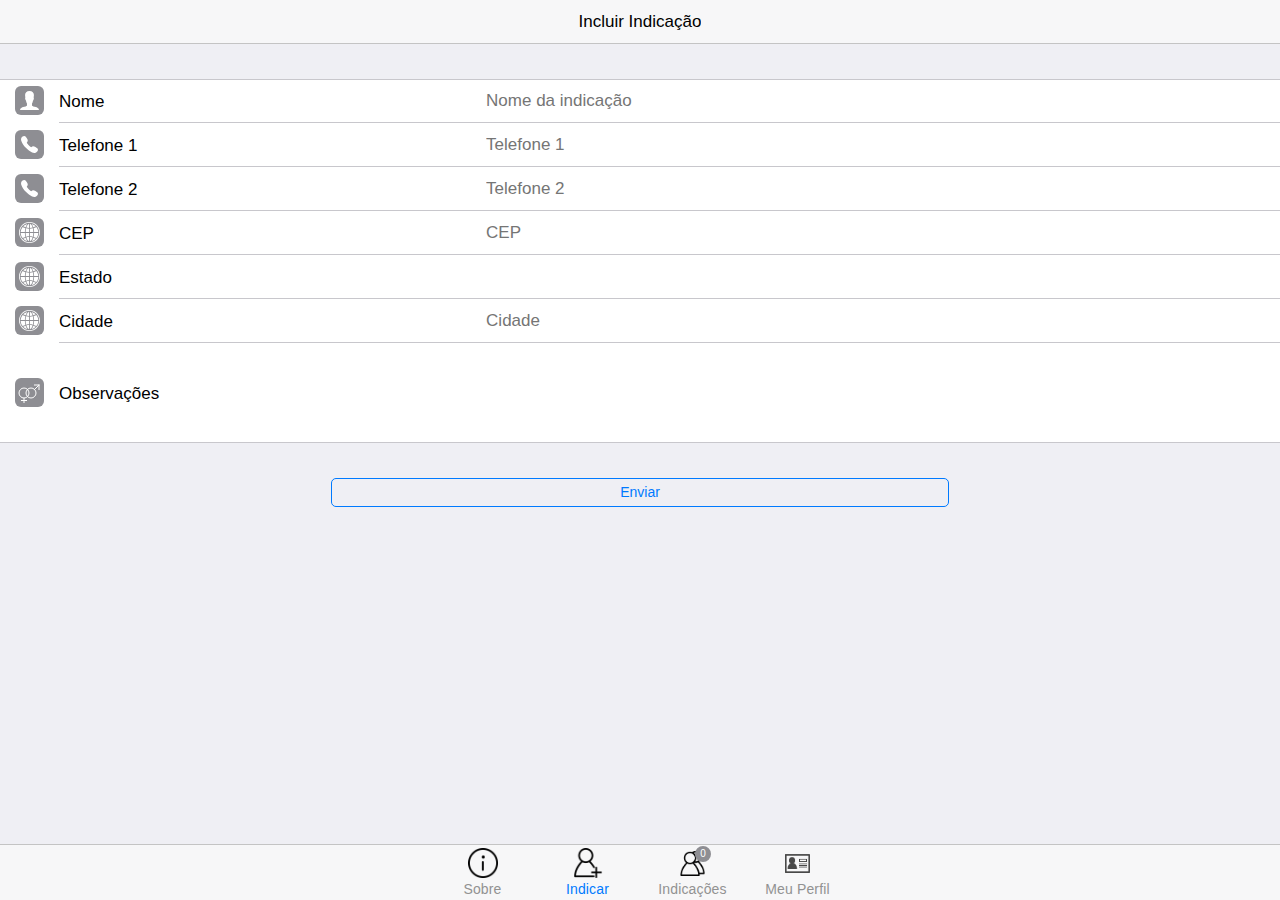
==== www/app.html @ 4bad6f2d "www" ====
<!DOCTYPE html>
<html>
  <head>
    <meta charset="utf-8">
    <meta name="viewport" content="width=device-width, initial-scale=1, maximum-scale=1, minimum-scale=1, user-scalable=no, minimal-ui">
    <meta name="apple-mobile-web-app-capable" content="yes">
    <meta name="apple-mobile-web-app-status-bar-style" content="black">
    <title>App</title>
    <!-- Path to Framework7 Library CSS-->
    <link rel="stylesheet" href="css/framework7.ios.min.css">
    <!-- Path to your custom app styles-->
    <link rel="stylesheet" href="css/my-app.css">
  </head>
  <body>
    <!-- Status bar overlay for fullscreen mode-->
    <div class="statusbar-overlay"></div>
    <!-- Panels overlay-->
    <div class="panel-overlay"></div>
    <!-- Views, and they are tabs-->
    <!-- We need to set "toolbar-through" class on it to keep space for our tab bar-->
    <div class="views tabs toolbar-through">
      <!-- Your first view, it is also a .tab and should have "active" class to make it visible by default-->
      <div id="view-1" class="view view-main tab active">
        <div class="pages navbar-fixed">
          <div data-page="index-1" class="page">
            <div class="navbar">
              <div class="navbar-inner">
                <div class="center">Incluir Indicação</div>
              </div>
            </div>
            <div class="page-content">
              <div class="list-block">
			  <form id="form_indicacao" name="form_indicacao" >
                <ul>
					  <li>
						<div class="item-content">
						  <div class="item-media"><i class="icon icon-form-name"></i></div>
						  <div class="item-inner"> 
							<div class="item-title label">Nome</div>
							<div class="item-input">
							<input type="hidden" name="ind_cliente" id="ind_cliente" >
							  <input type="text" name="ind_nome" id="ind_nome" placeholder="Nome da indicação">
							</div>
						  </div>
						</div>
					  </li>
					  <li>
						<div class="item-content">
						  <div class="item-media"><i class="icon icon-form-tel"></i></div>
						  <div class="item-inner"> 
							<div class="item-title label">Telefone 1</div>
							<div class="item-input">
							  <input type="text" class="fone_nro" name="ind_telefone1" id="ind_telefone1" placeholder="Telefone 1">
							</div>
						  </div>
						</div>
					  </li>				  
					  <li>
						<div class="item-content">
						  <div class="item-media"><i class="icon icon-form-tel"></i></div>
						  <div class="item-inner"> 
							<div class="item-title label">Telefone 2</div>
							<div class="item-input">
							  <input type="text" class="fone_nro" name="ind_telefone2" id="ind_telefone2" placeholder="Telefone 2">
							</div>
						  </div>
						</div>
					  </li>
					  <li>
						<div class="item-content">
						  <div class="item-media"><i class="icon icon-form-url"></i></div>
						  <div class="item-inner"> 
							<div class="item-title label">CEP</div>
							<div class="item-input">
							  <input type="text" id="ind_cep" class="cep" name="ind_cep" id="ind_cep" placeholder="CEP">
							</div>
						  </div>
						</div>
					  </li>
					  <li>
						<div class="item-content">
						  <div class="item-media"><i class="icon icon-form-url"></i></div>
						  <div class="item-inner"> 
							<div class="item-title label">Estado</div>
							<div class="item-input">
							  <select name="ind_estado" id="ind_estado">
                        <option value="0"></option>
                            <option value="AC" >AC</option>
							<option value="AL" >AL</option>
							<option value="AM" >AM</option>
							<option value="AP" >AP</option>
							<option value="BA" >BA</option>
							<option value="CE" >CE</option>
							<option value="DF" >DF</option>
							<option value="ES" >ES</option>
							<option value="GO" >GO</option>
							<option value="MA" >MA</option>
							<option value="MG" >MG</option>
							<option value="MS" >MS</option>
							<option value="MT" >MT</option>
							<option value="PA" >PA</option>
							<option value="PB" >PB</option>
							<option value="PE" >PE</option>
							<option value="PI" >PI</option>
							<option value="PR" >PR</option>
							<option value="RJ" >RJ</option>
							<option value="RN" >RN</option>
							<option value="RO" >RO</option>
							<option value="RR" >RR</option>
							<option value="RS" >RS</option>
							<option value="SC" >SC</option>
							<option value="SE" >SE</option>
							<option value="SP" >SP</option>
							<option value="TO" >TO</option>  
                     </select>

							</div>
						  </div>
						</div>
					  </li>					  
					  <li>
						<div class="item-content">
						  <div class="item-media"><i class="icon icon-form-url"></i></div>
						  <div class="item-inner"> 
							<div class="item-title label">Cidade</div>
							<div class="item-input">
							  <input type="text" id="ind_cidade" name="ind_cidade" placeholder="Cidade">
							</div>
						  </div>
						</div>
					  </li>

					  <li>
						<div class="item-content">
						  <div class="item-media"><i class="icon icon-form-gender"></i></div>
						  <div class="item-inner"> 
							<div class="item-title label">Observações</div>
							<div class="item-input">
							  <textarea name="ind_obs"></textarea>
							</div>
						  </div>
						</div>
					  </li>							  
					</ul>
              </div>
              <div class="content-block">
			  <div class="row">
					<div class="col-25"></div>
					<div class="col-50"><a href="#" id="btn_indicar" class="button">Enviar</a></div>
					<div class="col-25"></div>
              </div>
              </div>
			  </form>
            </div>
          </div>
        </div>
      </div>
      <!-- Second view (for second wrap)-->
      <div id="view-2" class="view tab">
        <!-- We can make with view with navigation, let's add Top Navbar-->
        <div class="navbar">
          <div class="navbar-inner">
            <div class="center sliding">Minhas Indicações</div>
          </div>
        </div>
        <div class="pages navbar-through">
          <div data-page="index-2" class="page">
            <div class="page-content">
              <div class="content-block">
                <p>Abaixo estão listadas todas as suas indicações</p>
              </div>
			  
              <div class="content-block-title" id="div_faturada">Faturadas</div>
              <div class="content-block">		  
              <div class="list-block">
                <ul id="lista_faturada">
				  
                </ul>
              </div>
			  </div>
			  
              <div class="content-block-title" id="div_aguardando">Aguardando Instalação</div>
              <div class="content-block">		  
              <div class="list-block">
                <ul id="lista_aguardando">
				  
                </ul>
              </div>
			  </div>

              <div class="content-block-title" id="div_pendente">Pendente</div>
              <div class="content-block">		  
              <div class="list-block">
                <ul id="lista_pendente">
					  
                </ul>
              </div>
			  </div>

             <div class="content-block-title" id="div_cancelada">Cenceladas</div>
              <div class="content-block">		  
              <div class="list-block">
                <ul id="lista_cancelada">
					  
                </ul>
              </div>
			  </div>
			  
            </div>
          </div>
        </div>
      </div>
      <div id="view-3" class="view tab">
        <div class="pages">
          <div data-page="index-3" class="page">
            <div class="page-content">
              <div class="content-block-title">Informações do App</div>
              <div class="content-block">
                <p>Bem vindo ao <b>AGECOB</b></p>
				<p>Com o <b>AGECOB APP</b> você nos envia indicações de pessoas que podem assinar os planos da VIVO | GVT. Para cada venda fechada a partir da sua indicação você ganha R$ 10,00!</p>
                <p>Para Indicar seus amigos e ainda faturar, clique nas opções abaixo.</p>
                <p>Na Aba "Indicar" você indica seus amigos. Preencha os dados deles e nós entraremos em contato para oferecer os nosso planos. Se a venda for fechada você recebe R$10,00!</p>
				<p>Na Aba "Indicações" você acompanha as suas indicações, separadas em 4 grupos:<br><ul><li><b>FATURADAS</b> - Indicações que converteram em vendas e você faturou</li><li><b>AGUARDANDO INSTALAÇÃO</b> - Vendas solicitadas que estão aguardando a instalação do produto para finalizar o pedido</li><li><b>PENDENTE</b> - Vendas solicitadas que estão aguardando a instalação do produto para finalizar o pedido</li><li><b>CANCELADAS</b> - Vendas canceladas, ou por decisão do cliente ou por indisponibilidade do produto.</li></ul></p>
				<p>Na Aba "Meu Perfil" você edita os seus dados. Não esqueça de indicar o número da sua conta para poder receber por cada indicação!</p>
              </div>
            </div>
          </div>
        </div>
      </div>
      <div id="view-4" class="view tab">
        <div class="pages navbar-fixed">
          <div data-page="index-4" class="page">
            <div class="navbar">
              <div class="navbar-inner">
                <div class="center">Meu Perfil</div>
              </div>
            </div>
            <div class="page-content">
              <div class="list-block">
			  <form id="form_cadastro">
                <ul>
                  <li>
                    <div class="item-content">
                      <div class="item-media"><i class="icon icon-form-name"></i></div>
                      <div class="item-inner"> 
                        <div class="item-title label">Nome</div>
                        <div class="item-input">
                          <input type="text" id="cli_nome" name="cli_nome" placeholder="Seu Nome">
                        </div>
                      </div>
                    </div>
                  </li>
                  <li>
                    <div class="item-content">
                      <div class="item-media"><i class="icon icon-form-email"></i></div>
                      <div class="item-inner"> 
                        <div class="item-title label">CPF</div>
                        <div class="item-input">
                          <input type="text" id="cli_cpf" name="cli_cpf" placeholder="CPF">
                        </div>
                      </div>
                    </div>
                  </li>				  
                  <li>
                    <div class="item-content">
                      <div class="item-media"><i class="icon icon-form-email"></i></div>
                      <div class="item-inner"> 
                        <div class="item-title label">E-mail</div>
                        <div class="item-input">
                          <input type="email" id="cli_email" name="cli_email" placeholder="E-mail">
                        </div>
                      </div>
                    </div>
                  </li>
                  <li>
                    <div class="item-content">
                      <div class="item-media"><i class="icon icon-form-tel"></i></div>
                      <div class="item-inner"> 
                        <div class="item-title label">Telefone</div>
                        <div class="item-input">
                          <input type="text" class="fone_nro" id="cli_telefone" name="cli_telefone" placeholder="Telefone">
                        </div>
                      </div>
                    </div>
                  </li>
                  <li>
                    <div class="item-content">
                      <div class="item-media"><i class="icon icon-form-toggle"></i></div>
                      <div class="item-inner"> 
                        <div class="item-title label">É Whatsapp?</div>
                        <div class="item-input">
                          <label class="label-switch">
                            <input type="checkbox" id="cli_fone_whats" value="true" name="cli_fone_whats">
                            <div class="checkbox"></div>
                          </label>
                        </div>
                      </div>
                    </div>
                  </li>
                  <li>
                    <div class="item-content">
                      <div class="item-media"><i class="icon icon-form-password"></i></div>
                      <div class="item-inner"> 
                        <div class="item-title label">Senha</div>
                        <div class="item-input">
                          <input type="password" id="cli_senha" name="cli_senha" placeholder="Senha">
                        </div>
                      </div>
                    </div>
                  </li>
                  <li>
                    <div class="item-content">
                      <div class="item-media"><i class="icon icon-form-password"></i></div>
                      <div class="item-inner"> 
                        <div class="item-title label">Repetir Senha</div>
                        <div class="item-input">
                          <input type="password" id="cli_senha2" name="cli_senha2" placeholder="Repetir Senha">
                        </div>
                      </div>
                    </div>
                  </li>				  
                  <li>
                    <div class="item-content">
                      <div class="item-media"><i class="icon icon-form-url"></i></div>
                      <div class="item-inner"> 
                        <div class="item-title label">CEP</div>
                        <div class="item-input">
                          <input type="text" id="cli_cep" name="cli_cep" class="cep" placeholder="CEP">
                        </div>
                      </div>
                    </div>
                  </li>
                  <li>
                    <div class="item-content">
                      <div class="item-media"><i class="icon icon-form-gender"></i></div>
                      <div class="item-inner"> 
                        <div class="item-title label">Estado</div>
                        <div class="item-input">
						<select name="cli_estado" id="cli_estado">
							<option value="0"></option>
                            <option value="AC" >AC</option>
							<option value="AL" >AL</option>
							<option value="AM" >AM</option>
							<option value="AP" >AP</option>
							<option value="BA" >BA</option>
							<option value="CE" >CE</option>
							<option value="DF" >DF</option>
							<option value="ES" >ES</option>
							<option value="GO" >GO</option>
							<option value="MA" >MA</option>
							<option value="MG" >MG</option>
							<option value="MS" >MS</option>
							<option value="MT" >MT</option>
							<option value="PA" >PA</option>
							<option value="PB" >PB</option>
							<option value="PE" >PE</option>
							<option value="PI" >PI</option>
							<option value="PR" >PR</option>
							<option value="RJ" >RJ</option>
							<option value="RN" >RN</option>
							<option value="RO" >RO</option>
							<option value="RR" >RR</option>
							<option value="RS" >RS</option>
							<option value="SC" >SC</option>
							<option value="SE" >SE</option>
							<option value="SP" >SP</option>
							<option value="TO" >TO</option>  
                        </select>
                        </div>
                      </div>
                    </div>
                  </li>
                  <li>
                    <div class="item-content">
                      <div class="item-media"><i class="icon icon-form-url"></i></div>
                      <div class="item-inner"> 
                        <div class="item-title label">Cidade</div>
                        <div class="item-input">
                          <input type="text" placeholder="Cidade" id="cli_cidade" name="cli_cidade" >
                        </div>
                      </div>
                    </div>
                  </li>
                  <li>
                    <div class="item-content">
                      <div class="item-media"><i class="icon icon-form-url"></i></div>
                      <div class="item-inner"> 
                        <div class="item-title label">Banco</div>
                        <div class="item-input">
                          <input type="text" placeholder="Banco" id="cli_banco" name="cli_banco">
                        </div>
                      </div>
                    </div>
                  </li>   
                  <li>
                    <div class="item-content">
                      <div class="item-media"><i class="icon icon-form-url"></i></div>
                      <div class="item-inner"> 
                        <div class="item-title label">Agência</div>
                        <div class="item-input">
                          <input type="text" placeholder="Agência" id="cli_agencia" name="cli_agencia">
                        </div>
                      </div>
                    </div>
                  </li> 
                  <li>
                    <div class="item-content">
                      <div class="item-media"><i class="icon icon-form-url"></i></div>
                      <div class="item-inner"> 
                        <div class="item-title label">Conta</div>
                        <div class="item-input">
                          <input type="text" placeholder="Conta" id="cli_conta" name="cli_conta">
                        </div>
                      </div>
                    </div>
                  </li> 				  
                </ul>
				</form>
				<br>
				
				<div class="row">
					<div class="col-25"></div>
					<div class="col-50"><a href="#" data-panel="right" id="btn_atualizar" class="button">Salvar</a></div>
					<div class="col-25"></div>
				</div>
			  
              </div>

            </div>
          </div>
        </div>
      </div>
      <!-- Bottom Tabbar-->
      <div class="toolbar tabbar tabbar-labels">
        <div class="toolbar-inner">
		<a href="#view-3" class="tab-link"><i class="icon tabbar-demo-icon-3"></i><span class="tabbar-label">Sobre</span></a>
		<a href="#view-1" class="tab-link active"> <i class="icon tabbar-demo-icon-1"></i><span class="tabbar-label">Indicar</span></a>
		<a href="#view-2" class="tab-link" id="tab_indicacoes"> <i class="icon tabbar-demo-icon-2"><span class="badge bg-red" id="ind_quant">0</span></i><span class="tabbar-label">Indicações</span></a>
		<a href="#view-4" class="tab-link"> <i class="icon tabbar-demo-icon-4"></i><span class="tabbar-label">Meu Perfil</span></a>
		</div>
      </div>
    <!-- Path to Framework7 Library JS-->
    <script type="text/javascript" src="js/framework7.min.js"></script>
    <!-- Path to your app js-->
	<script type="text/javascript" src="js/jquery.min.js"></script>
	<script type="text/javascript" src="js/toastr.min.js"></script>
	<script type="text/javascript" src="js/jquery.inputmask.bundle.min.js"></script>
    <script type="text/javascript" src="js/my-app.js"></script>
  </body>
</html>
---- www/css/framework7.ios.min.css ----
/**
 * Framework7 1.4.2
 * Full Featured Mobile HTML Framework For Building iOS & Android Apps
 * 
 * http://www.idangero.us/framework7
 * 
 * Copyright 2016, Vladimir Kharlampidi
 * The iDangero.us
 * http://www.idangero.us/
 * 
 * Licensed under MIT
 * 
 * Released on: February 27, 2016
 */
body,html{position:relative;height:100%;width:100%;overflow-x:hidden}body{font-family:-apple-system,SF UI Text,Helvetica Neue,Helvetica,Arial,sans-serif;margin:0;padding:0;color:#000;font-size:14px;line-height:1.4;width:100%;-webkit-text-size-adjust:100%;background:#fff;overflow:hidden}@media all and (width:1024px) and (height:691px) and (orientation:landscape){body,html{height:671px}}@media all and (width:1024px) and (height:692px) and (orientation:landscape){body,html{height:672px}}*{-webkit-tap-highlight-color:transparent;-webkit-touch-callout:none}a,input,select,textarea{outline:0}a{text-decoration:none;color:#007aff}p{margin:1em 0}.row{display:-webkit-box;display:-ms-flexbox;display:-webkit-flex;display:flex;-webkit-box-pack:justify;-ms-flex-pack:justify;-webkit-justify-content:space-between;justify-content:space-between;-webkit-box-lines:multiple;-moz-box-lines:multiple;-webkit-flex-wrap:wrap;-ms-flex-wrap:wrap;flex-wrap:wrap;-webkit-box-align:start;-ms-flex-align:start;-webkit-align-items:flex-start;align-items:flex-start}.row>[class*=col-]{box-sizing:border-box}.row .col-auto{width:100%}.row .col-100{width:100%;width:-webkit-calc((100% - 15px*0)/ 1);width:calc((100% - 15px*0)/ 1)}.row.no-gutter .col-100{width:100%}.row .col-95{width:95%;width:-webkit-calc((100% - 15px*.05263157894736836)/ 1.0526315789473684);width:calc((100% - 15px*.05263157894736836)/ 1.0526315789473684)}.row.no-gutter .col-95{width:95%}.row .col-90{width:90%;width:-webkit-calc((100% - 15px*.11111111111111116)/ 1.1111111111111112);width:calc((100% - 15px*.11111111111111116)/ 1.1111111111111112)}.row.no-gutter .col-90{width:90%}.row .col-85{width:85%;width:-webkit-calc((100% - 15px*.17647058823529416)/ 1.1764705882352942);width:calc((100% - 15px*.17647058823529416)/ 1.1764705882352942)}.row.no-gutter .col-85{width:85%}.row .col-80{width:80%;width:-webkit-calc((100% - 15px*.25)/ 1.25);width:calc((100% - 15px*.25)/ 1.25)}.row.no-gutter .col-80{width:80%}.row .col-75{width:75%;width:-webkit-calc((100% - 15px*.33333333333333326)/ 1.3333333333333333);width:calc((100% - 15px*.33333333333333326)/ 1.3333333333333333)}.row.no-gutter .col-75{width:75%}.row .col-70{width:70%;width:-webkit-calc((100% - 15px*.4285714285714286)/ 1.4285714285714286);width:calc((100% - 15px*.4285714285714286)/ 1.4285714285714286)}.row.no-gutter .col-70{width:70%}.row .col-66{width:66.66666666666666%;width:-webkit-calc((100% - 15px*.5000000000000002)/ 1.5000000000000002);width:calc((100% - 15px*.5000000000000002)/ 1.5000000000000002)}.row.no-gutter .col-66{width:66.66666666666666%}.row .col-65{width:65%;width:-webkit-calc((100% - 15px*.5384615384615385)/ 1.5384615384615385);width:calc((100% - 15px*.5384615384615385)/ 1.5384615384615385)}.row.no-gutter .col-65{width:65%}.row .col-60{width:60%;width:-webkit-calc((100% - 15px*.6666666666666667)/ 1.6666666666666667);width:calc((100% - 15px*.6666666666666667)/ 1.6666666666666667)}.row.no-gutter .col-60{width:60%}.row .col-55{width:55%;width:-webkit-calc((100% - 15px*.8181818181818181)/ 1.8181818181818181);width:calc((100% - 15px*.8181818181818181)/ 1.8181818181818181)}.row.no-gutter .col-55{width:55%}.row .col-50{width:50%;width:-webkit-calc((100% - 15px*1)/ 2);width:calc((100% - 15px*1)/ 2)}.row.no-gutter .col-50{width:50%}.row .col-45{width:45%;width:-webkit-calc((100% - 15px*1.2222222222222223)/ 2.2222222222222223);width:calc((100% - 15px*1.2222222222222223)/ 2.2222222222222223)}.row.no-gutter .col-45{width:45%}.row .col-40{width:40%;width:-webkit-calc((100% - 15px*1.5)/ 2.5);width:calc((100% - 15px*1.5)/ 2.5)}.row.no-gutter .col-40{width:40%}.row .col-35{width:35%;width:-webkit-calc((100% - 15px*1.8571428571428572)/ 2.857142857142857);width:calc((100% - 15px*1.8571428571428572)/ 2.857142857142857)}.row.no-gutter .col-35{width:35%}.row .col-33{width:33.333333333333336%;width:-webkit-calc((100% - 15px*2)/ 3);width:calc((100% - 15px*2)/ 3)}.row.no-gutter .col-33{width:33.333333333333336%}.row .col-30{width:30%;width:-webkit-calc((100% - 15px*2.3333333333333335)/ 3.3333333333333335);width:calc((100% - 15px*2.3333333333333335)/ 3.3333333333333335)}.row.no-gutter .col-30{width:30%}.row .col-25{width:25%;width:-webkit-calc((100% - 15px*3)/ 4);width:calc((100% - 15px*3)/ 4)}.row.no-gutter .col-25{width:25%}.row .col-20{width:20%;width:-webkit-calc((100% - 15px*4)/ 5);width:calc((100% - 15px*4)/ 5)}.row.no-gutter .col-20{width:20%}.row .col-15{width:15%;width:-webkit-calc((100% - 15px*5.666666666666667)/ 6.666666666666667);width:calc((100% - 15px*5.666666666666667)/ 6.666666666666667)}.row.no-gutter .col-15{width:15%}.row .col-10{width:10%;width:-webkit-calc((100% - 15px*9)/ 10);width:calc((100% - 15px*9)/ 10)}.row.no-gutter .col-10{width:10%}.row .col-5{width:5%;width:-webkit-calc((100% - 15px*19)/ 20);width:calc((100% - 15px*19)/ 20)}.row.no-gutter .col-5{width:5%}.row .col-auto:nth-last-child(1),.row .col-auto:nth-last-child(1)~.col-auto{width:100%;width:-webkit-calc((100% - 15px*0)/ 1);width:calc((100% - 15px*0)/ 1)}.row.no-gutter .col-auto:nth-last-child(1),.row.no-gutter .col-auto:nth-last-child(1)~.col-auto{width:100%}.row .col-auto:nth-last-child(2),.row .col-auto:nth-last-child(2)~.col-auto{width:50%;width:-webkit-calc((100% - 15px*1)/ 2);width:calc((100% - 15px*1)/ 2)}.row.no-gutter .col-auto:nth-last-child(2),.row.no-gutter .col-auto:nth-last-child(2)~.col-auto{width:50%}.row .col-auto:nth-last-child(3),.row .col-auto:nth-last-child(3)~.col-auto{width:33.33333333%;width:-webkit-calc((100% - 15px*2)/ 3);width:calc((100% - 15px*2)/ 3)}.row.no-gutter .col-auto:nth-last-child(3),.row.no-gutter .col-auto:nth-last-child(3)~.col-auto{width:33.33333333%}.row .col-auto:nth-last-child(4),.row .col-auto:nth-last-child(4)~.col-auto{width:25%;width:-webkit-calc((100% - 15px*3)/ 4);width:calc((100% - 15px*3)/ 4)}.row.no-gutter .col-auto:nth-last-child(4),.row.no-gutter .col-auto:nth-last-child(4)~.col-auto{width:25%}.row .col-auto:nth-last-child(5),.row .col-auto:nth-last-child(5)~.col-auto{width:20%;width:-webkit-calc((100% - 15px*4)/ 5);width:calc((100% - 15px*4)/ 5)}.row.no-gutter .col-auto:nth-last-child(5),.row.no-gutter .col-auto:nth-last-child(5)~.col-auto{width:20%}.row .col-auto:nth-last-child(6),.row .col-auto:nth-last-child(6)~.col-auto{width:16.66666667%;width:-webkit-calc((100% - 15px*5)/ 6);width:calc((100% - 15px*5)/ 6)}.row.no-gutter .col-auto:nth-last-child(6),.row.no-gutter .col-auto:nth-last-child(6)~.col-auto{width:16.66666667%}.row .col-auto:nth-last-child(7),.row .col-auto:nth-last-child(7)~.col-auto{width:14.28571429%;width:-webkit-calc((100% - 15px*6)/ 7);width:calc((100% - 15px*6)/ 7)}.row.no-gutter .col-auto:nth-last-child(7),.row.no-gutter .col-auto:nth-last-child(7)~.col-auto{width:14.28571429%}.row .col-auto:nth-last-child(8),.row .col-auto:nth-last-child(8)~.col-auto{width:12.5%;width:-webkit-calc((100% - 15px*7)/ 8);width:calc((100% - 15px*7)/ 8)}.row.no-gutter .col-auto:nth-last-child(8),.row.no-gutter .col-auto:nth-last-child(8)~.col-auto{width:12.5%}.row .col-auto:nth-last-child(9),.row .col-auto:nth-last-child(9)~.col-auto{width:11.11111111%;width:-webkit-calc((100% - 15px*8)/ 9);width:calc((100% - 15px*8)/ 9)}.row.no-gutter .col-auto:nth-last-child(9),.row.no-gutter .col-auto:nth-last-child(9)~.col-auto{width:11.11111111%}.row .col-auto:nth-last-child(10),.row .col-auto:nth-last-child(10)~.col-auto{width:10%;width:-webkit-calc((100% - 15px*9)/ 10);width:calc((100% - 15px*9)/ 10)}.row.no-gutter .col-auto:nth-last-child(10),.row.no-gutter .col-auto:nth-last-child(10)~.col-auto{width:10%}.row .col-auto:nth-last-child(11),.row .col-auto:nth-last-child(11)~.col-auto{width:9.09090909%;width:-webkit-calc((100% - 15px*10)/ 11);width:calc((100% - 15px*10)/ 11)}.row.no-gutter .col-auto:nth-last-child(11),.row.no-gutter .col-auto:nth-last-child(11)~.col-auto{width:9.09090909%}.row .col-auto:nth-last-child(12),.row .col-auto:nth-last-child(12)~.col-auto{width:8.33333333%;width:-webkit-calc((100% - 15px*11)/ 12);width:calc((100% - 15px*11)/ 12)}.row.no-gutter .col-auto:nth-last-child(12),.row.no-gutter .col-auto:nth-last-child(12)~.col-auto{width:8.33333333%}.row .col-auto:nth-last-child(13),.row .col-auto:nth-last-child(13)~.col-auto{width:7.69230769%;width:-webkit-calc((100% - 15px*12)/ 13);width:calc((100% - 15px*12)/ 13)}.row.no-gutter .col-auto:nth-last-child(13),.row.no-gutter .col-auto:nth-last-child(13)~.col-auto{width:7.69230769%}.row .col-auto:nth-last-child(14),.row .col-auto:nth-last-child(14)~.col-auto{width:7.14285714%;width:-webkit-calc((100% - 15px*13)/ 14);width:calc((100% - 15px*13)/ 14)}.row.no-gutter .col-auto:nth-last-child(14),.row.no-gutter .col-auto:nth-last-child(14)~.col-auto{width:7.14285714%}.row .col-auto:nth-last-child(15),.row .col-auto:nth-last-child(15)~.col-auto{width:6.66666667%;width:-webkit-calc((100% - 15px*14)/ 15);width:calc((100% - 15px*14)/ 15)}.row.no-gutter .col-auto:nth-last-child(15),.row.no-gutter .col-auto:nth-last-child(15)~.col-auto{width:6.66666667%}.row .col-auto:nth-last-child(16),.row .col-auto:nth-last-child(16)~.col-auto{width:6.25%;width:-webkit-calc((100% - 15px*15)/ 16);width:calc((100% - 15px*15)/ 16)}.row.no-gutter .col-auto:nth-last-child(16),.row.no-gutter .col-auto:nth-last-child(16)~.col-auto{width:6.25%}.row .col-auto:nth-last-child(17),.row .col-auto:nth-last-child(17)~.col-auto{width:5.88235294%;width:-webkit-calc((100% - 15px*16)/ 17);width:calc((100% - 15px*16)/ 17)}.row.no-gutter .col-auto:nth-last-child(17),.row.no-gutter .col-auto:nth-last-child(17)~.col-auto{width:5.88235294%}.row .col-auto:nth-last-child(18),.row .col-auto:nth-last-child(18)~.col-auto{width:5.55555556%;width:-webkit-calc((100% - 15px*17)/ 18);width:calc((100% - 15px*17)/ 18)}.row.no-gutter .col-auto:nth-last-child(18),.row.no-gutter .col-auto:nth-last-child(18)~.col-auto{width:5.55555556%}.row .col-auto:nth-last-child(19),.row .col-auto:nth-last-child(19)~.col-auto{width:5.26315789%;width:-webkit-calc((100% - 15px*18)/ 19);width:calc((100% - 15px*18)/ 19)}.row.no-gutter .col-auto:nth-last-child(19),.row.no-gutter .col-auto:nth-last-child(19)~.col-auto{width:5.26315789%}.row .col-auto:nth-last-child(20),.row .col-auto:nth-last-child(20)~.col-auto{width:5%;width:-webkit-calc((100% - 15px*19)/ 20);width:calc((100% - 15px*19)/ 20)}.row.no-gutter .col-auto:nth-last-child(20),.row.no-gutter .col-auto:nth-last-child(20)~.col-auto{width:5%}.row .col-auto:nth-last-child(21),.row .col-auto:nth-last-child(21)~.col-auto{width:4.76190476%;width:-webkit-calc((100% - 15px*20)/ 21);width:calc((100% - 15px*20)/ 21)}.row.no-gutter .col-auto:nth-last-child(21),.row.no-gutter .col-auto:nth-last-child(21)~.col-auto{width:4.76190476%}@media all and (min-width:768px){.row .tablet-100{width:100%;width:-webkit-calc((100% - 15px*0)/ 1);width:calc((100% - 15px*0)/ 1)}.row.no-gutter .tablet-100{width:100%}.row .tablet-95{width:95%;width:-webkit-calc((100% - 15px*.05263157894736836)/ 1.0526315789473684);width:calc((100% - 15px*.05263157894736836)/ 1.0526315789473684)}.row.no-gutter .tablet-95{width:95%}.row .tablet-90{width:90%;width:-webkit-calc((100% - 15px*.11111111111111116)/ 1.1111111111111112);width:calc((100% - 15px*.11111111111111116)/ 1.1111111111111112)}.row.no-gutter .tablet-90{width:90%}.row .tablet-85{width:85%;width:-webkit-calc((100% - 15px*.17647058823529416)/ 1.1764705882352942);width:calc((100% - 15px*.17647058823529416)/ 1.1764705882352942)}.row.no-gutter .tablet-85{width:85%}.row .tablet-80{width:80%;width:-webkit-calc((100% - 15px*.25)/ 1.25);width:calc((100% - 15px*.25)/ 1.25)}.row.no-gutter .tablet-80{width:80%}.row .tablet-75{width:75%;width:-webkit-calc((100% - 15px*.33333333333333326)/ 1.3333333333333333);width:calc((100% - 15px*.33333333333333326)/ 1.3333333333333333)}.row.no-gutter .tablet-75{width:75%}.row .tablet-70{width:70%;width:-webkit-calc((100% - 15px*.4285714285714286)/ 1.4285714285714286);width:calc((100% - 15px*.4285714285714286)/ 1.4285714285714286)}.row.no-gutter .tablet-70{width:70%}.row .tablet-66{width:66.66666666666666%;width:-webkit-calc((100% - 15px*.5000000000000002)/ 1.5000000000000002);width:calc((100% - 15px*.5000000000000002)/ 1.5000000000000002)}.row.no-gutter .tablet-66{width:66.66666666666666%}.row .tablet-65{width:65%;width:-webkit-calc((100% - 15px*.5384615384615385)/ 1.5384615384615385);width:calc((100% - 15px*.5384615384615385)/ 1.5384615384615385)}.row.no-gutter .tablet-65{width:65%}.row .tablet-60{width:60%;width:-webkit-calc((100% - 15px*.6666666666666667)/ 1.6666666666666667);width:calc((100% - 15px*.6666666666666667)/ 1.6666666666666667)}.row.no-gutter .tablet-60{width:60%}.row .tablet-55{width:55%;width:-webkit-calc((100% - 15px*.8181818181818181)/ 1.8181818181818181);width:calc((100% - 15px*.8181818181818181)/ 1.8181818181818181)}.row.no-gutter .tablet-55{width:55%}.row .tablet-50{width:50%;width:-webkit-calc((100% - 15px*1)/ 2);width:calc((100% - 15px*1)/ 2)}.row.no-gutter .tablet-50{width:50%}.row .tablet-45{width:45%;width:-webkit-calc((100% - 15px*1.2222222222222223)/ 2.2222222222222223);width:calc((100% - 15px*1.2222222222222223)/ 2.2222222222222223)}.row.no-gutter .tablet-45{width:45%}.row .tablet-40{width:40%;width:-webkit-calc((100% - 15px*1.5)/ 2.5);width:calc((100% - 15px*1.5)/ 2.5)}.row.no-gutter .tablet-40{width:40%}.row .tablet-35{width:35%;width:-webkit-calc((100% - 15px*1.8571428571428572)/ 2.857142857142857);width:calc((100% - 15px*1.8571428571428572)/ 2.857142857142857)}.row.no-gutter .tablet-35{width:35%}.row .tablet-33{width:33.333333333333336%;width:-webkit-calc((100% - 15px*2)/ 3);width:calc((100% - 15px*2)/ 3)}.row.no-gutter .tablet-33{width:33.333333333333336%}.row .tablet-30{width:30%;width:-webkit-calc((100% - 15px*2.3333333333333335)/ 3.3333333333333335);width:calc((100% - 15px*2.3333333333333335)/ 3.3333333333333335)}.row.no-gutter .tablet-30{width:30%}.row .tablet-25{width:25%;width:-webkit-calc((100% - 15px*3)/ 4);width:calc((100% - 15px*3)/ 4)}.row.no-gutter .tablet-25{width:25%}.row .tablet-20{width:20%;width:-webkit-calc((100% - 15px*4)/ 5);width:calc((100% - 15px*4)/ 5)}.row.no-gutter .tablet-20{width:20%}.row .tablet-15{width:15%;width:-webkit-calc((100% - 15px*5.666666666666667)/ 6.666666666666667);width:calc((100% - 15px*5.666666666666667)/ 6.666666666666667)}.row.no-gutter .tablet-15{width:15%}.row .tablet-10{width:10%;width:-webkit-calc((100% - 15px*9)/ 10);width:calc((100% - 15px*9)/ 10)}.row.no-gutter .tablet-10{width:10%}.row .tablet-5{width:5%;width:-webkit-calc((100% - 15px*19)/ 20);width:calc((100% - 15px*19)/ 20)}.row.no-gutter .tablet-5{width:5%}.row .tablet-auto:nth-last-child(1),.row .tablet-auto:nth-last-child(1)~.col-auto{width:100%;width:-webkit-calc((100% - 15px*0)/ 1);width:calc((100% - 15px*0)/ 1)}.row.no-gutter .tablet-auto:nth-last-child(1),.row.no-gutter .tablet-auto:nth-last-child(1)~.tablet-auto{width:100%}.row .tablet-auto:nth-last-child(2),.row .tablet-auto:nth-last-child(2)~.col-auto{width:50%;width:-webkit-calc((100% - 15px*1)/ 2);width:calc((100% - 15px*1)/ 2)}.row.no-gutter .tablet-auto:nth-last-child(2),.row.no-gutter .tablet-auto:nth-last-child(2)~.tablet-auto{width:50%}.row .tablet-auto:nth-last-child(3),.row .tablet-auto:nth-last-child(3)~.col-auto{width:33.33333333%;width:-webkit-calc((100% - 15px*2)/ 3);width:calc((100% - 15px*2)/ 3)}.row.no-gutter .tablet-auto:nth-last-child(3),.row.no-gutter .tablet-auto:nth-last-child(3)~.tablet-auto{width:33.33333333%}.row .tablet-auto:nth-last-child(4),.row .tablet-auto:nth-last-child(4)~.col-auto{width:25%;width:-webkit-calc((100% - 15px*3)/ 4);width:calc((100% - 15px*3)/ 4)}.row.no-gutter .tablet-auto:nth-last-child(4),.row.no-gutter .tablet-auto:nth-last-child(4)~.tablet-auto{width:25%}.row .tablet-auto:nth-last-child(5),.row .tablet-auto:nth-last-child(5)~.col-auto{width:20%;width:-webkit-calc((100% - 15px*4)/ 5);width:calc((100% - 15px*4)/ 5)}.row.no-gutter .tablet-auto:nth-last-child(5),.row.no-gutter .tablet-auto:nth-last-child(5)~.tablet-auto{width:20%}.row .tablet-auto:nth-last-child(6),.row .tablet-auto:nth-last-child(6)~.col-auto{width:16.66666667%;width:-webkit-calc((100% - 15px*5)/ 6);width:calc((100% - 15px*5)/ 6)}.row.no-gutter .tablet-auto:nth-last-child(6),.row.no-gutter .tablet-auto:nth-last-child(6)~.tablet-auto{width:16.66666667%}.row .tablet-auto:nth-last-child(7),.row .tablet-auto:nth-last-child(7)~.col-auto{width:14.28571429%;width:-webkit-calc((100% - 15px*6)/ 7);width:calc((100% - 15px*6)/ 7)}.row.no-gutter .tablet-auto:nth-last-child(7),.row.no-gutter .tablet-auto:nth-last-child(7)~.tablet-auto{width:14.28571429%}.row .tablet-auto:nth-last-child(8),.row .tablet-auto:nth-last-child(8)~.col-auto{width:12.5%;width:-webkit-calc((100% - 15px*7)/ 8);width:calc((100% - 15px*7)/ 8)}.row.no-gutter .tablet-auto:nth-last-child(8),.row.no-gutter .tablet-auto:nth-last-child(8)~.tablet-auto{width:12.5%}.row .tablet-auto:nth-last-child(9),.row .tablet-auto:nth-last-child(9)~.col-auto{width:11.11111111%;width:-webkit-calc((100% - 15px*8)/ 9);width:calc((100% - 15px*8)/ 9)}.row.no-gutter .tablet-auto:nth-last-child(9),.row.no-gutter .tablet-auto:nth-last-child(9)~.tablet-auto{width:11.11111111%}.row .tablet-auto:nth-last-child(10),.row .tablet-auto:nth-last-child(10)~.col-auto{width:10%;width:-webkit-calc((100% - 15px*9)/ 10);width:calc((100% - 15px*9)/ 10)}.row.no-gutter .tablet-auto:nth-last-child(10),.row.no-gutter .tablet-auto:nth-last-child(10)~.tablet-auto{width:10%}.row .tablet-auto:nth-last-child(11),.row .tablet-auto:nth-last-child(11)~.col-auto{width:9.09090909%;width:-webkit-calc((100% - 15px*10)/ 11);width:calc((100% - 15px*10)/ 11)}.row.no-gutter .tablet-auto:nth-last-child(11),.row.no-gutter .tablet-auto:nth-last-child(11)~.tablet-auto{width:9.09090909%}.row .tablet-auto:nth-last-child(12),.row .tablet-auto:nth-last-child(12)~.col-auto{width:8.33333333%;width:-webkit-calc((100% - 15px*11)/ 12);width:calc((100% - 15px*11)/ 12)}.row.no-gutter .tablet-auto:nth-last-child(12),.row.no-gutter .tablet-auto:nth-last-child(12)~.tablet-auto{width:8.33333333%}.row .tablet-auto:nth-last-child(13),.row .tablet-auto:nth-last-child(13)~.col-auto{width:7.69230769%;width:-webkit-calc((100% - 15px*12)/ 13);width:calc((100% - 15px*12)/ 13)}.row.no-gutter .tablet-auto:nth-last-child(13),.row.no-gutter .tablet-auto:nth-last-child(13)~.tablet-auto{width:7.69230769%}.row .tablet-auto:nth-last-child(14),.row .tablet-auto:nth-last-child(14)~.col-auto{width:7.14285714%;width:-webkit-calc((100% - 15px*13)/ 14);width:calc((100% - 15px*13)/ 14)}.row.no-gutter .tablet-auto:nth-last-child(14),.row.no-gutter .tablet-auto:nth-last-child(14)~.tablet-auto{width:7.14285714%}.row .tablet-auto:nth-last-child(15),.row .tablet-auto:nth-last-child(15)~.col-auto{width:6.66666667%;width:-webkit-calc((100% - 15px*14)/ 15);width:calc((100% - 15px*14)/ 15)}.row.no-gutter .tablet-auto:nth-last-child(15),.row.no-gutter .tablet-auto:nth-last-child(15)~.tablet-auto{width:6.66666667%}.row .tablet-auto:nth-last-child(16),.row .tablet-auto:nth-last-child(16)~.col-auto{width:6.25%;width:-webkit-calc((100% - 15px*15)/ 16);width:calc((100% - 15px*15)/ 16)}.row.no-gutter .tablet-auto:nth-last-child(16),.row.no-gutter .tablet-auto:nth-last-child(16)~.tablet-auto{width:6.25%}.row .tablet-auto:nth-last-child(17),.row .tablet-auto:nth-last-child(17)~.col-auto{width:5.88235294%;width:-webkit-calc((100% - 15px*16)/ 17);width:calc((100% - 15px*16)/ 17)}.row.no-gutter .tablet-auto:nth-last-child(17),.row.no-gutter .tablet-auto:nth-last-child(17)~.tablet-auto{width:5.88235294%}.row .tablet-auto:nth-last-child(18),.row .tablet-auto:nth-last-child(18)~.col-auto{width:5.55555556%;width:-webkit-calc((100% - 15px*17)/ 18);width:calc((100% - 15px*17)/ 18)}.row.no-gutter .tablet-auto:nth-last-child(18),.row.no-gutter .tablet-auto:nth-last-child(18)~.tablet-auto{width:5.55555556%}.row .tablet-auto:nth-last-child(19),.row .tablet-auto:nth-last-child(19)~.col-auto{width:5.26315789%;width:-webkit-calc((100% - 15px*18)/ 19);width:calc((100% - 15px*18)/ 19)}.row.no-gutter .tablet-auto:nth-last-child(19),.row.no-gutter .tablet-auto:nth-last-child(19)~.tablet-auto{width:5.26315789%}.row .tablet-auto:nth-last-child(20),.row .tablet-auto:nth-last-child(20)~.col-auto{width:5%;width:-webkit-calc((100% - 15px*19)/ 20);width:calc((100% - 15px*19)/ 20)}.row.no-gutter .tablet-auto:nth-last-child(20),.row.no-gutter .tablet-auto:nth-last-child(20)~.tablet-auto{width:5%}.row .tablet-auto:nth-last-child(21),.row .tablet-auto:nth-last-child(21)~.col-auto{width:4.76190476%;width:-webkit-calc((100% - 15px*20)/ 21);width:calc((100% - 15px*20)/ 21)}.row.no-gutter .tablet-auto:nth-last-child(21),.row.no-gutter .tablet-auto:nth-last-child(21)~.tablet-auto{width:4.76190476%}}.view,.views{position:relative;width:100%;height:100%;z-index:5000}.views{overflow:auto;-webkit-overflow-scrolling:touch}.view{overflow:hidden;box-sizing:border-box}.pages{position:relative;width:100%;height:100%;overflow:hidden;background:#000}.page{box-sizing:border-box;position:absolute;left:0;top:0;width:100%;height:100%;background:#efeff4;-webkit-transform:translate3d(0,0,0);transform:translate3d(0,0,0)}.page.cached{display:none}.page-on-left{opacity:.9;-webkit-transform:translate3d(-20%,0,0);transform:translate3d(-20%,0,0)}.page-on-center .swipeback-page-shadow{opacity:1}.page-on-right{-webkit-transform:translate3d(100%,0,0);transform:translate3d(100%,0,0)}.page-on-right .swipeback-page-shadow{opacity:0}.page-content{overflow:auto;-webkit-overflow-scrolling:touch;box-sizing:border-box;height:100%;position:relative;z-index:1}.swipeback-page-shadow{position:absolute;right:100%;top:0;width:16px;height:100%;background:-webkit-linear-gradient(left,rgba(0,0,0,0) 0,rgba(0,0,0,0) 10%,rgba(0,0,0,.01) 50%,rgba(0,0,0,.2) 100%);background:linear-gradient(to right,rgba(0,0,0,0) 0,rgba(0,0,0,0) 10%,rgba(0,0,0,.01) 50%,rgba(0,0,0,.2) 100%);z-index:-1;content:''}html.android .swipeback-page-shadow{display:none;-webkit-animation:none;animation:none}.page-transitioning,.page-transitioning .swipeback-page-shadow{-webkit-transition-duration:.4s;transition-duration:.4s}.page-from-center-to-right:before,.page-from-right-to-center:before{position:absolute;right:100%;top:0;width:16px;height:100%;background:-webkit-linear-gradient(left,rgba(0,0,0,0) 0,rgba(0,0,0,0) 10%,rgba(0,0,0,.01) 50%,rgba(0,0,0,.2) 100%);background:linear-gradient(to right,rgba(0,0,0,0) 0,rgba(0,0,0,0) 10%,rgba(0,0,0,.01) 50%,rgba(0,0,0,.2) 100%);z-index:-1;content:''}html.android .page-from-center-to-right:before,html.android .page-from-right-to-center:before{display:none;-webkit-animation:none;animation:none}.page-from-right-to-center{-webkit-animation:pageFromRightToCenter .4s forwards;animation:pageFromRightToCenter .4s forwards}.page-from-right-to-center:before{-webkit-animation:pageFromRightToCenterShadow .4s forwards;animation:pageFromRightToCenterShadow .4s forwards}.page-from-center-to-right{-webkit-animation:pageFromCenterToRight .4s forwards;animation:pageFromCenterToRight .4s forwards}.page-from-center-to-right:before{-webkit-animation:pageFromCenterToRightShadow .4s forwards;animation:pageFromCenterToRightShadow .4s forwards}@-webkit-keyframes pageFromRightToCenter{from{-webkit-transform:translate3d(100%,0,0)}to{-webkit-transform:translate3d(0,0,0)}}@keyframes pageFromRightToCenter{from{transform:translate3d(100%,0,0)}to{transform:translate3d(0,0,0)}}@-webkit-keyframes pageFromRightToCenterShadow{from{opacity:0}to{opacity:1}}@keyframes pageFromRightToCenterShadow{from{opacity:0}to{opacity:1}}@-webkit-keyframes pageFromCenterToRight{from{-webkit-transform:translate3d(0,0,0)}to{-webkit-transform:translate3d(100%,0,0)}}@keyframes pageFromCenterToRight{from{transform:translate3d(0,0,0)}to{transform:translate3d(100%,0,0)}}@-webkit-keyframes pageFromCenterToRightShadow{from{opacity:1}to{opacity:0}}@keyframes pageFromCenterToRightShadow{from{opacity:1}to{opacity:0}}.page-from-center-to-left{-webkit-animation:pageFromCenterToLeft .4s forwards;animation:pageFromCenterToLeft .4s forwards}.page-from-left-to-center{-webkit-animation:pageFromLeftToCenter .4s forwards;animation:pageFromLeftToCenter .4s forwards}@-webkit-keyframes pageFromCenterToLeft{from{opacity:1;-webkit-transform:translate3d(0,0,0)}to{opacity:.9;-webkit-transform:translate3d(-20%,0,0)}}@keyframes pageFromCenterToLeft{from{transform:translate3d(0,0,0)}to{opacity:.9;transform:translate3d(-20%,0,0)}}@-webkit-keyframes pageFromLeftToCenter{from{opacity:.9;-webkit-transform:translate3d(-20%,0,0)}to{opacity:1;-webkit-transform:translate3d(0,0,0)}}@keyframes pageFromLeftToCenter{from{transform:translate3d(-20%,0,0)}to{opacity:1;transform:translate3d(0,0,0)}}.navbar-inner,.toolbar-inner{position:absolute;left:0;top:0;width:100%;height:100%;padding:0 8px;box-sizing:border-box;display:-webkit-box;display:-ms-flexbox;display:-webkit-flex;display:flex;-webkit-box-pack:justify;-ms-flex-pack:justify;-webkit-justify-content:space-between;justify-content:space-between;-webkit-box-align:center;-ms-flex-align:center;-webkit-align-items:center;align-items:center}.navbar-inner.cached{display:none}.navbar,.toolbar{height:44px;width:100%;box-sizing:border-box;font-size:17px;position:relative;margin:0;z-index:500;-webkit-backface-visibility:hidden;backface-visibility:hidden}.navbar b,.toolbar b{font-weight:500}html.ios-gt-8 .navbar b,html.ios-gt-8 .toolbar b{font-weight:600}.navbar,.subnavbar,.toolbar{background:#f7f7f8}.navbar a.link,.subnavbar a.link,.toolbar a.link{line-height:44px;height:44px;text-decoration:none;position:relative;display:-webkit-box;display:-ms-flexbox;display:-webkit-flex;display:flex;-webkit-box-pack:start;-ms-flex-pack:start;-webkit-justify-content:flex-start;justify-content:flex-start;-webkit-box-align:center;-ms-flex-align:center;-webkit-align-items:center;align-items:center;-webkit-transition-duration:.3s;transition-duration:.3s;-webkit-transform:translateZ(0);transform:translateZ(0)}.navbar a.link.active-state,.subnavbar a.link.active-state,.toolbar a.link.active-state,html:not(.watch-active-state) .navbar a.link:active,html:not(.watch-active-state) .subnavbar a.link:active,html:not(.watch-active-state) .toolbar a.link:active{opacity:.3;-webkit-transition-duration:0s;transition-duration:0s}.navbar a.link i+i,.navbar a.link i+span,.navbar a.link span+i,.navbar a.link span+span,.subnavbar a.link i+i,.subnavbar a.link i+span,.subnavbar a.link span+i,.subnavbar a.link span+span,.toolbar a.link i+i,.toolbar a.link i+span,.toolbar a.link span+i,.toolbar a.link span+span{margin-left:7px}.navbar a.icon-only,.subnavbar a.icon-only,.toolbar a.icon-only{min-width:44px;display:-webkit-box;display:-ms-flexbox;display:-webkit-flex;display:flex;-webkit-box-pack:center;-ms-flex-pack:center;-webkit-justify-content:center;justify-content:center;-webkit-box-align:center;-ms-flex-align:center;-webkit-align-items:center;align-items:center;margin:0}.navbar i.icon,.subnavbar i.icon,.toolbar i.icon{display:block}.navbar{left:0;top:0}.navbar:after{content:'';position:absolute;left:0;bottom:0;right:auto;top:auto;height:1px;width:100%;background-color:#c4c4c4;display:block;z-index:15;-webkit-transform-origin:50% 100%;transform-origin:50% 100%}html.pixel-ratio-2 .navbar:after{-webkit-transform:scaleY(.5);transform:scaleY(.5)}html.pixel-ratio-3 .navbar:after{-webkit-transform:scaleY(.33);transform:scaleY(.33)}.navbar:after{backface-visibility:hidden}.navbar.no-border:after{display:none}.navbar .center{font-size:17px;font-weight:500;text-align:center;margin:0;position:relative;overflow:hidden;text-overflow:ellipsis;white-space:nowrap;line-height:44px;-webkit-flex-shrink:10;-ms-flex:0 10 auto;flex-shrink:10;display:-webkit-box;display:-ms-flexbox;display:-webkit-flex;display:flex;-webkit-box-align:center;-ms-flex-align:center;-webkit-align-items:center;align-items:center}html.ios-gt-8 .navbar .center{font-weight:600}.navbar .left,.navbar .right{-webkit-flex-shrink:0;-ms-flex:0 0 auto;flex-shrink:0;display:-webkit-box;display:-ms-flexbox;display:-webkit-flex;display:flex;-webkit-box-pack:start;-ms-flex-pack:start;-webkit-justify-content:flex-start;justify-content:flex-start;-webkit-box-align:center;-ms-flex-align:center;-webkit-align-items:center;align-items:center;-webkit-transform:translate3d(0,0,0);transform:translate3d(0,0,0)}.navbar .left a+a,.navbar .right a+a{margin-left:15px}.navbar .left{margin-right:10px}.navbar .right{margin-left:10px}.navbar .right:first-child{position:absolute;right:8px;height:100%}.popup .navbar{-webkit-transform:translate3d(0,0,0);transform:translate3d(0,0,0)}.subnavbar{height:44px;width:100%;position:absolute;left:0;top:100%;margin-top:-1px;z-index:20;box-sizing:border-box;padding:0 8px;display:-webkit-box;display:-ms-flexbox;display:-webkit-flex;display:flex;-webkit-box-pack:justify;-ms-flex-pack:justify;-webkit-justify-content:space-between;justify-content:space-between;-webkit-box-align:center;-ms-flex-align:center;-webkit-align-items:center;align-items:center}.subnavbar:after{content:'';position:absolute;left:0;bottom:0;right:auto;top:auto;height:1px;width:100%;background-color:#c4c4c4;display:block;z-index:15;-webkit-transform-origin:50% 100%;transform-origin:50% 100%}html.pixel-ratio-2 .subnavbar:after{-webkit-transform:scaleY(.5);transform:scaleY(.5)}html.pixel-ratio-3 .subnavbar:after{-webkit-transform:scaleY(.33);transform:scaleY(.33)}.subnavbar.no-border:after{display:none}.navbar.no-border .subnavbar{margin-top:0}.navbar-on-left .subnavbar,.navbar-on-right .subnavbar{pointer-events:none}.navbar .subnavbar,.page .subnavbar{position:absolute}.page>.subnavbar{top:0;margin-top:0}.subnavbar>.buttons-row{width:100%}.subnavbar .searchbar,.subnavbar.searchbar{position:absolute}.subnavbar .searchbar,.subnavbar.searchbar{position:absolute}.subnavbar .searchbar{left:0;top:0}.toolbar{left:0;bottom:0}.toolbar:before{content:'';position:absolute;left:0;top:0;bottom:auto;right:auto;height:1px;width:100%;background-color:#c4c4c4;display:block;z-index:15;-webkit-transform-origin:50% 0;transform-origin:50% 0}html.pixel-ratio-2 .toolbar:before{-webkit-transform:scaleY(.5);transform:scaleY(.5)}html.pixel-ratio-3 .toolbar:before{-webkit-transform:scaleY(.33);transform:scaleY(.33)}.toolbar.no-border:before{display:none}.toolbar a{-webkit-flex-shrink:1;-ms-flex:0 1 auto;flex-shrink:1;position:relative;white-space:nowrap;text-overflow:ellipsis;overflow:hidden}.tabbar{color:#929292;z-index:5001}.tabbar a{color:#929292}.tabbar a.active{color:#007aff}.tabbar a.link{line-height:1.4}.tabbar a.link,.tabbar a.tab-link{height:100%;width:100%;box-sizing:border-box;display:-webkit-box;display:-ms-flexbox;display:-webkit-flex;display:flex;-webkit-box-pack:center;-ms-flex-pack:center;-webkit-justify-content:center;justify-content:center;-webkit-box-align:center;-ms-flex-align:center;-webkit-align-items:center;align-items:center;overflow:visible;-webkit-box-flex:1;-ms-flex:1;-webkit-box-orient:vertical;-moz-box-orient:vertical;-ms-flex-direction:column;-webkit-flex-direction:column;flex-direction:column}.tabbar i.icon{height:30px}.tabbar-labels{height:50px}.tabbar-labels a.link,.tabbar-labels a.tab-link{padding-top:4px;padding-bottom:4px;height:100%;-webkit-box-pack:justify;-ms-flex-pack:justify;-webkit-justify-content:space-between;justify-content:space-between}.tabbar-labels a.link i+span,.tabbar-labels a.tab-link i+span{margin:0}.tabbar-labels span.tabbar-label{line-height:1;display:block;margin:0;letter-spacing:.01em;font-size:10px;position:relative;text-overflow:ellipsis;white-space:nowrap}@media all and (min-width:768px){.tabbar .toolbar-inner{-webkit-box-pack:center;-ms-flex-pack:center;-webkit-justify-content:center;justify-content:center}.tabbar a.link,.tabbar a.tab-link{width:auto;min-width:105px}.tabbar-labels{height:56px}.tabbar-labels span.tabbar-label{font-size:14px}}.navbar-from-right-to-center .center,.navbar-from-right-to-center .fading,.navbar-from-right-to-center .left,.navbar-from-right-to-center .right,.navbar-from-right-to-center .subnavbar{-webkit-animation:navbarElementFadeIn .4s forwards;animation:navbarElementFadeIn .4s forwards}.navbar-from-right-to-center .sliding{opacity:1}.navbar-from-center-to-right .center,.navbar-from-center-to-right .fading,.navbar-from-center-to-right .left,.navbar-from-center-to-right .right,.navbar-from-center-to-right .subnavbar{-webkit-animation:navbarElementFadeOut .4s forwards;animation:navbarElementFadeOut .4s forwards}.navbar-from-center-to-right .sliding{opacity:0}.navbar-from-center-to-right .subnavbar.sliding{opacity:1}@-webkit-keyframes navbarElementFadeIn{from{opacity:0}to{opacity:1}}@keyframes navbarElementFadeIn{from{opacity:0}to{opacity:1}}.navbar-from-center-to-left .center,.navbar-from-center-to-left .fading,.navbar-from-center-to-left .left,.navbar-from-center-to-left .right,.navbar-from-center-to-left .subnavbar{-webkit-animation:navbarElementFadeOut .4s forwards;animation:navbarElementFadeOut .4s forwards}.navbar-from-center-to-left .sliding{opacity:0}.navbar-from-center-to-left .subnavbar.sliding{opacity:1}.navbar-from-left-to-center .center,.navbar-from-left-to-center .fading,.navbar-from-left-to-center .left,.navbar-from-left-to-center .right,.navbar-from-left-to-center .subnavbar{-webkit-animation:navbarElementFadeIn .4s forwards;animation:navbarElementFadeIn .4s forwards}.navbar-from-left-to-center .sliding{opacity:1}.navbar-on-left .center,.navbar-on-left .fading,.navbar-on-left .left,.navbar-on-left .right,.navbar-on-left .subnavbar{opacity:0}.navbar-on-left .sliding{opacity:0}.navbar-on-left .subnavbar.sliding{opacity:1;-webkit-transform:translate3d(-100%,0,0);transform:translate3d(-100%,0,0)}.navbar-on-right .center,.navbar-on-right .fading,.navbar-on-right .left,.navbar-on-right .right,.navbar-on-right .subnavbar{opacity:0}.navbar-on-right .sliding{opacity:0}.navbar-on-right .subnavbar.sliding{-webkit-transform:translate3d(100%,0,0);transform:translate3d(100%,0,0)}@-webkit-keyframes navbarElementFadeOut{from{opacity:1}to{opacity:0}}@keyframes navbarElementFadeOut{from{opacity:1}to{opacity:0}}.navbar-from-center-to-left .left.sliding .back.link .icon,.navbar-from-center-to-right .left.sliding .back.link .icon,.navbar-from-left-to-center .left.sliding .back.link .icon,.navbar-from-right-to-center .left.sliding .back.link .icon{-webkit-transition-duration:.4s;transition-duration:.4s}.navbar-from-center-to-left .sliding,.navbar-from-center-to-right .sliding,.navbar-from-left-to-center .sliding,.navbar-from-right-to-center .sliding{-webkit-transition-duration:.4s;transition-duration:.4s;-webkit-animation:none;animation:none}.page>.navbar,.page>.toolbar,.view>.navbar,.view>.toolbar,.views>.navbar,.views>.toolbar{position:absolute}.subnavbar~.page-content{padding-top:44px}.navbar-fixed .page-content,.navbar-through .page-content{padding-top:44px}.navbar-fixed .page-content.with-subnavbar,.navbar-fixed .subnavbar~.page-content,.navbar-fixed .with-subnavbar .page-content,.navbar-through .page-content.with-subnavbar,.navbar-through .subnavbar~.page-content,.navbar-through .with-subnavbar .page-content{padding-top:88px}.navbar-fixed .page .subnavbar,.navbar-fixed.page .subnavbar,.navbar-through .page .subnavbar,.navbar-through.page .subnavbar{top:44px}.tabbar-fixed .page-content,.tabbar-through .page-content,.toolbar-fixed .page-content,.toolbar-through .page-content{padding-bottom:44px}.tabbar-labels-fixed .page-content,.tabbar-labels-through .page-content{padding-bottom:50px}@media all and (min-width:768px){.tabbar-labels-fixed .page-content,.tabbar-labels-through .page-content{padding-bottom:56px}}.navbar.navbar-hiding{-webkit-transition-duration:.4s;transition-duration:.4s;-webkit-transform:translate3d(0,0,0);transform:translate3d(0,0,0)}.navbar.navbar-hiding~.page .list-group-title,.navbar.navbar-hiding~.page-content .list-group-title,.navbar.navbar-hiding~.pages .list-group-title{-webkit-transition-duration:.4s;transition-duration:.4s}.navbar.navbar-hiding~.page .subnavbar,.navbar.navbar-hiding~.page-content .subnavbar,.navbar.navbar-hiding~.pages .subnavbar{-webkit-transition-duration:.4s;transition-duration:.4s}.navbar.navbar-hidden{-webkit-transition-duration:.4s;transition-duration:.4s;-webkit-transform:translate3d(0,-100%,0);transform:translate3d(0,-100%,0)}.navbar.navbar-hidden~.page .list-group-title,.navbar.navbar-hidden~.page-content .list-group-title,.navbar.navbar-hidden~.pages .list-group-title{-webkit-transition-duration:.4s;transition-duration:.4s;top:-44px}.navbar.navbar-hidden~.page .subnavbar,.navbar.navbar-hidden~.page-content .subnavbar,.navbar.navbar-hidden~.pages .subnavbar{-webkit-transform:translate3d(0,-100%,0);transform:translate3d(0,-100%,0);-webkit-transition-duration:.4s;transition-duration:.4s}.page.no-navbar .page-content{padding-top:0}.page.no-navbar .page-content.with-subnavbar,.page.no-navbar.with-subnavbar .page-content,.with-subnavbar .page.no-navbar .page-content{padding-top:44px}.tabbar.tabbar-hiding,.tabbar.toolbar-hiding,.toolbar.tabbar-hiding,.toolbar.toolbar-hiding{-webkit-transition-duration:.4s;transition-duration:.4s;-webkit-transform:translate3d(0,0,0);transform:translate3d(0,0,0)}.tabbar.tabbar-hidden,.tabbar.toolbar-hidden,.toolbar.tabbar-hidden,.toolbar.toolbar-hidden{-webkit-transition-duration:.4s;transition-duration:.4s;-webkit-transform:translate3d(0,100%,0);transform:translate3d(0,100%,0)}.page.no-tabbar .page-content,.page.no-toolbar .page-content{padding-bottom:0}.searchbar{height:44px;width:100%;background:#c9c9ce;box-sizing:border-box;padding:0 8px;overflow:hidden;position:relative;display:-webkit-box;display:-ms-flexbox;display:-webkit-flex;display:flex;-webkit-box-align:center;-ms-flex-align:center;-webkit-align-items:center;align-items:center}.searchbar:after{content:'';position:absolute;left:0;bottom:0;right:auto;top:auto;height:1px;width:100%;background-color:#b4b4b4;display:block;z-index:15;-webkit-transform-origin:50% 100%;transform-origin:50% 100%}html.pixel-ratio-2 .searchbar:after{-webkit-transform:scaleY(.5);transform:scaleY(.5)}html.pixel-ratio-3 .searchbar:after{-webkit-transform:scaleY(.33);transform:scaleY(.33)}.searchbar .searchbar-input{width:100%;height:28px;position:relative;-webkit-flex-shrink:1;-ms-flex:0 1 auto;flex-shrink:1}.searchbar input[type=search]{box-sizing:border-box;width:100%;height:100%;display:block;border:none;-webkit-appearance:none;-moz-appearance:none;-ms-appearance:none;appearance:none;border-radius:5px;font-family:inherit;color:#000;font-size:14px;font-weight:400;padding:0 28px;background-color:#fff;background-repeat:no-repeat;background-position:8px center;background-image:url("data:image/svg+xml;charset=utf-8,%3Csvg%20xmlns%3D'http%3A%2F%2Fwww.w3.org%2F2000%2Fsvg'%20viewBox%3D'0%200%2013%2013'%20enable-background%3D'new%200%200%2013%2013'%3E%3Cg%3E%3Cpath%20fill%3D'%23939398'%20d%3D'M5%2C1c2.2%2C0%2C4%2C1.8%2C4%2C4S7.2%2C9%2C5%2C9S1%2C7.2%2C1%2C5S2.8%2C1%2C5%2C1%20M5%2C0C2.2%2C0%2C0%2C2.2%2C0%2C5s2.2%2C5%2C5%2C5s5-2.2%2C5-5S7.8%2C0%2C5%2C0%20L5%2C0z'%2F%3E%3C%2Fg%3E%3Cline%20stroke%3D'%23939398'%20stroke-miterlimit%3D'10'%20x1%3D'12.6'%20y1%3D'12.6'%20x2%3D'8.2'%20y2%3D'8.2'%2F%3E%3C%2Fsvg%3E");-webkit-background-size:13px 13px;background-size:13px 13px}.searchbar input[type=search]::-webkit-input-placeholder{color:#939398;opacity:1}.searchbar input[type=search]::-webkit-search-cancel-button{-webkit-appearance:none}.searchbar .searchbar-clear{position:absolute;width:28px;height:28px;right:0;top:0;opacity:0;pointer-events:none;background-position:center;background-repeat:no-repeat;background-image:url("data:image/svg+xml;charset=utf-8,%3Csvg%20xmlns%3D'http%3A%2F%2Fwww.w3.org%2F2000%2Fsvg'%20viewBox%3D'0%200%2028%2028'%3E%3Ccircle%20cx%3D'14'%20cy%3D'14'%20r%3D'14'%20fill%3D'%238e8e93'%2F%3E%3Cline%20stroke%3D'%23ffffff'%20stroke-width%3D'2'%20stroke-miterlimit%3D'10'%20x1%3D'8'%20y1%3D'8'%20x2%3D'20'%20y2%3D'20'%2F%3E%3Cline%20fill%3D'none'%20stroke%3D'%23ffffff'%20stroke-width%3D'2'%20stroke-miterlimit%3D'10'%20x1%3D'20'%20y1%3D'8'%20x2%3D'8'%20y2%3D'20'%2F%3E%3C%2Fsvg%3E");-webkit-background-size:14px 14px;background-size:14px 14px;-webkit-transition-duration:.3s;transition-duration:.3s;cursor:pointer}.searchbar .searchbar-cancel{-webkit-transition-duration:.3s;transition-duration:.3s;-webkit-transform:translate3d(0,0,0);transform:translate3d(0,0,0);font-size:17px;cursor:pointer;opacity:0;-webkit-flex-shrink:0;-ms-flex:0 0 auto;flex-shrink:0;margin-left:0;pointer-events:none;display:none}.searchbar.searchbar-active .searchbar-cancel{margin-left:8px;opacity:1;pointer-events:auto}.searchbar.searchbar-active .searchbar-cancel.active-state,html:not(.watch-active-state) .searchbar.searchbar-active .searchbar-cancel:active{opacity:.3;-webkit-transition-duration:0s;transition-duration:0s}.searchbar.searchbar-not-empty .searchbar-clear{pointer-events:auto;opacity:1}.searchbar-overlay{position:absolute;left:0;top:0;width:100%;height:100%;z-index:100;opacity:0;pointer-events:none;background:rgba(0,0,0,.4);-webkit-transition-duration:.3s;transition-duration:.3s;-webkit-transform:translate3d(0,0,0);transform:translate3d(0,0,0)}.searchbar-overlay.searchbar-overlay-active{opacity:1;pointer-events:auto}.searchbar-not-found{display:none}.hidden-by-searchbar,.list-block .hidden-by-searchbar,.list-block li.hidden-by-searchbar{display:none}.page>.searchbar{position:absolute;width:100%;left:0;top:0;z-index:200}.page>.searchbar~.page-content{padding-top:44px}.navbar-fixed .page>.searchbar,.navbar-fixed>.searchbar,.navbar-through .page>.searchbar,.navbar-through>.searchbar{top:44px}.navbar-fixed .page>.searchbar~.page-content,.navbar-fixed>.searchbar~.page-content,.navbar-through .page>.searchbar~.page-content,.navbar-through>.searchbar~.page-content{padding-top:88px}.messagebar{-webkit-transform:translate3d(0,0,0);transform:translate3d(0,0,0);-webkit-transition-duration:0s;transition-duration:0s}.messagebar textarea{-webkit-appearance:none;-moz-appearance:none;-ms-appearance:none;appearance:none;-webkit-box-sizing:border-box;-moz-box-sizing:border-box;box-sizing:border-box;border:1px solid #c8c8cd;background:#fff;border-radius:5px;box-shadow:none;display:block;padding:3px 8px 3px;margin:0;width:100%;height:28px;color:#000;font-size:17px;line-height:20px;font-family:inherit;resize:none;-webkit-flex-shrink:1;-ms-flex:0 1 auto;flex-shrink:1}.messagebar .link{-ms-flex-item-align:flex-end;-webkit-align-self:flex-end;align-self:flex-end}.messagebar .link.icon-only:first-child{margin-left:-6px}.messagebar .link:not(.icon-only)+textarea{margin-left:8px}.messagebar textarea+.link{margin-left:8px}.messagebar .link{-webkit-flex-shrink:0;-ms-flex:0 0 auto;flex-shrink:0}.messagebar~.page-content{padding-bottom:44px}.page.no-toolbar .messagebar~.page-content{padding-bottom:44px}.hidden-toolbar .messagebar{-webkit-transform:translate3d(0,0,0);transform:translate3d(0,0,0);-webkit-transition-duration:0s;transition-duration:0s}i.icon{display:inline-block;vertical-align:middle;background-size:100% auto;background-position:center;background-repeat:no-repeat;font-style:normal;position:relative}i.icon.icon-back{width:12px;height:20px;background-image:url("data:image/svg+xml;charset=utf-8,%3Csvg%20xmlns%3D'http%3A%2F%2Fwww.w3.org%2F2000%2Fsvg'%20viewBox%3D'0%200%2012%2020'%3E%3Cpath%20d%3D'M10%2C0l2%2C2l-8%2C8l8%2C8l-2%2C2L0%2C10L10%2C0z'%20fill%3D'%23007aff'%2F%3E%3C%2Fsvg%3E")}i.icon.icon-forward{width:12px;height:20px;background-image:url("data:image/svg+xml;charset=utf-8,%3Csvg%20xmlns%3D'http%3A%2F%2Fwww.w3.org%2F2000%2Fsvg'%20viewBox%3D'0%200%2012%2020'%3E%3Cpath%20d%3D'M2%2C20l-2-2l8-8L0%2C2l2-2l10%2C10L2%2C20z'%20fill%3D'%23007aff'%2F%3E%3C%2Fsvg%3E")}i.icon.icon-bars{width:21px;height:14px;background-image:url("data:image/svg+xml;charset=utf-8,%3Csvg%20xmlns%3D'http%3A%2F%2Fwww.w3.org%2F2000%2Fsvg'%20viewBox%3D'0%200%2021%2014'%3E%3Cpath%20fill%3D'%23007aff'%20d%3D'M0%2C0h2v2H0V0z%20M4%2C0h17v1H4V0z%20M0%2C6h2v2H0V6z%20M4%2C6h17v1H4V6z%20M0%2C12h2v2H0V12z%20M4%2C12h17v1H4V12z'%2F%3E%3C%2Fsvg%3E")}@media (-webkit-min-device-pixel-ratio:2),(min-resolution:2ddpx){i.icon.icon-bars{background-image:url("data:image/svg+xml;charset=utf-8,%3Csvg%20xmlns%3D'http%3A%2F%2Fwww.w3.org%2F2000%2Fsvg'%20viewBox%3D'0%200%2042%2026'%3E%3Cpath%20fill%3D'%23007aff'%20d%3D'M0%2C0h4v4H0V0z%20M8%2C1h34v2H8V1z%20M0%2C11h4v4H0V11z%20M8%2C12h34v2H8V12z%20M0%2C22h4v4H0V22z%20M8%2C23h34v2H8V23z'%2F%3E%3C%2Fsvg%3E");height:13px}}i.icon.icon-camera{width:25px;height:20px;background-image:url("data:image/svg+xml;charset=utf-8,%3Csvg%20xmlns%3D'http%3A%2F%2Fwww.w3.org%2F2000%2Fsvg'%20x%3D'0px'%20y%3D'0px'%20viewBox%3D'0%200%2025%2020'%3E%3Cpath%20fill%3D'%238C8D92'%20d%3D'M13.3%2C5.5c-2.7%2C0-5%2C2.2-5%2C5s2.2%2C5%2C5%2C5c2.7%2C0%2C5-2.2%2C5-5S16%2C5.5%2C13.3%2C5.5z'%2F%3E%3Cpath%20fill%3D'%238C8D92'%20d%3D'M22.8%2C1.8h-3.3c-0.2-1.3-1-1.8-2-1.8H8.1c-1%2C0-1.8%2C0.4-2%2C1.8H2.8C1.4%2C1.8%2C0%2C2.8%2C0%2C4.2v12.6%20c0%2C1.4%2C1.4%2C2.5%2C2.8%2C2.5h20c1.4%2C0%2C2.2-1.1%2C2.2-2.5V4.2C25%2C2.8%2C24.2%2C1.8%2C22.8%2C1.8z%20M3.5%2C6.4C2.6%2C6.4%2C2%2C5.8%2C2%2C5c0-0.8%2C0.7-1.5%2C1.5-1.5%20S5%2C4.1%2C5%2C5C5%2C5.8%2C4.3%2C6.4%2C3.5%2C6.4z%20M13.3%2C16.8c-3.5%2C0-6.3-2.7-6.3-6.2c0-3.3%2C2.5-6.2%2C5.7-6.2h1.2c3.2%2C0%2C5.7%2C2.9%2C5.7%2C6.2%20C19.6%2C14.1%2C16.7%2C16.8%2C13.3%2C16.8z'%2F%3E%3C%2Fsvg%3E")}i.icon.icon-f7{width:29px;height:29px;background-image:url(../img/i-f7-ios.png);border-radius:6px}i.icon.icon-form-name{width:29px;height:29px;background-image:url(../img/i-form-name-ios.svg)}i.icon.icon-form-password{width:29px;height:29px;background-image:url(../img/i-form-password-ios.svg)}i.icon.icon-form-email{width:29px;height:29px;background-image:url(../img/i-form-email-ios.svg)}i.icon.icon-form-calendar{width:29px;height:29px;background-image:url(../img/i-form-calendar-ios.svg)}i.icon.icon-form-tel{width:29px;height:29px;background-image:url(../img/i-form-tel-ios.svg)}i.icon.icon-form-gender{width:29px;height:29px;background-image:url(../img/i-form-gender-ios.svg)}i.icon.icon-form-toggle{width:29px;height:29px;background-image:url(../img/i-form-toggle-ios.svg)}i.icon.icon-form-comment{width:29px;height:29px;background-image:url(../img/i-form-comment-ios.svg)}i.icon.icon-form-settings{width:29px;height:29px;background-image:url(../img/i-form-settings-ios.svg)}i.icon.icon-form-url{width:29px;height:29px;background-image:url(../img/i-form-url-ios.svg)}i.icon.icon-next,i.icon.icon-prev{width:15px;height:15px}i.icon.icon-next{background-image:url("data:image/svg+xml;charset=utf-8,%3Csvg%20xmlns%3D'http%3A%2F%2Fwww.w3.org%2F2000%2Fsvg'%20viewBox%3D'0%200%2015%2015'%3E%3Cg%3E%3Cpath%20fill%3D'%23007aff'%20d%3D'M1%2C1.6l11.8%2C5.8L1%2C13.4V1.6%20M0%2C0v15l15-7.6L0%2C0L0%2C0z'%2F%3E%3C%2Fg%3E%3C%2Fsvg%3E")}i.icon.icon-prev{background-image:url("data:image/svg+xml;charset=utf-8,%3Csvg%20xmlns%3D'http%3A%2F%2Fwww.w3.org%2F2000%2Fsvg'%20viewBox%3D'0%200%2015%2015'%3E%3Cg%3E%3Cpath%20fill%3D'%23007aff'%20d%3D'M14%2C1.6v11.8L2.2%2C7.6L14%2C1.6%20M15%2C0L0%2C7.6L15%2C15V0L15%2C0z'%2F%3E%3C%2Fg%3E%3C%2Fsvg%3E")}i.icon.icon-plus{width:25px;height:25px;font-size:31px;line-height:20px;text-align:center;font-weight:100}.badge{font-size:13px;display:inline-block;color:#fff;background:#8e8e93;border-radius:20px;padding:0 6px;height:20px;line-height:20px;box-sizing:border-box;text-align:center}.item-after .badge{min-width:20px}.icon .badge{position:absolute;left:100%;margin-left:-10px;top:-2px;font-size:10px;line-height:16px;height:16px;border-radius:16px;padding:0 4px;min-width:16px}.content-block{margin:35px 0;padding:0 15px;color:#6d6d72;box-sizing:border-box}.content-block-title{position:relative;overflow:hidden;margin:0;white-space:nowrap;text-overflow:ellipsis;font-size:14px;text-transform:uppercase;line-height:1;color:#6d6d72;margin:35px 15px 10px}.content-block-title+.card,.content-block-title+.content-block,.content-block-title+.list-block{margin-top:10px}.content-block-inner{background:#fff;padding:10px 15px;margin-left:-15px;width:100%;position:relative;color:#000}.content-block-inner:before{content:'';position:absolute;left:0;top:0;bottom:auto;right:auto;height:1px;width:100%;background-color:#c8c7cc;display:block;z-index:15;-webkit-transform-origin:50% 0;transform-origin:50% 0}html.pixel-ratio-2 .content-block-inner:before{-webkit-transform:scaleY(.5);transform:scaleY(.5)}html.pixel-ratio-3 .content-block-inner:before{-webkit-transform:scaleY(.33);transform:scaleY(.33)}.content-block-inner:after{content:'';position:absolute;left:0;bottom:0;right:auto;top:auto;height:1px;width:100%;background-color:#c8c7cc;display:block;z-index:15;-webkit-transform-origin:50% 100%;transform-origin:50% 100%}html.pixel-ratio-2 .content-block-inner:after{-webkit-transform:scaleY(.5);transform:scaleY(.5)}html.pixel-ratio-3 .content-block-inner:after{-webkit-transform:scaleY(.33);transform:scaleY(.33)}.content-block.inset{margin-left:15px;margin-right:15px;border-radius:7px}.content-block.inset .content-block-inner{border-radius:7px}.content-block.inset .content-block-inner:before{display:none}.content-block.inset .content-block-inner:after{display:none}@media all and (min-width:768px){.content-block.tablet-inset{margin-left:15px;margin-right:15px;border-radius:7px}.content-block.tablet-inset .content-block-inner{border-radius:7px}.content-block.tablet-inset .content-block-inner:before{display:none}.content-block.tablet-inset .content-block-inner:after{display:none}}.list-block{margin:35px 0;font-size:17px}.list-block ul{background:#fff;list-style:none;padding:0;margin:0;position:relative}.list-block ul:before{content:'';position:absolute;left:0;top:0;bottom:auto;right:auto;height:1px;width:100%;background-color:#c8c7cc;display:block;z-index:15;-webkit-transform-origin:50% 0;transform-origin:50% 0}html.pixel-ratio-2 .list-block ul:before{-webkit-transform:scaleY(.5);transform:scaleY(.5)}html.pixel-ratio-3 .list-block ul:before{-webkit-transform:scaleY(.33);transform:scaleY(.33)}.list-block ul:after{content:'';position:absolute;left:0;bottom:0;right:auto;top:auto;height:1px;width:100%;background-color:#c8c7cc;display:block;z-index:15;-webkit-transform-origin:50% 100%;transform-origin:50% 100%}html.pixel-ratio-2 .list-block ul:after{-webkit-transform:scaleY(.5);transform:scaleY(.5)}html.pixel-ratio-3 .list-block ul:after{-webkit-transform:scaleY(.33);transform:scaleY(.33)}.list-block ul ul{padding-left:45px}.list-block ul ul:before{display:none}.list-block ul ul:after{display:none}.list-block .align-top,.list-block .align-top .item-content,.list-block .align-top .item-inner{-webkit-box-align:start;-ms-flex-align:start;-webkit-align-items:flex-start;align-items:flex-start}.list-block.inset{margin-left:15px;margin-right:15px;border-radius:7px}.list-block.inset .content-block-title{margin-left:0;margin-right:0}.list-block.inset ul{border-radius:7px}.list-block.inset ul:before{display:none}.list-block.inset ul:after{display:none}.list-block.inset li:first-child>a{border-radius:7px 7px 0 0}.list-block.inset li:last-child>a{border-radius:0 0 7px 7px}.list-block.inset li:first-child:last-child>a{border-radius:7px}@media all and (min-width:768px){.list-block.tablet-inset{margin-left:15px;margin-right:15px;border-radius:7px}.list-block.tablet-inset .content-block-title{margin-left:0;margin-right:0}.list-block.tablet-inset ul{border-radius:7px}.list-block.tablet-inset ul:before{display:none}.list-block.tablet-inset ul:after{display:none}.list-block.tablet-inset li:first-child>a{border-radius:7px 7px 0 0}.list-block.tablet-inset li:last-child>a{border-radius:0 0 7px 7px}.list-block.tablet-inset li:first-child:last-child>a{border-radius:7px}.list-block.tablet-inset .content-block-title{margin-left:0;margin-right:0}.list-block.tablet-inset ul{border-radius:7px}.list-block.tablet-inset ul:before{display:none}.list-block.tablet-inset ul:after{display:none}.list-block.tablet-inset li:first-child>a{border-radius:7px 7px 0 0}.list-block.tablet-inset li:last-child>a{border-radius:0 0 7px 7px}.list-block.tablet-inset li:first-child:last-child>a{border-radius:7px}}.list-block li{box-sizing:border-box;position:relative}.list-block .item-media{display:-webkit-box;display:-ms-flexbox;display:-webkit-flex;display:flex;-webkit-flex-shrink:0;-ms-flex:0 0 auto;flex-shrink:0;-webkit-box-lines:single;-moz-box-lines:single;-webkit-flex-wrap:nowrap;-ms-flex-wrap:none;-ms-flex-wrap:nowrap;flex-wrap:nowrap;box-sizing:border-box;-webkit-box-align:center;-ms-flex-align:center;-webkit-align-items:center;align-items:center;padding-top:7px;padding-bottom:8px}.list-block .item-media i+i{margin-left:5px}.list-block .item-media i+img{margin-left:5px}.list-block .item-media+.item-inner{margin-left:15px}.list-block .item-inner{padding-right:15px;position:relative;width:100%;padding-top:8px;padding-bottom:7px;min-height:44px;box-sizing:border-box;display:-webkit-box;display:-ms-flexbox;display:-webkit-flex;display:flex;-webkit-box-flex:1;-ms-flex:1;overflow:hidden;-webkit-box-pack:justify;-ms-flex-pack:justify;-webkit-justify-content:space-between;justify-content:space-between;-webkit-box-align:center;-ms-flex-align:center;-webkit-align-items:center;align-items:center;-ms-flex-item-align:stretch;-webkit-align-self:stretch;align-self:stretch}.list-block .item-inner:after{content:'';position:absolute;left:0;bottom:0;right:auto;top:auto;height:1px;width:100%;background-color:#c8c7cc;display:block;z-index:15;-webkit-transform-origin:50% 100%;transform-origin:50% 100%}html.pixel-ratio-2 .list-block .item-inner:after{-webkit-transform:scaleY(.5);transform:scaleY(.5)}html.pixel-ratio-3 .list-block .item-inner:after{-webkit-transform:scaleY(.33);transform:scaleY(.33)}.list-block .item-title{-webkit-flex-shrink:1;-ms-flex:0 1 auto;flex-shrink:1;min-width:0;white-space:nowrap;position:relative;overflow:hidden;text-overflow:ellipsis;max-width:100%}.list-block .item-after{white-space:nowrap;color:#8e8e93;-webkit-flex-shrink:0;-ms-flex:0 0 auto;flex-shrink:0;margin-left:5px;display:-webkit-box;display:-ms-flexbox;display:-webkit-flex;display:flex;max-height:28px}.list-block .autocomplete-opener .item-after,.list-block .smart-select .item-after{max-width:70%;overflow:hidden;text-overflow:ellipsis;position:relative;display:block}.list-block .item-link{-webkit-transition-duration:.3s;transition-duration:.3s;display:block;color:inherit}.list-block .item-link .item-inner{padding-right:35px;background-image:url("data:image/svg+xml;charset=utf-8,%3Csvg%20viewBox%3D'0%200%2060%20120'%20xmlns%3D'http%3A%2F%2Fwww.w3.org%2F2000%2Fsvg'%3E%3Cpath%20d%3D'm60%2061.5-38.25%2038.25-9.75-9.75%2029.25-28.5-29.25-28.5%209.75-9.75z'%20fill%3D'%23c7c7cc'%2F%3E%3C%2Fsvg%3E");background-size:10px 20px;background-repeat:no-repeat;background-position:95% center;background-position:-webkit-calc(100% - 15px) center;background-position:calc(100% - 15px) center}.list-block .item-link.active-state,html:not(.watch-active-state) .list-block .item-link:active{-webkit-transition-duration:0s;transition-duration:0s;background-color:#d9d9d9}.list-block .item-link.active-state .item-inner:after,html:not(.watch-active-state) .list-block .item-link:active .item-inner:after{background-color:transparent}.list-block .item-link.list-button{padding:0 15px;text-align:center;color:#007aff;display:block;line-height:43px}.list-block .item-link.list-button:after{content:'';position:absolute;left:0;bottom:0;right:auto;top:auto;height:1px;width:100%;background-color:#c8c7cc;display:block;z-index:15;-webkit-transform-origin:50% 100%;transform-origin:50% 100%}html.pixel-ratio-2 .list-block .item-link.list-button:after{-webkit-transform:scaleY(.5);transform:scaleY(.5)}html.pixel-ratio-3 .list-block .item-link.list-button:after{-webkit-transform:scaleY(.33);transform:scaleY(.33)}.list-block .item-content{box-sizing:border-box;padding-left:15px;min-height:44px;display:-webkit-box;display:-ms-flexbox;display:-webkit-flex;display:flex;-webkit-box-pack:justify;-ms-flex-pack:justify;-webkit-justify-content:space-between;justify-content:space-between;-webkit-box-align:center;-ms-flex-align:center;-webkit-align-items:center;align-items:center}.list-block .list-block-label{margin:10px 0 35px;padding:0 15px;font-size:14px;color:#8f8f94}.list-block .swipeout{overflow:hidden;-webkit-transform-style:preserve-3d;transform-style:preserve-3d}.list-block .swipeout.deleting{-webkit-transition-duration:.3s;transition-duration:.3s}.list-block .swipeout.deleting .swipeout-content{-webkit-transform:translateX(-100%);transform:translateX(-100%)}.list-block .swipeout.transitioning .swipeout-actions-left a,.list-block .swipeout.transitioning .swipeout-actions-right a,.list-block .swipeout.transitioning .swipeout-content,.list-block .swipeout.transitioning .swipeout-overswipe{-webkit-transition:.3s;transition:.3s}.list-block .swipeout-content{position:relative;z-index:10}.list-block .swipeout-overswipe{-webkit-transition:.2s left;transition:.2s left}.list-block .swipeout-actions-left,.list-block .swipeout-actions-right{position:absolute;top:0;height:100%;display:-webkit-box;display:-ms-flexbox;display:-webkit-flex;display:flex}.list-block .swipeout-actions-left a,.list-block .swipeout-actions-right a{padding:0 30px;color:#fff;background:#c7c7cc;display:-webkit-box;display:-ms-flexbox;display:-webkit-flex;display:flex;-webkit-box-align:center;-ms-flex-align:center;-webkit-align-items:center;align-items:center;position:relative;left:0}.list-block .swipeout-actions-left a:after,.list-block .swipeout-actions-right a:after{content:'';position:absolute;top:0;width:600%;height:100%;background:inherit;z-index:-1}.list-block .swipeout-actions-left a.swipeout-delete,.list-block .swipeout-actions-right a.swipeout-delete{background:#ff3b30}.list-block .swipeout-actions-right{right:0;-webkit-transform:translateX(100%);transform:translateX(100%)}.list-block .swipeout-actions-right a:after{left:100%;margin-left:-1px}.list-block .swipeout-actions-left{left:0;-webkit-transform:translateX(-100%);transform:translateX(-100%)}.list-block .swipeout-actions-left a:after{right:100%;margin-right:-1px}.list-block .item-subtitle{font-size:15px;position:relative;overflow:hidden;white-space:nowrap;max-width:100%;text-overflow:ellipsis}.list-block .item-text{font-size:15px;color:#8e8e93;line-height:21px;position:relative;overflow:hidden;height:42px;text-overflow:ellipsis;-webkit-line-clamp:2;-webkit-box-orient:vertical;display:-webkit-box}.list-block li.media-item .item-title,.list-block.media-list .item-title{font-weight:500}html.ios-gt-8 .list-block li.media-item .item-title,html.ios-gt-8 .list-block.media-list .item-title{font-weight:600}.list-block li.media-item .item-inner,.list-block.media-list .item-inner{display:block;padding-top:10px;padding-bottom:9px;-ms-flex-item-align:stretch;-webkit-align-self:stretch;align-self:stretch}.list-block li.media-item .item-link .item-inner,.list-block.media-list .item-link .item-inner{background:0 0;padding-right:15px}.list-block li.media-item .item-link .item-title-row,.list-block.media-list .item-link .item-title-row{padding-right:20px;background:no-repeat right center;background-image:url("data:image/svg+xml;charset=utf-8,%3Csvg%20viewBox%3D'0%200%2060%20120'%20xmlns%3D'http%3A%2F%2Fwww.w3.org%2F2000%2Fsvg'%3E%3Cpath%20d%3D'm60%2061.5-38.25%2038.25-9.75-9.75%2029.25-28.5-29.25-28.5%209.75-9.75z'%20fill%3D'%23c7c7cc'%2F%3E%3C%2Fsvg%3E");background-size:10px 20px}.list-block li.media-item .item-media,.list-block.media-list .item-media{padding-top:9px;padding-bottom:10px}.list-block li.media-item .item-media img,.list-block.media-list .item-media img{display:block}.list-block li.media-item .item-title-row,.list-block.media-list .item-title-row{display:-webkit-box;display:-ms-flexbox;display:-webkit-flex;display:flex;-webkit-box-pack:justify;-ms-flex-pack:justify;-webkit-justify-content:space-between;justify-content:space-between}.list-block li.media-item .item-content>.item-after,.list-block.media-list .item-content>.item-after{margin-right:15px;margin-left:15px}.list-block .list-group ul:after,.list-block .list-group ul:before{z-index:25}.list-block .list-group+.list-group ul:before{display:none}.list-block .item-divider,.list-block .list-group-title{background:#F7F7F7;margin-top:-1px;padding:4px 15px;white-space:nowrap;position:relative;max-width:100%;text-overflow:ellipsis;overflow:hidden;color:#8e8e93;z-index:15}.list-block .item-divider:before,.list-block .list-group-title:before{content:'';position:absolute;left:0;top:0;bottom:auto;right:auto;height:1px;width:100%;background-color:#c8c7cc;display:block;z-index:15;-webkit-transform-origin:50% 0;transform-origin:50% 0}html.pixel-ratio-2 .list-block .item-divider:before,html.pixel-ratio-2 .list-block .list-group-title:before{-webkit-transform:scaleY(.5);transform:scaleY(.5)}html.pixel-ratio-3 .list-block .item-divider:before,html.pixel-ratio-3 .list-block .list-group-title:before{-webkit-transform:scaleY(.33);transform:scaleY(.33)}.list-block .list-group-title{position:relative;position:-webkit-sticky;position:-moz-sticky;position:sticky;top:0;z-index:20;margin-top:0}.list-block .list-group-title:before{display:none}.list-block .sortable-handler{position:absolute;right:0;top:0;bottom:1px;z-index:10;background-repeat:no-repeat;background-size:18px 12px;background-position:center;width:35px;background-image:url("data:image/svg+xml;charset=utf-8,%3Csvg%20xmlns%3D'http%3A%2F%2Fwww.w3.org%2F2000%2Fsvg'%20viewBox%3D'0%200%2018%2012'%20fill%3D'%23c7c7cc'%3E%3Cpath%20d%3D'M0%2C2V0h22v2H0z'%2F%3E%3Cpath%20d%3D'M0%2C7V5h22v2H0z'%2F%3E%3Cpath%20d%3D'M0%2C12v-2h22v2H0z'%2F%3E%3C%2Fsvg%3E");opacity:0;visibility:hidden;cursor:pointer;-webkit-transition-duration:.3s;transition-duration:.3s}.list-block.sortable .item-inner{-webkit-transition-duration:.3s;transition-duration:.3s}.list-block.sortable-opened .sortable-handler{visibility:visible;opacity:1}.list-block.sortable-opened .item-inner,.list-block.sortable-opened .item-link .item-inner{padding-right:35px}.list-block.sortable-opened .item-link .item-inner,.list-block.sortable-opened .item-link .item-title-row{background-image:none}.list-block.sortable-sorting li{-webkit-transition-duration:.3s;transition-duration:.3s}.list-block li.sorting{z-index:50;background:rgba(255,255,255,.8);box-shadow:0 2px 8px rgba(0,0,0,.6);-webkit-transition-duration:0s;transition-duration:0s}.list-block li.sorting .item-inner:after{display:none}.list-block li:last-child .list-button:after{display:none}.list-block li:last-child .item-inner:after,.list-block li:last-child li:last-child .item-inner:after{display:none}.list-block li li:last-child .item-inner:after,.list-block li:last-child li .item-inner:after{content:'';position:absolute;left:0;bottom:0;right:auto;top:auto;height:1px;width:100%;background-color:#c8c7cc;display:block;z-index:15;-webkit-transform-origin:50% 100%;transform-origin:50% 100%}html.pixel-ratio-2 .list-block li li:last-child .item-inner:after,html.pixel-ratio-2 .list-block li:last-child li .item-inner:after{-webkit-transform:scaleY(.5);transform:scaleY(.5)}html.pixel-ratio-3 .list-block li li:last-child .item-inner:after,html.pixel-ratio-3 .list-block li:last-child li .item-inner:after{-webkit-transform:scaleY(.33);transform:scaleY(.33)}.contacts-content{background:#fff}.contacts-block{margin:0}.contacts-block .list-group-title{padding:0 15px;background:#f7f7f7;color:#000;font-weight:500;line-height:22px;height:22px}html.ios-gt-8 .contacts-block .list-group-title{font-weight:600}.contacts-block .list-group:first-child ul:before{display:none}.contacts-block .list-group:last-child ul:after{display:none}.list-block input[type=time],.list-block input[type=number],.list-block input[type=search],.list-block input[type=text],.list-block input[type=password],.list-block input[type=email],.list-block input[type=tel],.list-block input[type=url],.list-block input[type=date],.list-block input[type=datetime-local],.list-block select,.list-block textarea{-webkit-appearance:none;-moz-appearance:none;-ms-appearance:none;appearance:none;box-sizing:border-box;border:none;background:0 0;border-radius:0;box-shadow:none;display:block;padding:0;margin:0;width:100%;height:43px;color:#000;font-size:17px;font-family:inherit}.list-block .item-title.label{vertical-align:top}.list-block .item-title.label+.item-input{margin-left:5px}.list-block input[type=date],.list-block input[type=datetime-local]{line-height:44px}.list-block select{-webkit-appearance:none;-moz-appearance:none;-ms-appearance:none;appearance:none}.list-block textarea{height:100px;resize:none;line-height:1.4;padding-top:8px;padding-bottom:7px}.list-block textarea.resizable{height:43px}.list-block .item-input{width:100%;margin-top:-8px;margin-bottom:-7px;-webkit-box-flex:1;-ms-flex:1;-webkit-flex-shrink:1;-ms-flex:0 1 auto;flex-shrink:1}.list-block .item-title.label{width:35%;-webkit-flex-shrink:0;-ms-flex:0 0 auto;flex-shrink:0}.label-switch{display:inline-block;vertical-align:middle;width:52px;border-radius:16px;box-sizing:border-box;height:32px;position:relative;cursor:pointer;-ms-flex-item-align:center;-webkit-align-self:center;align-self:center}.label-switch .checkbox{width:52px;border-radius:16px;box-sizing:border-box;height:32px;background:#e5e5e5;z-index:0;margin:0;padding:0;-webkit-appearance:none;-moz-appearance:none;-ms-appearance:none;appearance:none;border:none;cursor:pointer;position:relative;-webkit-transition-duration:.3s;transition-duration:.3s}.label-switch .checkbox:before{content:' ';position:absolute;left:2px;top:2px;width:48px;border-radius:16px;box-sizing:border-box;height:28px;background:#fff;z-index:1;-webkit-transition-duration:.3s;transition-duration:.3s;-webkit-transform:scale(1);transform:scale(1)}.label-switch .checkbox:after{content:' ';height:28px;width:28px;border-radius:28px;background:#fff;position:absolute;z-index:2;top:2px;left:2px;box-shadow:0 2px 5px rgba(0,0,0,.4);-webkit-transform:translateX(0);transform:translateX(0);-webkit-transition-duration:.3s;transition-duration:.3s}.label-switch input[type=checkbox]{display:none}.label-switch input[type=checkbox]:checked+.checkbox{background:#4cd964}.label-switch input[type=checkbox]:checked+.checkbox:before{-webkit-transform:scale(0);transform:scale(0)}.label-switch input[type=checkbox]:checked+.checkbox:after{-webkit-transform:translateX(20px);transform:translateX(20px)}html.android .label-switch input[type=checkbox]+.checkbox{-webkit-transition-duration:0;transition-duration:0}html.android .label-switch input[type=checkbox]+.checkbox:after,html.android .label-switch input[type=checkbox]+.checkbox:before{-webkit-transition-duration:0;transition-duration:0}.button{border:1px solid #007aff;color:#007aff;text-decoration:none;text-align:center;display:block;border-radius:5px;line-height:27px;box-sizing:border-box;-webkit-appearance:none;-moz-appearance:none;-ms-appearance:none;appearance:none;background:0 0;padding:0 10px;margin:0;height:29px;white-space:nowrap;position:relative;overflow:hidden;text-overflow:ellipsis;font-size:14px;font-family:inherit;cursor:pointer;outline:0}input[type=submit].button,input[type=button].button{width:100%}.button.active-state,html:not(.watch-active-state) .button:active{background:rgba(0,122,255,.15)}.button.button-round{border-radius:27px}.button.active{background:#007aff;color:#fff}.button.button-big{font-size:17px;height:44px;line-height:42px}.button.button-fill{color:#fff;background:#007aff;border:none}.button.button-fill.active-state,html:not(.watch-active-state) .button.button-fill:active{opacity:.8}.button i.icon:first-child{margin-right:10px}.button i.icon:last-child{margin-left:10px}.button i.icon:first-child:last-child{margin-left:0;margin-right:0}.buttons-row{-ms-flex-item-align:center;-webkit-align-self:center;align-self:center;display:-webkit-box;display:-ms-flexbox;display:-webkit-flex;display:flex;-webkit-box-lines:single;-moz-box-lines:single;-webkit-flex-wrap:nowrap;-ms-flex-wrap:none;-ms-flex-wrap:nowrap;flex-wrap:nowrap}.buttons-row .button{border-radius:0;border-left-width:0;width:100%;-webkit-box-flex:1;-ms-flex:1}.buttons-row .button:first-child{border-radius:5px 0 0 5px;border-left-width:1px;border-left-style:solid}.buttons-row .button:last-child{border-radius:0 5px 5px 0}.buttons-row .button:first-child:last-child{border-radius:5px}.buttons-row .button.button-round:first-child{border-radius:27px 0 0 27px}.buttons-row .button.button-round:last-child{border-radius:0 27px 27px 0}.range-slider{width:100%;position:relative;overflow:hidden;padding-left:3px;padding-right:3px;margin-left:-1px;-ms-flex-item-align:center;-webkit-align-self:center;align-self:center}.range-slider input[type=range]{position:relative;height:28px;width:100%;margin:4px 0 5px 0;-webkit-appearance:none;-moz-appearance:none;-ms-appearance:none;appearance:none;background:-webkit-gradient(linear,50% 0,50% 100%,color-stop(0,#b7b8b7),color-stop(100%,#b7b8b7));background:linear-gradient(to right,#b7b8b7 0,#b7b8b7 100%);background-position:center;background-size:100% 2px;background-repeat:no-repeat;outline:0;border:none;box-sizing:content-box;-ms-background-position-y:500px}.range-slider input[type=range]:active,.range-slider input[type=range]:focus{border:0;outline:0}.range-slider input[type=range]:after{height:2px;background:#fff;content:' ';width:5px;top:50%;margin-top:-1px;left:-5px;z-index:1;position:absolute}.range-slider input[type=range]::-webkit-slider-thumb{-webkit-appearance:none;-moz-appearance:none;-ms-appearance:none;appearance:none;border:none;height:28px;width:28px;position:relative;background:0 0}.range-slider input[type=range]::-webkit-slider-thumb:after{height:28px;width:28px;border-radius:28px;background:#fff;z-index:10;box-shadow:0 2px 4px rgba(0,0,0,.4);border:0;outline:0;position:absolute;box-sizing:border-box;content:' ';left:0;top:0}.range-slider input[type=range]::-webkit-slider-thumb:before{position:absolute;top:50%;right:100%;width:2000px;height:2px;margin-top:-1px;z-index:1;background:#007aff;content:' '}.range-slider input[type=range]::-moz-range-track{width:100%;height:2px;background:#b7b8b7;border:none;outline:0}.range-slider input[type=range]::-moz-range-thumb{height:28px;width:28px;border-radius:28px;background:#fff;z-index:10;box-shadow:0 2px 4px rgba(0,0,0,.4);border:0;outline:0;position:absolute;box-sizing:border-box;content:' '}.range-slider input[type=range]::-ms-track{width:100%;height:2px;cursor:pointer;background:0 0;border-color:transparent;color:transparent}.range-slider input[type=range]::-ms-thumb{height:28px;width:28px;border-radius:28px;background:#fff;z-index:10;box-shadow:0 2px 4px rgba(0,0,0,.4);border:0;outline:0;position:absolute;content:' ';box-shadow:none;border:1px solid rgba(0,0,0,.2);box-sizing:border-box;margin-top:0;top:50%}.range-slider input[type=range]::-ms-fill-lower{background:#007aff}.range-slider input[type=range]::-ms-fill-upper{background:#b7b8b7}label.label-checkbox{cursor:pointer}label.label-checkbox i.icon-form-checkbox{width:22px;height:22px;position:relative;border-radius:22px;border:1px solid #c7c7cc;box-sizing:border-box}label.label-checkbox i.icon-form-checkbox:after{content:' ';position:absolute;left:50%;margin-left:-6px;top:50%;margin-top:-4px;width:12px;height:9px}label.label-checkbox input[type=checkbox],label.label-checkbox input[type=radio]{display:none}label.label-checkbox input[type=checkbox]:checked+.item-media i.icon-form-checkbox,label.label-checkbox input[type=radio]:checked+.item-media i.icon-form-checkbox{border:none;background-color:#007aff}label.label-checkbox input[type=checkbox]:checked+.item-media i.icon-form-checkbox:after,label.label-checkbox input[type=radio]:checked+.item-media i.icon-form-checkbox:after{background:no-repeat center;background-image:url("data:image/svg+xml;charset=utf-8,%3Csvg%20xmlns%3D'http%3A%2F%2Fwww.w3.org%2F2000%2Fsvg'%20x%3D'0px'%20y%3D'0px'%20viewBox%3D'0%200%2012%209'%20xml%3Aspace%3D'preserve'%3E%3Cpolygon%20fill%3D'%23ffffff'%20points%3D'12%2C0.7%2011.3%2C0%203.9%2C7.4%200.7%2C4.2%200%2C4.9%203.9%2C8.8%203.9%2C8.8%203.9%2C8.8%20'%2F%3E%3C%2Fsvg%3E");-webkit-background-size:12px 9px;background-size:12px 9px}label.label-radio{cursor:pointer}label.label-radio input[type=checkbox],label.label-radio input[type=radio]{display:none}label.label-radio input[type=checkbox]~.item-inner,label.label-radio input[type=radio]~.item-inner{padding-right:35px}label.label-radio input[type=checkbox]:checked~.item-inner,label.label-radio input[type=radio]:checked~.item-inner{background:no-repeat center;background-image:url("data:image/svg+xml;charset=utf-8,%3Csvg%20xmlns%3D'http%3A%2F%2Fwww.w3.org%2F2000%2Fsvg'%20viewBox%3D'0%200%2013%2010'%3E%3Cpolygon%20fill%3D'%23007aff'%20points%3D'11.6%2C0%204.4%2C7.2%201.4%2C4.2%200%2C5.6%204.4%2C10%204.4%2C10%204.4%2C10%2013%2C1.4%20'%2F%3E%3C%2Fsvg%3E");background-position:90% center;background-position:-webkit-calc(100% - 15px) center;background-position:calc(100% - 15px) center;-webkit-background-size:13px 10px;background-size:13px 10px}label.label-checkbox,label.label-radio{-webkit-transition-duration:.3s;transition-duration:.3s}html:not(.watch-active-state) label.label-checkbox:active,html:not(.watch-active-state) label.label-radio:active,label.label-checkbox.active-state,label.label-radio.active-state{-webkit-transition-duration:0s;transition-duration:0s;background-color:#d9d9d9}html:not(.watch-active-state) label.label-checkbox:active .item-inner:after,html:not(.watch-active-state) label.label-radio:active .item-inner:after,label.label-checkbox.active-state .item-inner:after,label.label-radio.active-state .item-inner:after{background-color:transparent}.smart-select select{display:none}.list-block .accordion-item-toggle{cursor:pointer;-webkit-transition-duration:.3s;transition-duration:.3s}.list-block .accordion-item-toggle .item-inner{padding-right:35px;background:no-repeat -webkit-calc(100% - 15px) center;background:no-repeat calc(100% - 15px) center;background-image:url("data:image/svg+xml;charset=utf-8,%3Csvg%20viewBox%3D'0%200%2060%20120'%20xmlns%3D'http%3A%2F%2Fwww.w3.org%2F2000%2Fsvg'%3E%3Cpath%20d%3D'm60%2061.5-38.25%2038.25-9.75-9.75%2029.25-28.5-29.25-28.5%209.75-9.75z'%20fill%3D'%23c7c7cc'%2F%3E%3C%2Fsvg%3E");background-size:10px 20px}.list-block .accordion-item-toggle.active-state,html:not(.watch-active-state) .list-block .accordion-item-toggle:active{-webkit-transition-duration:0s;transition-duration:0s;background-color:#d9d9d9}.list-block .accordion-item-toggle.active-state>.item-inner:after,html:not(.watch-active-state) .list-block .accordion-item-toggle:active>.item-inner:after{background-color:transparent}.list-block .accordion-item-toggle .item-inner,.list-block .accordion-item>.item-link .item-inner{-webkit-transition-duration:.3s;transition-duration:.3s;-webkit-transition-property:background-color;transition-property:background-color}.list-block .accordion-item-toggle .item-inner:after,.list-block .accordion-item>.item-link .item-inner:after{-webkit-transition-duration:.3s;transition-duration:.3s}.list-block .accordion-item-expanded.media-item .accordion-item-toggle .item-title-row,.list-block .accordion-item-expanded.media-item>.item-link .item-title-row,.list-block.media-list .accordion-item-expanded .accordion-item-toggle .item-title-row,.list-block.media-list .accordion-item-expanded>.item-link .item-title-row,.list-block:not(.media-list) .accordion-item-expanded:not(.media-item) .accordion-item-toggle .item-inner,.list-block:not(.media-list) .accordion-item-expanded:not(.media-item)>.item-link .item-inner{background-image:url("data:image/svg+xml;charset=utf-8,%3Csvg%20viewBox%3D'0%200%2060%20120'%20xmlns%3D'http%3A%2F%2Fwww.w3.org%2F2000%2Fsvg'%3E%3Cpath%20d%3D'm60%2061.5-38.25%2038.25-9.75-9.75%2029.25-28.5-29.25-28.5%209.75-9.75z'%20transform%3D'translate(115%2C%2030)%20rotate(90)'%20fill%3D'%23c7c7cc'%2F%3E%3C%2Fsvg%3E");background-size:20px 20px}.list-block .accordion-item-expanded .accordion-item-toggle .item-inner:after,.list-block .accordion-item-expanded>.item-link .item-inner:after{background-color:transparent}.list-block .accordion-item .content-block,.list-block .accordion-item .list-block{margin-top:0;margin-bottom:0}.list-block .accordion-item ul{padding-left:0}.accordion-item-content{position:relative;overflow:hidden;height:0;font-size:14px;-webkit-transition-duration:.3s;transition-duration:.3s;-webkit-transform:translate3d(0,0,0);transform:translate3d(0,0,0)}.accordion-item-expanded>.accordion-item-content{height:auto}html.android-4 .accordion-item-content{-webkit-transform:none;transform:none}.card .list-block ul,.cards-list ul{background:0 0}.card .list-block>ul:before,.cards-list>ul:before{display:none}.card .list-block>ul:after,.cards-list>ul:after{display:none}.card{background:#fff;box-shadow:0 1px 2px rgba(0,0,0,.3);margin:10px;position:relative;border-radius:2px;font-size:14px}.card .content-block,.card .list-block{margin:0}.row:not(.no-gutter) .col>.card{margin-left:0;margin-right:0}.card-content{position:relative}.card-content-inner{padding:15px;position:relative}.card-content-inner>p:first-child{margin-top:0}.card-content-inner>p:last-child{margin-bottom:0}.card-content-inner>.content-block,.card-content-inner>.list-block{margin:-15px}.card-footer,.card-header{min-height:44px;position:relative;padding:10px 15px;box-sizing:border-box;display:-webkit-box;display:-ms-flexbox;display:-webkit-flex;display:flex;-webkit-box-pack:justify;-ms-flex-pack:justify;-webkit-justify-content:space-between;justify-content:space-between;-webkit-box-align:center;-ms-flex-align:center;-webkit-align-items:center;align-items:center}.card-footer[valign=top],.card-header[valign=top]{-webkit-box-align:start;-ms-flex-align:start;-webkit-align-items:flex-start;align-items:flex-start}.card-footer[valign=bottom],.card-header[valign=bottom]{-webkit-box-align:end;-ms-flex-align:end;-webkit-align-items:flex-end;align-items:flex-end}.card-footer a.link,.card-header a.link{line-height:44px;height:44px;text-decoration:none;position:relative;margin-top:-10px;margin-bottom:-10px;display:-webkit-box;display:-ms-flexbox;display:-webkit-flex;display:flex;-webkit-box-pack:start;-ms-flex-pack:start;-webkit-justify-content:flex-start;justify-content:flex-start;-webkit-box-align:center;-ms-flex-align:center;-webkit-align-items:center;align-items:center;-webkit-transition-duration:.3s;transition-duration:.3s}.card-footer a.link.active-state,.card-header a.link.active-state,html:not(.watch-active-state) .card-footer a.link:active,html:not(.watch-active-state) .card-header a.link:active{opacity:.3;-webkit-transition-duration:0s;transition-duration:0s}.card-footer a.link i+i,.card-footer a.link i+span,.card-footer a.link span+i,.card-footer a.link span+span,.card-header a.link i+i,.card-header a.link i+span,.card-header a.link span+i,.card-header a.link span+span{margin-left:7px}.card-footer a.link i.icon,.card-header a.link i.icon{display:block}.card-footer a.icon-only,.card-header a.icon-only{min-width:44px;display:-webkit-box;display:-ms-flexbox;display:-webkit-flex;display:flex;-webkit-box-pack:center;-ms-flex-pack:center;-webkit-justify-content:center;justify-content:center;-webkit-box-align:center;-ms-flex-align:center;-webkit-align-items:center;align-items:center;margin:0}.card-header{border-radius:2px 2px 0 0;font-size:17px}.card-header:after{content:'';position:absolute;left:0;bottom:0;right:auto;top:auto;height:1px;width:100%;background-color:#e1e1e1;display:block;z-index:15;-webkit-transform-origin:50% 100%;transform-origin:50% 100%}html.pixel-ratio-2 .card-header:after{-webkit-transform:scaleY(.5);transform:scaleY(.5)}html.pixel-ratio-3 .card-header:after{-webkit-transform:scaleY(.33);transform:scaleY(.33)}.card-header.no-border:after{display:none}.card-footer{border-radius:0 0 2px 2px;color:#6d6d72}.card-footer:before{content:'';position:absolute;left:0;top:0;bottom:auto;right:auto;height:1px;width:100%;background-color:#e1e1e1;display:block;z-index:15;-webkit-transform-origin:50% 0;transform-origin:50% 0}html.pixel-ratio-2 .card-footer:before{-webkit-transform:scaleY(.5);transform:scaleY(.5)}html.pixel-ratio-3 .card-footer:before{-webkit-transform:scaleY(.33);transform:scaleY(.33)}.card-footer.no-border:before{display:none}.modal-overlay,.popup-overlay,.preloader-indicator-overlay{position:absolute;left:0;top:0;width:100%;height:100%;background:rgba(0,0,0,.4);z-index:13000;visibility:hidden;opacity:0;-webkit-transition-duration:.4s;transition-duration:.4s}.modal-overlay.modal-overlay-visible,.popup-overlay.modal-overlay-visible,.preloader-indicator-overlay.modal-overlay-visible{visibility:visible;opacity:1}.popup-overlay{z-index:10500}.modal{width:270px;position:absolute;z-index:13500;left:50%;margin-left:-135px;margin-top:0;top:50%;text-align:center;border-radius:13px;overflow:hidden;opacity:0;-webkit-transform:translate3d(0,0,0) scale(1.185);transform:translate3d(0,0,0) scale(1.185);-webkit-transition-property:-webkit-transform,opacity;-moz-transition-property:-moz-transform,opacity;-ms-transition-property:-ms-transform,opacity;-o-transition-property:-o-transform,opacity;transition-property:transform,opacity;color:#000;display:none}.modal.modal-in{opacity:1;-webkit-transition-duration:.4s;transition-duration:.4s;-webkit-transform:translate3d(0,0,0) scale(1);transform:translate3d(0,0,0) scale(1)}.modal.modal-out{opacity:0;z-index:13499;-webkit-transition-duration:.4s;transition-duration:.4s;-webkit-transform:translate3d(0,0,0) scale(1);transform:translate3d(0,0,0) scale(1)}.modal-inner{padding:15px;border-radius:13px 13px 0 0;position:relative;background:rgba(255,255,255,.95)}.modal-inner:after{content:'';position:absolute;left:0;bottom:0;right:auto;top:auto;height:1px;width:100%;background-color:rgba(0,0,0,.2);display:block;z-index:15;-webkit-transform-origin:50% 100%;transform-origin:50% 100%}html.pixel-ratio-2 .modal-inner:after{-webkit-transform:scaleY(.5);transform:scaleY(.5)}html.pixel-ratio-3 .modal-inner:after{-webkit-transform:scaleY(.33);transform:scaleY(.33)}.modal-title{font-weight:500;font-size:18px;text-align:center}html.ios-gt-8 .modal-title{font-weight:600}.modal-title+.modal-text{margin-top:5px}.modal-buttons{height:44px;position:relative;display:-webkit-box;display:-ms-flexbox;display:-webkit-flex;display:flex;-webkit-box-pack:center;-ms-flex-pack:center;-webkit-justify-content:center;justify-content:center}.modal-buttons.modal-buttons-vertical{display:block;height:auto}.modal-button{width:100%;padding:0 5px;height:44px;font-size:17px;line-height:44px;text-align:center;color:#007aff;display:block;position:relative;white-space:nowrap;text-overflow:ellipsis;overflow:hidden;cursor:pointer;box-sizing:border-box;-webkit-box-flex:1;-ms-flex:1;background:rgba(255,255,255,.95)}.modal-button:after{content:'';position:absolute;right:0;top:0;left:auto;bottom:auto;width:1px;height:100%;background-color:rgba(0,0,0,.2);display:block;z-index:15;-webkit-transform-origin:100% 50%;transform-origin:100% 50%}html.pixel-ratio-2 .modal-button:after{-webkit-transform:scaleX(.5);transform:scaleX(.5)}html.pixel-ratio-3 .modal-button:after{-webkit-transform:scaleX(.33);transform:scaleX(.33)}.modal-button:first-child{border-radius:0 0 0 13px}.modal-button:last-child{border-radius:0 0 13px 0}.modal-button:last-child:after{display:none}.modal-button:first-child:last-child{border-radius:0 0 13px 13px}.modal-button.modal-button-bold{font-weight:500}html.ios-gt-8 .modal-button.modal-button-bold{font-weight:600}.modal-button.active-state,html:not(.watch-active-state) .modal-button:active{background:rgba(230,230,230,.95)}.modal-buttons-vertical .modal-button{border-radius:0}.modal-buttons-vertical .modal-button:after{display:none}.modal-buttons-vertical .modal-button:before{display:none}.modal-buttons-vertical .modal-button:after{content:'';position:absolute;left:0;bottom:0;right:auto;top:auto;height:1px;width:100%;background-color:rgba(0,0,0,.2);display:block;z-index:15;-webkit-transform-origin:50% 100%;transform-origin:50% 100%}html.pixel-ratio-2 .modal-buttons-vertical .modal-button:after{-webkit-transform:scaleY(.5);transform:scaleY(.5)}html.pixel-ratio-3 .modal-buttons-vertical .modal-button:after{-webkit-transform:scaleY(.33);transform:scaleY(.33)}.modal-buttons-vertical .modal-button:last-child{border-radius:0 0 13px 13px}.modal-buttons-vertical .modal-button:last-child:after{display:none}.modal-no-buttons .modal-inner{border-radius:13px}.modal-no-buttons .modal-inner:after{display:none}.modal-no-buttons .modal-buttons{display:none}.actions-modal{position:absolute;left:0;bottom:0;z-index:13500;width:100%;-webkit-transform:translate3d(0,100%,0);transform:translate3d(0,100%,0)}@media (min-width:496px){.actions-modal{width:480px;left:50%;margin-left:-240px}}.actions-modal.modal-in{-webkit-transition-duration:.3s;transition-duration:.3s;-webkit-transform:translate3d(0,0,0);transform:translate3d(0,0,0)}.actions-modal.modal-out{z-index:13499;-webkit-transition-duration:.3s;transition-duration:.3s;-webkit-transform:translate3d(0,100%,0);transform:translate3d(0,100%,0)}.actions-modal-group{margin:8px;position:relative;border-radius:13px;overflow:hidden;-webkit-transform:translate3d(0,0,0);transform:translate3d(0,0,0)}.actions-modal-button,.actions-modal-label{width:100%;text-align:center;font-weight:400;margin:0;background:rgba(255,255,255,.95);box-sizing:border-box;display:block;position:relative;overflow:hidden}.actions-modal-button:after,.actions-modal-label:after{content:'';position:absolute;left:0;bottom:0;right:auto;top:auto;height:1px;width:100%;background-color:rgba(0,0,0,.2);display:block;z-index:15;-webkit-transform-origin:50% 100%;transform-origin:50% 100%}html.pixel-ratio-2 .actions-modal-button:after,html.pixel-ratio-2 .actions-modal-label:after{-webkit-transform:scaleY(.5);transform:scaleY(.5)}html.pixel-ratio-3 .actions-modal-button:after,html.pixel-ratio-3 .actions-modal-label:after{-webkit-transform:scaleY(.33);transform:scaleY(.33)}.actions-modal-button a,.actions-modal-label a{text-decoration:none;color:inherit;display:block}.actions-modal-button b,.actions-modal-label b{font-weight:500}html.ios-gt-8 .actions-modal-button b,html.ios-gt-8 .actions-modal-label b{font-weight:600}.actions-modal-button.actions-modal-button-bold,.actions-modal-label.actions-modal-button-bold{font-weight:500}html.ios-gt-8 .actions-modal-button.actions-modal-button-bold,html.ios-gt-8 .actions-modal-label.actions-modal-button-bold{font-weight:600}.actions-modal-button.actions-modal-button-red,.actions-modal-label.actions-modal-button-red{color:#ff3b30}.actions-modal-button:first-child,.actions-modal-label:first-child{border-radius:13px 13px 0 0}.actions-modal-button:last-child,.actions-modal-label:last-child{border-radius:0 0 13px 13px}.actions-modal-button:last-child:after,.actions-modal-label:last-child:after{display:none}.actions-modal-button:first-child:last-child,.actions-modal-label:first-child:last-child{border-radius:13px}.actions-modal-button.disabled,.actions-modal-label.disabled{opacity:.9;color:#8e8e93}.actions-modal-button{cursor:pointer;height:57px;line-height:57px;font-size:20px;color:#007aff;white-space:normal;text-overflow:ellipsis}.actions-modal-button.active-state,html:not(.watch-active-state) .actions-modal-button:active{background:rgba(230,230,230,.9)}.actions-modal-label{font-size:13px;line-height:1.3;min-height:57px;padding:8px 10px;color:#8a8a8a;display:-webkit-box;display:-ms-flexbox;display:-webkit-flex;display:flex;-webkit-box-pack:center;-ms-flex-pack:center;-webkit-justify-content:center;justify-content:center;-webkit-box-align:center;-ms-flex-align:center;-webkit-align-items:center;align-items:center}@media (orientation:landscape){.actions-modal-label{min-height:44px}.actions-modal-button{height:44px;line-height:44px}}input.modal-text-input{box-sizing:border-box;height:26px;background:#fff;margin:0;margin-top:15px;padding:0 5px;border:1px solid rgba(0,0,0,.3);border-radius:0;width:100%;font-size:14px;font-family:inherit;display:block;box-shadow:0 0 0 transparent;-webkit-appearance:none;-moz-appearance:none;-ms-appearance:none;appearance:none}input.modal-text-input+input.modal-text-input{margin-top:5px}.modal-input-double+.modal-input-double input.modal-text-input{border-top:0;margin-top:0}.popover{width:320px;background:rgba(255,255,255,.95);z-index:13500;margin:0;top:0;opacity:0;left:0;border-radius:13px;position:absolute;display:none;-webkit-transform:none;transform:none;-webkit-transition-property:opacity;-moz-transition-property:opacity;-ms-transition-property:opacity;-o-transition-property:opacity;transition-property:opacity}.popover.modal-in{-webkit-transition-duration:.3s;transition-duration:.3s;opacity:1}.popover .list-block{margin:0}.popover .list-block ul{background:0 0}.popover .list-block:first-child ul{border-radius:13px 13px 0 0}.popover .list-block:first-child ul:before{display:none}.popover .list-block:first-child li:first-child a{border-radius:13px 13px 0 0}.popover .list-block:last-child ul{border-radius:0 0 13px 13px}.popover .list-block:last-child ul:after{display:none}.popover .list-block:last-child li:last-child a{border-radius:0 0 13px 13px}.popover .list-block:first-child:last-child li:first-child:last-child a,.popover .list-block:first-child:last-child ul:first-child:last-child{border-radius:13px}.popover .list-block+.list-block{margin-top:35px}.popover-angle{width:26px;height:26px;position:absolute;left:-26px;top:0;z-index:100;overflow:hidden}.popover-angle:after{content:' ';background:rgba(255,255,255,.95);width:26px;height:26px;position:absolute;left:0;top:0;border-radius:3px;-webkit-transform:rotate(45deg);transform:rotate(45deg)}.popover-angle.on-left{left:-26px}.popover-angle.on-left:after{left:19px;top:0}.popover-angle.on-right{left:100%}.popover-angle.on-right:after{left:-19px;top:0}.popover-angle.on-top{left:0;top:-26px}.popover-angle.on-top:after{left:0;top:19px}.popover-angle.on-bottom{left:0;top:100%}.popover-angle.on-bottom:after{left:0;top:-19px}.popover-inner{overflow:auto;-webkit-overflow-scrolling:touch}.actions-popover .list-block+.list-block{margin-top:20px}.actions-popover .list-block ul{background:#fff}.actions-popover-label{padding:8px 10px;color:#8a8a8a;font-size:13px;line-height:1.3;text-align:center;position:relative}.actions-popover-label:after{content:'';position:absolute;left:0;bottom:0;right:auto;top:auto;height:1px;width:100%;background-color:rgba(0,0,0,.2);display:block;z-index:15;-webkit-transform-origin:50% 100%;transform-origin:50% 100%}html.pixel-ratio-2 .actions-popover-label:after{-webkit-transform:scaleY(.5);transform:scaleY(.5)}html.pixel-ratio-3 .actions-popover-label:after{-webkit-transform:scaleY(.33);transform:scaleY(.33)}.actions-popover-label:last-child:after{display:none}.login-screen,.popup{position:absolute;left:0;top:0;width:100%;height:100%;z-index:11000;background:#fff;box-sizing:border-box;display:none;overflow:auto;-webkit-overflow-scrolling:touch;-webkit-transition-property:-webkit-transform;-moz-transition-property:-moz-transform;-ms-transition-property:-ms-transform;-o-transition-property:-o-transform;transition-property:transform;-webkit-transform:translate3d(0,100%,0);transform:translate3d(0,100%,0)}.login-screen.modal-in,.login-screen.modal-out,.popup.modal-in,.popup.modal-out{-webkit-transition-duration:.4s;transition-duration:.4s}.login-screen.modal-in,.popup.modal-in{-webkit-transform:translate3d(0,0,0);transform:translate3d(0,0,0)}.login-screen.modal-out,.popup.modal-out{-webkit-transform:translate3d(0,100%,0);transform:translate3d(0,100%,0)}.login-screen.modal-in,.login-screen.modal-out{display:block}@media all and (min-width:630px) and (min-height:630px){.popup:not(.tablet-fullscreen){width:630px;height:630px;left:50%;top:50%;margin-left:-315px;margin-top:-315px;-webkit-transform:translate3d(0,1024px,0);transform:translate3d(0,1024px,0)}.popup:not(.tablet-fullscreen).modal-in{-webkit-transform:translate3d(0,0,0);transform:translate3d(0,0,0)}.popup:not(.tablet-fullscreen).modal-out{-webkit-transform:translate3d(0,1024px,0);transform:translate3d(0,1024px,0)}}@media all and (max-width:629px),(max-height:629px){html.with-statusbar-overlay .popup{height:-webkit-calc(100% - 20px);height:calc(100% - 20px);top:20px}html.with-statusbar-overlay .popup-overlay{z-index:9500}}html.with-statusbar-overlay .login-screen,html.with-statusbar-overlay .popup.tablet-fullscreen{height:-webkit-calc(100% - 20px);height:calc(100% - 20px);top:20px}.modal .preloader{width:34px;height:34px}.preloader-indicator-overlay{visibility:visible;opacity:0;background:0 0}.preloader-indicator-modal{position:absolute;left:50%;top:50%;padding:8px;margin-left:-25px;margin-top:-25px;background:rgba(0,0,0,.8);z-index:13500;border-radius:5px}.preloader-indicator-modal .preloader{display:block;width:34px;height:34px}.picker-modal{position:absolute;left:0;bottom:0;width:100%;height:260px;z-index:12500;display:none;-webkit-transition-property:-webkit-transform;-moz-transition-property:-moz-transform;-ms-transition-property:-ms-transform;-o-transition-property:-o-transform;transition-property:transform;background:#cfd5da;-webkit-transform:translate3d(0,100%,0);transform:translate3d(0,100%,0)}.picker-modal.modal-in,.picker-modal.modal-out{-webkit-transition-duration:.4s;transition-duration:.4s}.picker-modal.modal-in{-webkit-transform:translate3d(0,0,0);transform:translate3d(0,0,0)}.picker-modal.modal-out{-webkit-transform:translate3d(0,100%,0);transform:translate3d(0,100%,0)}.picker-modal .picker-modal-inner{height:100%;position:relative}.picker-modal .toolbar{position:relative;width:100%;background:#f7f7f8}.picker-modal .toolbar:before{content:'';position:absolute;left:0;top:0;bottom:auto;right:auto;height:1px;width:100%;background-color:#929499;display:block;z-index:15;-webkit-transform-origin:50% 0;transform-origin:50% 0}html.pixel-ratio-2 .picker-modal .toolbar:before{-webkit-transform:scaleY(.5);transform:scaleY(.5)}html.pixel-ratio-3 .picker-modal .toolbar:before{-webkit-transform:scaleY(.33);transform:scaleY(.33)}.picker-modal .toolbar+.picker-modal-inner{height:-webkit-calc(100% - 44px);height:-moz-calc(100% - 44px);height:calc(100% - 44px)}.picker-modal.picker-modal-inline,.popover .picker-modal{display:block;position:relative;background:0 0;z-index:inherit;-webkit-transform:translate3d(0,0,0);transform:translate3d(0,0,0)}.picker-modal.picker-modal-inline .toolbar:before,.popover .picker-modal .toolbar:before{display:none}.picker-modal.picker-modal-inline .toolbar:after,.popover .picker-modal .toolbar:after{content:'';position:absolute;left:0;bottom:0;right:auto;top:auto;height:1px;width:100%;background-color:#929499;display:block;z-index:15;-webkit-transform-origin:50% 100%;transform-origin:50% 100%}html.pixel-ratio-2 .picker-modal.picker-modal-inline .toolbar:after,html.pixel-ratio-2 .popover .picker-modal .toolbar:after{-webkit-transform:scaleY(.5);transform:scaleY(.5)}html.pixel-ratio-3 .picker-modal.picker-modal-inline .toolbar:after,html.pixel-ratio-3 .popover .picker-modal .toolbar:after{-webkit-transform:scaleY(.33);transform:scaleY(.33)}.popover .picker-modal{width:auto}.popover .picker-modal .toolbar{background:0 0}.picker-modal.smart-select-picker .page{background:#fff}.picker-modal.smart-select-picker .toolbar:after{content:'';position:absolute;left:0;bottom:0;right:auto;top:auto;height:1px;width:100%;background-color:#c4c4c4;display:block;z-index:15;-webkit-transform-origin:50% 100%;transform-origin:50% 100%}html.pixel-ratio-2 .picker-modal.smart-select-picker .toolbar:after{-webkit-transform:scaleY(.5);transform:scaleY(.5)}html.pixel-ratio-3 .picker-modal.smart-select-picker .toolbar:after{-webkit-transform:scaleY(.33);transform:scaleY(.33)}.picker-modal.smart-select-picker .list-block{margin:0}.picker-modal.smart-select-picker .list-block ul:before{display:none}.picker-modal.smart-select-picker .list-block ul:after{display:none}.panel-overlay{position:absolute;left:0;top:0;width:100%;height:100%;background:rgba(0,0,0,0);opacity:0;z-index:5999;display:none}.panel{z-index:1000;display:none;background:#111;box-sizing:border-box;overflow:auto;-webkit-overflow-scrolling:touch;position:absolute;width:260px;top:0;height:100%;-webkit-transform:translate3d(0,0,0);transform:translate3d(0,0,0);-webkit-transition-duration:.4s;transition-duration:.4s}.panel.panel-left.panel-cover{z-index:6000;left:-260px}.panel.panel-left.panel-reveal{left:0}.panel.panel-right.panel-cover{z-index:6000;right:-260px}.panel.panel-right.panel-reveal{right:0}body.with-panel-left-cover .views,body.with-panel-right-cover .views{-webkit-transform:translate3d(0,0,0);transform:translate3d(0,0,0)}body.with-panel-left-cover .panel-overlay,body.with-panel-right-cover .panel-overlay{display:block}body.with-panel-left-reveal .views,body.with-panel-right-reveal .views{-webkit-transition-duration:.4s;transition-duration:.4s;-webkit-transition-property:-webkit-transform;-moz-transition-property:-moz-transform;transition-property:transform}body.with-panel-left-reveal .panel-overlay,body.with-panel-right-reveal .panel-overlay{display:block}body.with-panel-left-reveal .views{-webkit-transform:translate3d(260px,0,0);transform:translate3d(260px,0,0)}body.with-panel-left-reveal .panel-overlay{margin-left:260px}body.with-panel-left-cover .panel-left{-webkit-transform:translate3d(260px,0,0);transform:translate3d(260px,0,0)}body.with-panel-right-reveal .views{-webkit-transform:translate3d(-260px,0,0);transform:translate3d(-260px,0,0)}body.with-panel-right-reveal .panel-overlay{margin-left:-260px}body.with-panel-right-cover .panel-right{-webkit-transform:translate3d(-260px,0,0);transform:translate3d(-260px,0,0)}body.panel-closing .views{-webkit-transition-duration:.4s;transition-duration:.4s;-webkit-transition-property:-webkit-transform;-moz-transition-property:-moz-transform;transition-property:transform}.lazy-loaded.lazy-fadeIn{-webkit-animation:lazyFadeIn .6s;animation:lazyFadeIn .6s}@-webkit-keyframes lazyFadeIn{from{opacity:0}to{opacity:1}}@keyframes lazyFadeIn{from{opacity:0}to{opacity:1}}.tabs .tab{display:none}.tabs .tab.active{display:block}.tabs-animated-wrap{position:relative;width:100%;overflow:hidden;height:100%}.tabs-animated-wrap>.tabs{display:-webkit-box;display:-ms-flexbox;display:-webkit-flex;display:flex;height:100%;-webkit-transition-duration:.3s;transition-duration:.3s}.tabs-animated-wrap>.tabs>.tab{width:100%;display:block;-webkit-flex-shrink:0;-ms-flex:0 0 auto;flex-shrink:0}.tabs-swipeable-wrap{height:100%}.tabs-swipeable-wrap>.tabs>.tab{display:block}.messages-content{background:#fff}.messages{display:-webkit-box;display:-ms-flexbox;display:-webkit-flex;display:flex;-webkit-box-orient:vertical;-moz-box-orient:vertical;-ms-flex-direction:column;-webkit-flex-direction:column;flex-direction:column}.messages-date{text-align:center;font-weight:500;font-size:11px;line-height:1;margin:10px 15px;color:#8e8e93}html.ios-gt-8 .messages-date{font-weight:600}.messages-date span{font-weight:400}.message{box-sizing:border-box;margin:1px 10px 0;max-width:70%;display:-webkit-box;display:-ms-flexbox;display:-webkit-flex;display:flex;-webkit-box-orient:vertical;-moz-box-orient:vertical;-ms-flex-direction:column;-webkit-flex-direction:column;flex-direction:column}.message:first-child{margin-top:10px}.message .message-text{box-sizing:border-box;border-radius:16px;padding:6px 16px 9px;min-width:48px;min-height:35px;font-size:17px;line-height:1.2;word-break:break-word}.message.message-pic .message-text{padding:0;background:0 0}.message.message-pic img{display:block;height:auto;max-width:100%;border-radius:16px}.message-name{font-size:12px;line-height:1;color:#8e8e93;margin-bottom:2px;margin-top:7px}.message-hide-name .message-name{display:none}.message-label{font-size:12px;line-height:1;color:#8e8e93;margin-top:4px}.message-hide-label .message-label{display:none}.message-avatar{width:29px;height:29px;border-radius:100%;margin-top:-29px;position:relative;top:1px;background-size:cover;opacity:1;-webkit-transition-duration:.4s;transition-duration:.4s}.message-hide-avatar .message-avatar{opacity:0}.message-sent{-ms-flex-item-align:end;-webkit-align-self:flex-end;align-self:flex-end;-webkit-box-align:end;-ms-flex-align:end;-webkit-align-items:flex-end;align-items:flex-end}.message-sent .message-name{margin-right:16px}.message-sent .message-label{margin-right:6px}.message-sent.message-with-avatar .message-text{margin-right:29px}.message-sent.message-with-avatar .message-name{margin-right:45px}.message-sent.message-with-avatar .message-label{margin-right:34px}.message-sent .message-text{padding-right:22px;background-color:#00d449;color:#fff;margin-left:auto;-webkit-mask-box-image:url("data:image/svg+xml;charset=utf-8,<svg height='35' viewBox='0 0 96 70' width='48' xmlns='http://www.w3.org/2000/svg'><path d='m84 35c1 7-5 37-42 35-37 2-43-28-42-35-1-7 5-37 42-35 37-2 43 28 42 35z'/></svg>") 50% 56% 46% 42%}.message-sent.message-last .message-text,.message-sent.message-with-tail .message-text{border-radius:16px 16px 0 16px;-webkit-mask-box-image:url("data:image/svg+xml;charset=utf-8,<svg height='35' viewBox='0 0 96 70' width='48' xmlns='http://www.w3.org/2000/svg'><path d='m84 35c1 7-5 37-42 35-37 2-43-28-42-35-1-7 5-37 42-35 37-2 43 28 42 35z'/><path d='m96 70c-6-2-12-10-12-19v-16l-14 27s8 8 26 8z'/></svg>") 50% 56% 46% 42%}.message-sent.message-last.message-pic img,.message-sent.message-with-tail.message-pic img{border-radius:16px 16px 0 16px}.message-received{-ms-flex-item-align:start;-webkit-align-self:flex-start;align-self:flex-start;-webkit-box-align:start;-ms-flex-align:start;-webkit-align-items:flex-start;align-items:flex-start}.message-received .message-text{padding-left:22px;background-color:#e5e5ea;color:#000;-webkit-mask-box-image:url("data:image/svg+xml;charset=utf-8,<svg height='35' viewBox='0 0 96 70' width='48' xmlns='http://www.w3.org/2000/svg'><path d='m96 35c1 7-5 37-42 35-37 2-43-28-42-35-1-7 5-37 42-35 37-2 43 28 42 35z'/></svg>") 50% 42% 46% 56%}.message-received .message-name{margin-left:16px}.message-received .message-label{margin-left:6px}.message-received.message-with-avatar .message-text{margin-left:29px}.message-received.message-with-avatar .message-name{margin-left:45px}.message-received.message-with-avatar .message-label{margin-left:34px}.message-received.message-last .message-text,.message-received.message-with-tail .message-text{border-radius:16px 16px 16px 0;-webkit-mask-box-image:url("data:image/svg+xml;charset=utf-8,<svg height='35' viewBox='0 0 96 70' width='48' xmlns='http://www.w3.org/2000/svg'><path d='m96 35c1 7-5 37-42 35-37 2-43-28-42-35-1-7 5-37 42-35 37-2 43 28 42 35z'/><path d='m0 70c6-2 12-10 12-19v-16l14 27s-8 8-26 8z'/></svg>") 50% 42% 46% 56%}.message-received.message-last.message-pic img,.message-received.message-with-tail.message-pic img{border-radius:16px 16px 16px 0}.message-last{margin-bottom:8px}.message-appear-from-bottom{-webkit-animation:messageAppearFromBottom .4s;animation:messageAppearFromBottom .4s}.message-appear-from-top{-webkit-animation:messageAppearFromTop .4s;animation:messageAppearFromTop .4s}.messages-auto-layout .message-label,.messages-auto-layout .message-name{display:none}.messages-auto-layout .message-avatar{opacity:0}.messages-auto-layout .message-first .message-name{display:block}.messages-auto-layout .message-last .message-avatar{opacity:1}.messages-auto-layout .message-last .message-label{display:block}html.retina.ios-6 .message,html.retina.ios-6 .message.message-pic img{-webkit-mask-box-image:none;border-radius:16px}@-webkit-keyframes messageAppearFromBottom{from{-webkit-transform:translate3d(0,100%,0)}to{-webkit-transform:translate3d(0,0,0)}}@keyframes messageAppearFromBottom{from{transform:translate3d(0,100%,0)}to{transform:translate3d(0,0,0)}}@-webkit-keyframes messageAppearFromTop{from{-webkit-transform:translate3d(0,-100%,0)}to{-webkit-transform:translate3d(0,0,0)}}@keyframes messageAppearFromTop{from{transform:translate3d(0,-100%,0)}to{transform:translate3d(0,0,0)}}html.with-statusbar-overlay body{padding-top:20px;box-sizing:border-box}html.with-statusbar-overlay body .statusbar-overlay{display:block}html.with-statusbar-overlay body .panel{padding-top:20px}.statusbar-overlay{background:#f7f7f8;z-index:10000;position:absolute;left:0;top:0;height:20px;width:100%;display:none;-webkit-transition-duration:.4s;transition-duration:.4s}.preloader{display:inline-block;width:20px;height:20px;background-image:url("data:image/svg+xml;charset=utf-8,%3Csvg%20viewBox%3D'0%200%20120%20120'%20xmlns%3D'http%3A%2F%2Fwww.w3.org%2F2000%2Fsvg'%20xmlns%3Axlink%3D'http%3A%2F%2Fwww.w3.org%2F1999%2Fxlink'%3E%3Cdefs%3E%3Cline%20id%3D'l'%20x1%3D'60'%20x2%3D'60'%20y1%3D'7'%20y2%3D'27'%20stroke%3D'%236c6c6c'%20stroke-width%3D'11'%20stroke-linecap%3D'round'%2F%3E%3C%2Fdefs%3E%3Cg%3E%3Cuse%20xlink%3Ahref%3D'%23l'%20opacity%3D'.27'%2F%3E%3Cuse%20xlink%3Ahref%3D'%23l'%20opacity%3D'.27'%20transform%3D'rotate(30%2060%2C60)'%2F%3E%3Cuse%20xlink%3Ahref%3D'%23l'%20opacity%3D'.27'%20transform%3D'rotate(60%2060%2C60)'%2F%3E%3Cuse%20xlink%3Ahref%3D'%23l'%20opacity%3D'.27'%20transform%3D'rotate(90%2060%2C60)'%2F%3E%3Cuse%20xlink%3Ahref%3D'%23l'%20opacity%3D'.27'%20transform%3D'rotate(120%2060%2C60)'%2F%3E%3Cuse%20xlink%3Ahref%3D'%23l'%20opacity%3D'.27'%20transform%3D'rotate(150%2060%2C60)'%2F%3E%3Cuse%20xlink%3Ahref%3D'%23l'%20opacity%3D'.37'%20transform%3D'rotate(180%2060%2C60)'%2F%3E%3Cuse%20xlink%3Ahref%3D'%23l'%20opacity%3D'.46'%20transform%3D'rotate(210%2060%2C60)'%2F%3E%3Cuse%20xlink%3Ahref%3D'%23l'%20opacity%3D'.56'%20transform%3D'rotate(240%2060%2C60)'%2F%3E%3Cuse%20xlink%3Ahref%3D'%23l'%20opacity%3D'.66'%20transform%3D'rotate(270%2060%2C60)'%2F%3E%3Cuse%20xlink%3Ahref%3D'%23l'%20opacity%3D'.75'%20transform%3D'rotate(300%2060%2C60)'%2F%3E%3Cuse%20xlink%3Ahref%3D'%23l'%20opacity%3D'.85'%20transform%3D'rotate(330%2060%2C60)'%2F%3E%3C%2Fg%3E%3C%2Fsvg%3E");background-position:50%;background-size:100%;background-repeat:no-repeat;-webkit-animation:preloader-spin 1s steps(12,end) infinite;animation:preloader-spin 1s steps(12,end) infinite}.preloader-white{background-image:url("data:image/svg+xml;charset=utf-8,%3Csvg%20viewBox%3D'0%200%20120%20120'%20xmlns%3D'http%3A%2F%2Fwww.w3.org%2F2000%2Fsvg'%20xmlns%3Axlink%3D'http%3A%2F%2Fwww.w3.org%2F1999%2Fxlink'%3E%3Cdefs%3E%3Cline%20id%3D'l'%20x1%3D'60'%20x2%3D'60'%20y1%3D'7'%20y2%3D'27'%20stroke%3D'%23fff'%20stroke-width%3D'11'%20stroke-linecap%3D'round'%2F%3E%3C%2Fdefs%3E%3Cg%3E%3Cuse%20xlink%3Ahref%3D'%23l'%20opacity%3D'.27'%2F%3E%3Cuse%20xlink%3Ahref%3D'%23l'%20opacity%3D'.27'%20transform%3D'rotate(30%2060%2C60)'%2F%3E%3Cuse%20xlink%3Ahref%3D'%23l'%20opacity%3D'.27'%20transform%3D'rotate(60%2060%2C60)'%2F%3E%3Cuse%20xlink%3Ahref%3D'%23l'%20opacity%3D'.27'%20transform%3D'rotate(90%2060%2C60)'%2F%3E%3Cuse%20xlink%3Ahref%3D'%23l'%20opacity%3D'.27'%20transform%3D'rotate(120%2060%2C60)'%2F%3E%3Cuse%20xlink%3Ahref%3D'%23l'%20opacity%3D'.27'%20transform%3D'rotate(150%2060%2C60)'%2F%3E%3Cuse%20xlink%3Ahref%3D'%23l'%20opacity%3D'.37'%20transform%3D'rotate(180%2060%2C60)'%2F%3E%3Cuse%20xlink%3Ahref%3D'%23l'%20opacity%3D'.46'%20transform%3D'rotate(210%2060%2C60)'%2F%3E%3Cuse%20xlink%3Ahref%3D'%23l'%20opacity%3D'.56'%20transform%3D'rotate(240%2060%2C60)'%2F%3E%3Cuse%20xlink%3Ahref%3D'%23l'%20opacity%3D'.66'%20transform%3D'rotate(270%2060%2C60)'%2F%3E%3Cuse%20xlink%3Ahref%3D'%23l'%20opacity%3D'.75'%20transform%3D'rotate(300%2060%2C60)'%2F%3E%3Cuse%20xlink%3Ahref%3D'%23l'%20opacity%3D'.85'%20transform%3D'rotate(330%2060%2C60)'%2F%3E%3C%2Fg%3E%3C%2Fsvg%3E")}@-webkit-keyframes preloader-spin{100%{-webkit-transform:rotate(360deg)}}@keyframes preloader-spin{100%{transform:rotate(360deg)}}.progressbar,.progressbar-infinite{height:2px;width:100%;overflow:hidden;position:relative;display:block;background:#b6b6b6;border-radius:2px;-webkit-transform-origin:center top;transform-origin:center top;-webkit-transform-style:preserve-3d;transform-style:preserve-3d}.progressbar{vertical-align:middle}.progressbar span{width:100%;background:#007aff;height:100%;position:absolute;left:0;top:0;-webkit-transform:translate3d(-100%,0,0);transform:translate3d(-100%,0,0);-webkit-transition-duration:150ms;transition-duration:150ms}.progressbar-infinite:before{content:'';position:absolute;left:0;top:0;width:100%;height:100%;background:#007aff;-webkit-transform:translate3d(0,0,0);transform:translate3d(0,0,0);-webkit-transform-origin:left center;transform-origin:left center;-webkit-animation:progressbar-infinite 1s linear infinite;animation:progressbar-infinite 1s linear infinite}html.with-statusbar-overlay body>.progressbar-infinite{top:20px}.progressbar-infinite.color-multi{background:0 0}.progressbar-infinite.color-multi:before{content:'';position:absolute;left:0;top:0;width:400%;height:100%;background-image:-webkit-linear-gradient(left,#4cd964,#5ac8fa,#007aff,#34aadc,#5856d6,#ff2d55,#5856d6,#34aadc,#007aff,#5ac8fa,#4cd964);background-image:linear-gradient(to right,#4cd964,#5ac8fa,#007aff,#34aadc,#5856d6,#ff2d55,#5856d6,#34aadc,#007aff,#5ac8fa,#4cd964);background-size:25% 100%;background-repeat:repeat-x;-webkit-transform:translate3d(0,0,0);transform:translate3d(0,0,0);-webkit-animation:progressbar-infinite-multicolor 3s linear infinite;animation:progressbar-infinite-multicolor 3s linear infinite}html.with-statusbar-overlay body>.progressbar-infinite.color-multi{top:20px}.page>.progressbar,.page>.progressbar-infinite,.panel>.progressbar,.panel>.progressbar-infinite,.popup>.progressbar,.popup>.progressbar-infinite,.view>.progressbar,.view>.progressbar-infinite,.views>.progressbar,.views>.progressbar-infinite,body>.progressbar,body>.progressbar-infinite{position:absolute;left:0;top:0;z-index:15000;border-radius:0}.progressbar-in{-webkit-animation:progressbar-in .3s forwards;animation:progressbar-in .3s forwards}.progressbar-out{-webkit-animation:progressbar-out .3s forwards;animation:progressbar-out .3s forwards}html.with-statusbar-overlay body>.progressbar{top:20px}@-webkit-keyframes progressbar-in{from{opacity:0;-webkit-transform:scaleY(0)}to{opacity:1;-webkit-transform:scaleY(1)}}@keyframes progressbar-in{from{opacity:0;transform:scaleY(0)}to{opacity:1;transform:scaleY(1)}}@-webkit-keyframes progressbar-out{from{opacity:1;-webkit-transform:scaleY(1)}to{opacity:0;-webkit-transform:scaleY(0)}}@keyframes progressbar-out{from{opacity:1;transform:scaleY(1)}to{opacity:0;transform:scaleY(0)}}@-webkit-keyframes progressbar-infinite{0%{-webkit-transform:translate3d(-50%,0,0) scaleX(.5)}100%{-webkit-transform:translate3d(100%,0,0) scaleX(.5)}}@keyframes progressbar-infinite{0%{transform:translate3d(-50%,0,0) scaleX(.5)}100%{transform:translate3d(100%,0,0) scaleX(.5)}}@-webkit-keyframes progressbar-infinite-multicolor{from{-webkit-transform:translate3d(0,0,0)}to{-webkit-transform:translate3d(-50%,0,0)}}@keyframes progressbar-infinite-multicolor{from{transform:translate3d(0,0,0)}to{transform:translate3d(-50%,0,0)}}.pull-to-refresh-layer{position:absolute;position:relative;margin-top:-44px;left:0;top:0;width:100%;height:44px}.pull-to-refresh-layer .preloader{position:absolute;left:50%;top:50%;margin-left:-10px;margin-top:-10px;visibility:hidden}.pull-to-refresh-layer .pull-to-refresh-arrow{width:13px;height:20px;position:absolute;left:50%;top:50%;margin-left:-6px;margin-top:-10px;background:no-repeat center;background-image:url("data:image/svg+xml;charset=utf-8,%3Csvg%20xmlns%3D'http%3A%2F%2Fwww.w3.org%2F2000%2Fsvg'%20viewBox%3D'0%200%2026%2040'%3E%3Cpolygon%20points%3D'9%2C22%209%2C0%2017%2C0%2017%2C22%2026%2C22%2013.5%2C40%200%2C22'%20fill%3D'%238c8c8c'%2F%3E%3C%2Fsvg%3E");background-size:13px 20px;z-index:10;-webkit-transform:rotate(0) translate3d(0,0,0);transform:rotate(0) translate3d(0,0,0);-webkit-transition-duration:.3s;transition-duration:.3s}.pull-to-refresh-content.pull-to-refresh-no-navbar{margin-top:-44px;height:-webkit-calc(100% + 44px);height:-moz-calc(100% + 44px);height:calc(100% + 44px)}.pull-to-refresh-content.pull-to-refresh-no-navbar .pull-to-refresh-layer{margin-top:0}.pull-to-refresh-content.refreshing,.pull-to-refresh-content.transitioning{-webkit-transition-duration:.4s;transition-duration:.4s}.pull-to-refresh-content:not(.refreshing) .pull-to-refresh-layer .preloader{-webkit-animation:none;animation:none}.pull-to-refresh-content.refreshing{-webkit-transform:translate3d(0,44px,0);transform:translate3d(0,44px,0)}.pull-to-refresh-content.refreshing .pull-to-refresh-arrow{visibility:hidden;-webkit-transition-duration:0s;transition-duration:0s}.pull-to-refresh-content.refreshing .preloader{visibility:visible}.pull-to-refresh-content.pull-up .pull-to-refresh-arrow{-webkit-transform:rotate(180deg) translate3d(0,0,0);transform:rotate(180deg) translate3d(0,0,0)}.autocomplete-page .autocomplete-found{display:block}.autocomplete-page .autocomplete-not-found{display:none}.autocomplete-page .autocomplete-values{display:block}.autocomplete-page .list-block ul:empty{display:none}.autocomplete-preloader:not(.autocomplete-preloader-visible){-webkit-animation:none;animation:none;visibility:hidden}.autocomplete-dropdown{background:#fff;box-sizing:border-box;position:absolute;z-index:500;box-shadow:0 3px 3px rgba(0,0,0,.2);width:100%;left:0}.autocomplete-dropdown .autocomplete-dropdown-inner{position:relative;overflow:auto;-webkit-overflow-scrolling:touch;height:100%;z-index:1}.autocomplete-dropdown .autocomplete-preloader{display:none;position:absolute;right:15px;bottom:100%;margin-bottom:12px;width:20px;height:20px}.autocomplete-dropdown .autocomplete-preloader-visible{display:block}.autocomplete-dropdown .autocomplete-dropdown-placeholder{color:#a9a9a9}.autocomplete-dropdown .list-block{margin:0}.autocomplete-dropdown .list-block ul{background:0 0!important}.autocomplete-dropdown .list-block ul:before{display:none}.autocomplete-dropdown .list-block ul:after{display:none}.autocomplete-dropdown .list-block b{font-weight:500}html.ios-gt-8 .autocomplete-dropdown .list-block b{font-weight:600}.list-block .item-content-dropdown-expand .item-title.label{width:0;-webkit-flex-shrink:10;-ms-flex:0 10 auto;flex-shrink:10}.list-block .item-content-dropdown-expand .item-title.label+.item-input{margin-left:0}.list-block .item-content-dropdown-expand .item-input{width:100%}.swiper-container{margin:0 auto;position:relative;overflow:hidden;z-index:1}.swiper-container-no-flexbox .swiper-slide{float:left}.swiper-container-vertical>.swiper-wrapper{-webkit-box-orient:vertical;-moz-box-orient:vertical;-ms-flex-direction:column;-webkit-flex-direction:column;flex-direction:column}.swiper-wrapper{position:relative;width:100%;height:100%;z-index:1;display:-webkit-box;display:-moz-box;display:-ms-flexbox;display:-webkit-flex;display:flex;-webkit-transition-property:-webkit-transform;-moz-transition-property:-moz-transform;-o-transition-property:-o-transform;-ms-transition-property:-ms-transform;transition-property:transform;-webkit-box-sizing:content-box;-moz-box-sizing:content-box;box-sizing:content-box}.swiper-container-android .swiper-slide,.swiper-wrapper{-webkit-transform:translate3d(0,0,0);-moz-transform:translate3d(0,0,0);-o-transform:translate(0,0);-ms-transform:translate3d(0,0,0);transform:translate3d(0,0,0)}.swiper-container-multirow>.swiper-wrapper{-webkit-box-lines:multiple;-moz-box-lines:multiple;-ms-flex-wrap:wrap;-webkit-flex-wrap:wrap;flex-wrap:wrap}.swiper-container-free-mode>.swiper-wrapper{-webkit-transition-timing-function:ease-out;-moz-transition-timing-function:ease-out;-ms-transition-timing-function:ease-out;-o-transition-timing-function:ease-out;transition-timing-function:ease-out;margin:0 auto}.swiper-slide{-webkit-flex-shrink:0;-ms-flex:0 0 auto;flex-shrink:0;width:100%;height:100%;position:relative}.swiper-container-autoheight,.swiper-container-autoheight .swiper-slide{height:auto}.swiper-container-autoheight .swiper-wrapper{-webkit-box-align:start;-ms-flex-align:start;-webkit-align-items:flex-start;align-items:flex-start;-webkit-transition-property:-webkit-transform,height;-moz-transition-property:-moz-transform;-o-transition-property:-o-transform;-ms-transition-property:-ms-transform;transition-property:transform,height}.swiper-container .swiper-notification{position:absolute;left:0;top:0;pointer-events:none;opacity:0;z-index:-1000}.swiper-wp8-horizontal{-ms-touch-action:pan-y;touch-action:pan-y}.swiper-wp8-vertical{-ms-touch-action:pan-x;touch-action:pan-x}.swiper-button-next,.swiper-button-prev{position:absolute;top:50%;width:27px;height:44px;margin-top:-22px;z-index:10;cursor:pointer;-moz-background-size:27px 44px;-webkit-background-size:27px 44px;background-size:27px 44px;background-position:center;background-repeat:no-repeat}.swiper-button-next.swiper-button-disabled,.swiper-button-prev.swiper-button-disabled{opacity:.35;cursor:auto;pointer-events:none}.swiper-button-prev,.swiper-container-rtl .swiper-button-next{background-image:url("data:image/svg+xml;charset=utf-8,%3Csvg%20xmlns%3D'http%3A%2F%2Fwww.w3.org%2F2000%2Fsvg'%20viewBox%3D'0%200%2027%2044'%3E%3Cpath%20d%3D'M0%2C22L22%2C0l2.1%2C2.1L4.2%2C22l19.9%2C19.9L22%2C44L0%2C22L0%2C22L0%2C22z'%20fill%3D'%23007aff'%2F%3E%3C%2Fsvg%3E");left:10px;right:auto}.swiper-button-next,.swiper-container-rtl .swiper-button-prev{background-image:url("data:image/svg+xml;charset=utf-8,%3Csvg%20xmlns%3D'http%3A%2F%2Fwww.w3.org%2F2000%2Fsvg'%20viewBox%3D'0%200%2027%2044'%3E%3Cpath%20d%3D'M27%2C22L27%2C22L5%2C44l-2.1-2.1L22.8%2C22L2.9%2C2.1L5%2C0L27%2C22L27%2C22z'%20fill%3D'%23007aff'%2F%3E%3C%2Fsvg%3E");right:10px;left:auto}.swiper-pagination{position:absolute;text-align:center;-webkit-transition:.3s;-moz-transition:.3s;-o-transition:.3s;transition:.3s;-webkit-transform:translate3d(0,0,0);-ms-transform:translate3d(0,0,0);-o-transform:translate3d(0,0,0);transform:translate3d(0,0,0);z-index:10}.swiper-pagination.swiper-pagination-hidden{opacity:0}.swiper-container-horizontal>.swiper-pagination-bullets,.swiper-pagination-custom,.swiper-pagination-fraction{bottom:10px;left:0;width:100%}.swiper-pagination-bullet{width:8px;height:8px;display:inline-block;border-radius:100%;background:#000;opacity:.2}button.swiper-pagination-bullet{border:none;margin:0;padding:0;box-shadow:none;-moz-appearance:none;-ms-appearance:none;-webkit-appearance:none;appearance:none}.swiper-pagination-clickable .swiper-pagination-bullet{cursor:pointer}.swiper-pagination-bullet-active{opacity:1;background:#007aff}.swiper-container-vertical>.swiper-pagination-bullets{right:10px;top:50%;-webkit-transform:translate3d(0,-50%,0);-moz-transform:translate3d(0,-50%,0);-o-transform:translate(0,-50%);-ms-transform:translate3d(0,-50%,0);transform:translate3d(0,-50%,0)}.swiper-container-vertical>.swiper-pagination-bullets .swiper-pagination-bullet{margin:5px 0;display:block}.swiper-container-horizontal>.swiper-pagination-bullets .swiper-pagination-bullet{margin:0 5px}.swiper-pagination-progress{background:rgba(0,0,0,.25);position:absolute}.swiper-pagination-progress .swiper-pagination-progressbar{background:#007aff;position:absolute;left:0;top:0;width:100%;height:100%;-webkit-transform:scale(0);-ms-transform:scale(0);-o-transform:scale(0);transform:scale(0);-webkit-transform-origin:left top;-moz-transform-origin:left top;-ms-transform-origin:left top;-o-transform-origin:left top;transform-origin:left top}.swiper-container-rtl .swiper-pagination-progress .swiper-pagination-progressbar{-webkit-transform-origin:right top;-moz-transform-origin:right top;-ms-transform-origin:right top;-o-transform-origin:right top;transform-origin:right top}.swiper-container-horizontal>.swiper-pagination-progress{width:100%;height:4px;left:0;top:0}.swiper-container-vertical>.swiper-pagination-progress{width:4px;height:100%;left:0;top:0}.swiper-container-3d{-webkit-perspective:1200px;-moz-perspective:1200px;-o-perspective:1200px;perspective:1200px}.swiper-container-3d .swiper-cube-shadow,.swiper-container-3d .swiper-slide,.swiper-container-3d .swiper-slide-shadow-bottom,.swiper-container-3d .swiper-slide-shadow-left,.swiper-container-3d .swiper-slide-shadow-right,.swiper-container-3d .swiper-slide-shadow-top,.swiper-container-3d .swiper-wrapper{-webkit-transform-style:preserve-3d;-moz-transform-style:preserve-3d;-ms-transform-style:preserve-3d;transform-style:preserve-3d}.swiper-container-3d .swiper-slide-shadow-bottom,.swiper-container-3d .swiper-slide-shadow-left,.swiper-container-3d .swiper-slide-shadow-right,.swiper-container-3d .swiper-slide-shadow-top{position:absolute;left:0;top:0;width:100%;height:100%;pointer-events:none;z-index:10}.swiper-container-3d .swiper-slide-shadow-left{background-image:-webkit-gradient(linear,left top,right top,from(rgba(0,0,0,.5)),to(rgba(0,0,0,0)));background-image:-webkit-linear-gradient(right,rgba(0,0,0,.5),rgba(0,0,0,0));background-image:-moz-linear-gradient(right,rgba(0,0,0,.5),rgba(0,0,0,0));background-image:-o-linear-gradient(right,rgba(0,0,0,.5),rgba(0,0,0,0));background-image:linear-gradient(to left,rgba(0,0,0,.5),rgba(0,0,0,0))}.swiper-container-3d .swiper-slide-shadow-right{background-image:-webkit-gradient(linear,right top,left top,from(rgba(0,0,0,.5)),to(rgba(0,0,0,0)));background-image:-webkit-linear-gradient(left,rgba(0,0,0,.5),rgba(0,0,0,0));background-image:-moz-linear-gradient(left,rgba(0,0,0,.5),rgba(0,0,0,0));background-image:-o-linear-gradient(left,rgba(0,0,0,.5),rgba(0,0,0,0));background-image:linear-gradient(to right,rgba(0,0,0,.5),rgba(0,0,0,0))}.swiper-container-3d .swiper-slide-shadow-top{background-image:-webkit-gradient(linear,left top,left bottom,from(rgba(0,0,0,.5)),to(rgba(0,0,0,0)));background-image:-webkit-linear-gradient(bottom,rgba(0,0,0,.5),rgba(0,0,0,0));background-image:-moz-linear-gradient(bottom,rgba(0,0,0,.5),rgba(0,0,0,0));background-image:-o-linear-gradient(bottom,rgba(0,0,0,.5),rgba(0,0,0,0));background-image:linear-gradient(to top,rgba(0,0,0,.5),rgba(0,0,0,0))}.swiper-container-3d .swiper-slide-shadow-bottom{background-image:-webkit-gradient(linear,left bottom,left top,from(rgba(0,0,0,.5)),to(rgba(0,0,0,0)));background-image:-webkit-linear-gradient(top,rgba(0,0,0,.5),rgba(0,0,0,0));background-image:-moz-linear-gradient(top,rgba(0,0,0,.5),rgba(0,0,0,0));background-image:-o-linear-gradient(top,rgba(0,0,0,.5),rgba(0,0,0,0));background-image:linear-gradient(to bottom,rgba(0,0,0,.5),rgba(0,0,0,0))}.swiper-container-coverflow .swiper-wrapper,.swiper-container-flip .swiper-wrapper{-ms-perspective:1200px}.swiper-container-cube,.swiper-container-flip{overflow:visible}.swiper-container-cube .swiper-slide,.swiper-container-flip .swiper-slide{pointer-events:none;-webkit-backface-visibility:hidden;-moz-backface-visibility:hidden;-ms-backface-visibility:hidden;backface-visibility:hidden;z-index:1}.swiper-container-cube .swiper-slide .swiper-slide,.swiper-container-flip .swiper-slide .swiper-slide{pointer-events:none}.swiper-container-cube .swiper-slide-active,.swiper-container-cube .swiper-slide-active .swiper-slide-active,.swiper-container-flip .swiper-slide-active,.swiper-container-flip .swiper-slide-active .swiper-slide-active{pointer-events:auto}.swiper-container-cube .swiper-slide-shadow-bottom,.swiper-container-cube .swiper-slide-shadow-left,.swiper-container-cube .swiper-slide-shadow-right,.swiper-container-cube .swiper-slide-shadow-top,.swiper-container-flip .swiper-slide-shadow-bottom,.swiper-container-flip .swiper-slide-shadow-left,.swiper-container-flip .swiper-slide-shadow-right,.swiper-container-flip .swiper-slide-shadow-top{z-index:0;-webkit-backface-visibility:hidden;-moz-backface-visibility:hidden;-ms-backface-visibility:hidden;backface-visibility:hidden}.swiper-container-cube .swiper-slide{visibility:hidden;-webkit-transform-origin:0 0;-moz-transform-origin:0 0;-ms-transform-origin:0 0;transform-origin:0 0;width:100%;height:100%}.swiper-container-cube.swiper-container-rtl .swiper-slide{-webkit-transform-origin:100% 0;-moz-transform-origin:100% 0;-ms-transform-origin:100% 0;transform-origin:100% 0}.swiper-container-cube .swiper-slide-active,.swiper-container-cube .swiper-slide-next,.swiper-container-cube .swiper-slide-next+.swiper-slide,.swiper-container-cube .swiper-slide-prev{pointer-events:auto;visibility:visible}.swiper-container-cube .swiper-cube-shadow{position:absolute;left:0;bottom:0;width:100%;height:100%;background:#000;opacity:.6;-webkit-filter:blur(50px);filter:blur(50px);z-index:0}.swiper-container-fade.swiper-container-free-mode .swiper-slide{-webkit-transition-timing-function:ease-out;-moz-transition-timing-function:ease-out;-ms-transition-timing-function:ease-out;-o-transition-timing-function:ease-out;transition-timing-function:ease-out}.swiper-container-fade .swiper-slide{pointer-events:none;-webkit-transition-property:opacity;-moz-transition-property:opacity;-o-transition-property:opacity;transition-property:opacity}.swiper-container-fade .swiper-slide .swiper-slide{pointer-events:none}.swiper-container-fade .swiper-slide-active,.swiper-container-fade .swiper-slide-active .swiper-slide-active{pointer-events:auto}.swiper-scrollbar{border-radius:10px;position:relative;-ms-touch-action:none;background:rgba(0,0,0,.1)}.swiper-container-horizontal>.swiper-scrollbar{position:absolute;left:1%;bottom:3px;z-index:50;height:5px;width:98%}.swiper-container-vertical>.swiper-scrollbar{position:absolute;right:3px;top:1%;z-index:50;width:5px;height:98%}.swiper-scrollbar-drag{height:100%;width:100%;position:relative;background:rgba(0,0,0,.5);border-radius:10px;left:0;top:0}.swiper-scrollbar-cursor-drag{cursor:move}.swiper-slide .preloader{width:42px;height:42px;position:absolute;left:50%;top:50%;margin-left:-21px;margin-top:-21px;z-index:10}.photo-browser{position:absolute;left:0;top:0;width:100%;height:100%;z-index:11500}body>.photo-browser{opacity:0;display:none;-webkit-transform:translate3d(0,0,0);transform:translate3d(0,0,0)}body>.photo-browser.photo-browser-in{display:block;-webkit-animation:photoBrowserIn .4s forwards;animation:photoBrowserIn .4s forwards}body>.photo-browser.photo-browser-out{display:block;-webkit-animation:photoBrowserOut .4s forwards;animation:photoBrowserOut .4s forwards}html.with-statusbar-overlay body>.photo-browser{height:-webkit-calc(100% - 20px);height:calc(100% - 20px);top:20px}.popup>.photo-browser .navbar,.popup>.photo-browser .toolbar,body>.photo-browser .navbar,body>.photo-browser .toolbar{-webkit-transform:translate3d(0,0,0);transform:translate3d(0,0,0)}.photo-browser .page[data-page=photo-browser-slides]{background:0 0}.photo-browser-popup{background:0 0}.photo-browser .navbar,.photo-browser .toolbar,.views .view[data-page=photo-browser-slides] .navbar,.views .view[data-page=photo-browser-slides] .toolbar{background:rgba(247,247,247,.95);-webkit-transition-duration:.4s;transition-duration:.4s}.view[data-page=photo-browser-slides] .page[data-page=photo-browser-slides] .navbar,.view[data-page=photo-browser-slides] .page[data-page=photo-browser-slides] .toolbar{-webkit-transform:translate3d(0,0,0);transform:translate3d(0,0,0)}.photo-browser-exposed .navbar,.photo-browser-exposed .toolbar{opacity:0;visibility:hidden;pointer-events:none}.photo-browser-exposed .photo-browser-swiper-container{background:#000}.photo-browser-of{margin:0 5px}.photo-browser-captions{pointer-events:none;position:absolute;left:0;width:100%;bottom:0;z-index:10;opacity:1;-webkit-transition-duration:.4s;transition-duration:.4s}.photo-browser-captions.photo-browser-captions-exposed{opacity:0}.toolbar~.photo-browser-captions{bottom:44px;-webkit-transform:translate3d(0,0,0);transform:translate3d(0,0,0)}.photo-browser-exposed .toolbar~.photo-browser-captions{-webkit-transform:translate3d(0,44px,0);transform:translate3d(0,44px,0)}.toolbar~.photo-browser-captions.photo-browser-captions-exposed{-webkit-transform:translate3d(0,0,0);transform:translate3d(0,0,0)}.photo-browser-caption{box-sizing:border-box;-webkit-transition-duration:.3s;transition-duration:.3s;position:absolute;bottom:0;left:0;opacity:0;padding:4px 5px;width:100%;text-align:center;color:#fff;background:rgba(0,0,0,.8)}.photo-browser-caption:empty{display:none}.photo-browser-caption.photo-browser-caption-active{opacity:1}.photo-browser-captions-light .photo-browser-caption{background:rgba(255,255,255,.8);color:#000}.photo-browser-exposed .photo-browser-caption{color:#fff;background:rgba(0,0,0,.8)}.photo-browser-swiper-container{position:absolute;left:0;top:0;width:100%;height:100%;overflow:hidden;background:#fff;-webkit-transition-duration:.4s;transition-duration:.4s}.photo-browser-swiper-wrapper{position:absolute;left:0;top:0;width:100%;height:100%;padding:0;display:-webkit-box;display:-ms-flexbox;display:-webkit-flex;display:flex}.photo-browser-link-inactive{opacity:.3}.photo-browser-slide{width:100%;height:100%;position:relative;overflow:hidden;display:-webkit-box;display:-ms-flexbox;display:-webkit-flex;display:flex;-webkit-box-pack:center;-ms-flex-pack:center;-webkit-justify-content:center;justify-content:center;-webkit-box-align:center;-ms-flex-align:center;-webkit-align-items:center;align-items:center;-webkit-flex-shrink:0;-ms-flex:0 0 auto;flex-shrink:0;box-sizing:border-box}.photo-browser-slide.transitioning{-webkit-transition-duration:.4s;transition-duration:.4s}.photo-browser-slide span.photo-browser-zoom-container{width:100%;text-align:center;display:none}.photo-browser-slide img{width:auto;height:auto;max-width:100%;max-height:100%;display:none}.photo-browser-slide.swiper-slide-active span.photo-browser-zoom-container,.photo-browser-slide.swiper-slide-next span.photo-browser-zoom-container,.photo-browser-slide.swiper-slide-prev span.photo-browser-zoom-container{display:block}.photo-browser-slide.swiper-slide-active img,.photo-browser-slide.swiper-slide-next img,.photo-browser-slide.swiper-slide-prev img{display:inline}.photo-browser-slide.swiper-slide-active.photo-browser-slide-lazy .preloader,.photo-browser-slide.swiper-slide-next.photo-browser-slide-lazy .preloader,.photo-browser-slide.swiper-slide-prev.photo-browser-slide-lazy .preloader{display:block}.photo-browser-slide iframe{width:100%;height:100%}.photo-browser-slide .preloader{display:none;position:absolute;width:42px;height:42px;margin-left:-21px;margin-top:-21px;left:50%;top:50%}.photo-browser-dark .navbar,.photo-browser-dark .toolbar{background:rgba(30,30,30,.8);color:#fff}.photo-browser-dark .navbar:before,.photo-browser-dark .toolbar:before{display:none}.photo-browser-dark .navbar:after,.photo-browser-dark .toolbar:after{display:none}.photo-browser-dark .navbar a,.photo-browser-dark .toolbar a{color:#fff}.photo-browser-dark .photo-browser-swiper-container{background:#000}@-webkit-keyframes photoBrowserIn{0%{-webkit-transform:translate3d(0,0,0) scale(.5);opacity:0}100%{-webkit-transform:translate3d(0,0,0) scale(1);opacity:1}}@keyframes photoBrowserIn{0%{transform:translate3d(0,0,0) scale(.5);opacity:0}100%{transform:translate3d(0,0,0) scale(1);opacity:1}}@-webkit-keyframes photoBrowserOut{0%{-webkit-transform:translate3d(0,0,0) scale(1);opacity:1}100%{-webkit-transform:translate3d(0,0,0) scale(.5);opacity:0}}@keyframes photoBrowserOut{0%{transform:translate3d(0,0,0) scale(1);opacity:1}100%{transform:translate3d(0,0,0) scale(.5);opacity:0}}.picker-columns{width:100%;height:260px;z-index:11500}.picker-columns.picker-modal-inline,.popover .picker-columns{height:200px}@media (orientation:landscape) and (max-height:415px){.picker-columns:not(.picker-modal-inline){height:200px}}.popover.popover-picker-columns{width:280px}.picker-items{display:-webkit-box;display:-ms-flexbox;display:-webkit-flex;display:flex;-webkit-box-pack:center;-ms-flex-pack:center;-webkit-justify-content:center;justify-content:center;padding:0;text-align:right;font-size:24px;-webkit-mask-box-image:-webkit-linear-gradient(bottom,transparent,transparent 5%,#fff 20%,#fff 80%,transparent 95%,transparent);-webkit-mask-box-image:linear-gradient(to top,transparent,transparent 5%,#fff 20%,#fff 80%,transparent 95%,transparent)}.picker-items-col{overflow:hidden;position:relative;max-height:100%}.picker-items-col.picker-items-col-left{text-align:left}.picker-items-col.picker-items-col-center{text-align:center}.picker-items-col.picker-items-col-right{text-align:right}.picker-items-col.picker-items-col-divider{color:#000;display:-webkit-box;display:-ms-flexbox;display:-webkit-flex;display:flex;-webkit-box-align:center;-ms-flex-align:center;-webkit-align-items:center;align-items:center}.picker-items-col-wrapper{-webkit-transition-duration:.3s;transition-duration:.3s;-webkit-transition-timing-function:ease-out;transition-timing-function:ease-out}.picker-item{height:36px;line-height:36px;padding:0 10px;white-space:nowrap;position:relative;overflow:hidden;text-overflow:ellipsis;color:#707274;left:0;top:0;width:100%;box-sizing:border-box;-webkit-transition-duration:.3s;transition-duration:.3s}.picker-items-col-absolute .picker-item{position:absolute}.picker-item.picker-item-far{pointer-events:none}.picker-item.picker-selected{color:#000;-webkit-transform:translate3d(0,0,0) rotateX(0);transform:translate3d(0,0,0) rotateX(0)}.picker-center-highlight{height:36px;box-sizing:border-box;position:absolute;left:0;width:100%;top:50%;margin-top:-18px;pointer-events:none}.picker-center-highlight:before{content:'';position:absolute;left:0;top:0;bottom:auto;right:auto;height:1px;width:100%;background-color:#a8abb0;display:block;z-index:15;-webkit-transform-origin:50% 0;transform-origin:50% 0}html.pixel-ratio-2 .picker-center-highlight:before{-webkit-transform:scaleY(.5);transform:scaleY(.5)}html.pixel-ratio-3 .picker-center-highlight:before{-webkit-transform:scaleY(.33);transform:scaleY(.33)}.picker-center-highlight:after{content:'';position:absolute;left:0;bottom:0;right:auto;top:auto;height:1px;width:100%;background-color:#a8abb0;display:block;z-index:15;-webkit-transform-origin:50% 100%;transform-origin:50% 100%}html.pixel-ratio-2 .picker-center-highlight:after{-webkit-transform:scaleY(.5);transform:scaleY(.5)}html.pixel-ratio-3 .picker-center-highlight:after{-webkit-transform:scaleY(.33);transform:scaleY(.33)}.picker-3d .picker-items{overflow:hidden;-webkit-perspective:1200px;perspective:1200px}.picker-3d .picker-item,.picker-3d .picker-items-col,.picker-3d .picker-items-col-wrapper{-webkit-transform-style:preserve-3d;transform-style:preserve-3d}.picker-3d .picker-items-col{overflow:visible}.picker-3d .picker-item{-webkit-transform-origin:center center -110px;transform-origin:center center -110px;-webkit-backface-visibility:hidden;backface-visibility:hidden;-webkit-transition-timing-function:ease-out;transition-timing-function:ease-out}.picker-calendar{background:#fff;height:320px;width:100%;overflow:hidden}@media (orientation:landscape) and (max-height:415px){.picker-calendar:not(.picker-modal-inline){height:220px}}.picker-calendar .picker-modal-inner{overflow:hidden}.popover-picker-calendar .picker-calendar{height:320px}.popover.popover-picker-calendar{width:320px}.picker-calendar-week-days{height:18px;background:#f7f7f8;display:-webkit-box;display:-ms-flexbox;display:-webkit-flex;display:flex;font-size:11px;box-sizing:border-box;position:relative}.picker-calendar-week-days:after{content:'';position:absolute;left:0;bottom:0;right:auto;top:auto;height:1px;width:100%;background-color:#c4c4c4;display:block;z-index:15;-webkit-transform-origin:50% 100%;transform-origin:50% 100%}html.pixel-ratio-2 .picker-calendar-week-days:after{-webkit-transform:scaleY(.5);transform:scaleY(.5)}html.pixel-ratio-3 .picker-calendar-week-days:after{-webkit-transform:scaleY(.33);transform:scaleY(.33)}.picker-calendar-week-days .picker-calendar-week-day{-webkit-flex-shrink:1;-ms-flex:0 1 auto;flex-shrink:1;width:14.28571429%;width:-webkit-calc(100% / 7);width:-moz-calc(100% / 7);width:calc(100% / 7);line-height:17px;text-align:center}.picker-calendar-week-days+.picker-calendar-months{height:-webkit-calc(100% - 18px);height:-moz-calc(100% - 18px);height:calc(100% - 18px)}.picker-calendar-months{width:100%;height:100%;overflow:hidden;position:relative}.picker-calendar-months-wrapper{position:relative;width:100%;height:100%;-webkit-transition-duration:.3s;transition-duration:.3s}.picker-calendar-month{display:-webkit-box;display:-ms-flexbox;display:-webkit-flex;display:flex;-webkit-box-orient:vertical;-moz-box-orient:vertical;-ms-flex-direction:column;-webkit-flex-direction:column;flex-direction:column;width:100%;height:100%;position:absolute;left:0;top:0}.picker-calendar-row{height:16.66666667%;height:-webkit-calc(100% / 6);height:-moz-calc(100% / 6);height:calc(100% / 6);display:-webkit-box;display:-ms-flexbox;display:-webkit-flex;display:flex;-webkit-flex-shrink:1;-ms-flex:0 1 auto;flex-shrink:1;width:100%;position:relative}.picker-calendar-row:after{content:'';position:absolute;left:0;bottom:0;right:auto;top:auto;height:1px;width:100%;background-color:#ccc;display:block;z-index:15;-webkit-transform-origin:50% 100%;transform-origin:50% 100%}html.pixel-ratio-2 .picker-calendar-row:after{-webkit-transform:scaleY(.5);transform:scaleY(.5)}html.pixel-ratio-3 .picker-calendar-row:after{-webkit-transform:scaleY(.33);transform:scaleY(.33)}.picker-calendar-row:last-child:after{display:none}.picker-calendar-day{-webkit-flex-shrink:1;-ms-flex:0 1 auto;flex-shrink:1;display:-webkit-box;display:-ms-flexbox;display:-webkit-flex;display:flex;-webkit-box-pack:center;-ms-flex-pack:center;-webkit-justify-content:center;justify-content:center;-webkit-box-align:center;-ms-flex-align:center;-webkit-align-items:center;align-items:center;box-sizing:border-box;width:14.28571429%;width:-webkit-calc(100% / 7);width:-moz-calc(100% / 7);width:calc(100% / 7);text-align:center;color:#000;font-size:15px;cursor:pointer;z-index:20;height:100%}.picker-calendar-day.picker-calendar-day-next,.picker-calendar-day.picker-calendar-day-prev{color:#b8b8b8}.picker-calendar-day.picker-calendar-day-disabled{color:#d4d4d4;cursor:auto}.picker-calendar-day.picker-calendar-day-today span{background:#e3e3e3}.picker-calendar-day.picker-calendar-day-selected span{background:#007aff;color:#fff}.picker-calendar-day.picker-calendar-day-has-events span:after{content:'';width:4px;height:4px;border-radius:50%;background:#ccc;position:absolute;margin-left:-2px;left:50%;bottom:1px}.picker-calendar-day.picker-calendar-day-has-events.picker-calendar-day-selected span:after{display:none}.picker-calendar-day span{display:inline-block;border-radius:100%;width:30px;height:30px;line-height:30px;position:relative}.picker-calendar-range .picker-calendar-day.picker-calendar-day-selected{-webkit-box-align:stretch;-ms-flex-align:stretch;-webkit-align-items:stretch;align-items:stretch;-ms-flex-line-pack:stretch;-webkit-align-content:stretch;align-content:stretch}.picker-calendar-range .picker-calendar-day.picker-calendar-day-selected span{width:100%;border-radius:0;height:auto;text-align:center;display:-webkit-box;display:-ms-flexbox;display:-webkit-flex;display:flex;-webkit-box-align:center;-ms-flex-align:center;-webkit-align-items:center;align-items:center;-webkit-box-pack:center;-ms-flex-pack:center;-webkit-justify-content:center;justify-content:center}.picker-calendar-month-picker,.picker-calendar-year-picker{display:-webkit-box;display:-ms-flexbox;display:-webkit-flex;display:flex;-webkit-box-align:center;-ms-flex-align:center;-webkit-align-items:center;align-items:center;-webkit-box-pack:justify;-ms-flex-pack:justify;-webkit-justify-content:space-between;justify-content:space-between;width:50%;max-width:200px;-webkit-flex-shrink:10;-ms-flex:0 10 auto;flex-shrink:10}.picker-calendar-month-picker a.icon-only,.picker-calendar-year-picker a.icon-only{min-width:36px}.picker-calendar-month-picker span,.picker-calendar-year-picker span{-webkit-flex-shrink:1;-ms-flex:0 1 auto;flex-shrink:1;position:relative;overflow:hidden;text-overflow:ellipsis}.picker-calendar.picker-modal-inline .picker-calendar-week-days,.popover .picker-calendar .picker-calendar-week-days{background:0 0}.picker-calendar.picker-modal-inline .picker-calendar-week-days:before,.picker-calendar.picker-modal-inline .toolbar:before,.popover .picker-calendar .picker-calendar-week-days:before,.popover .picker-calendar .toolbar:before{display:none}.picker-calendar.picker-modal-inline .picker-calendar-week-days:after,.picker-calendar.picker-modal-inline .toolbar:after,.popover .picker-calendar .picker-calendar-week-days:after,.popover .picker-calendar .toolbar:after{display:none}.picker-calendar.picker-modal-inline .picker-calendar-week-days~.picker-calendar-months:before,.picker-calendar.picker-modal-inline .toolbar~.picker-modal-inner .picker-calendar-months:before,.popover .picker-calendar .picker-calendar-week-days~.picker-calendar-months:before,.popover .picker-calendar .toolbar~.picker-modal-inner .picker-calendar-months:before{content:'';position:absolute;left:0;top:0;bottom:auto;right:auto;height:1px;width:100%;background-color:#c4c4c4;display:block;z-index:15;-webkit-transform-origin:50% 0;transform-origin:50% 0}html.pixel-ratio-2 .picker-calendar.picker-modal-inline .picker-calendar-week-days~.picker-calendar-months:before,html.pixel-ratio-2 .picker-calendar.picker-modal-inline .toolbar~.picker-modal-inner .picker-calendar-months:before,html.pixel-ratio-2 .popover .picker-calendar .picker-calendar-week-days~.picker-calendar-months:before,html.pixel-ratio-2 .popover .picker-calendar .toolbar~.picker-modal-inner .picker-calendar-months:before{-webkit-transform:scaleY(.5);transform:scaleY(.5)}html.pixel-ratio-3 .picker-calendar.picker-modal-inline .picker-calendar-week-days~.picker-calendar-months:before,html.pixel-ratio-3 .picker-calendar.picker-modal-inline .toolbar~.picker-modal-inner .picker-calendar-months:before,html.pixel-ratio-3 .popover .picker-calendar .picker-calendar-week-days~.picker-calendar-months:before,html.pixel-ratio-3 .popover .picker-calendar .toolbar~.picker-modal-inner .picker-calendar-months:before{-webkit-transform:scaleY(.33);transform:scaleY(.33)}.notifications{position:absolute;left:0;top:0;width:100%;z-index:20000;color:#fff;font-size:14px;margin:0;border:none;display:none;box-sizing:border-box;max-height:100%;overflow:auto;-webkit-overflow-scrolling:touch;-webkit-transition-duration:450ms;transition-duration:450ms;background:rgba(0,0,0,.85);-webkit-perspective:1200px;perspective:1200px}.notifications.list-block>ul{background:0 0;margin:0}.notifications.list-block>ul:before{display:none}.notifications.list-block>ul:after{display:none}.with-statusbar-overlay .notifications{padding-top:20px;-webkit-transform:translate3d(0,-20px,0);transform:translate3d(0,-20px,0)}.notifications .item-content{-webkit-box-align:start;-ms-flex-align:start;-webkit-align-items:flex-start;align-items:flex-start}.notifications .item-subtitle,.notifications .item-text,.notifications .item-title{font-size:14px}.notifications .item-title{font-weight:500}html.ios-gt-8 .notifications .item-title{font-weight:600}.notifications .item-text{height:auto;color:#d2d2d2;line-height:inherit}.notifications .item-subtitle,.notifications .item-text{font-weight:300}.notifications .item-inner:after{background-color:rgba(255,255,255,.2)}.notifications .item-media i.icon{width:20px;height:20px;-webkit-background-size:cover;background-size:cover;background-position:center;background-repeat:no-repeat}.notifications li.notification-item .item-media{padding-top:13px}.notifications .close-notification{width:19px;height:19px;background-image:url("data:image/svg+xml;charset=utf-8,%3Csvg%20xmlns%3D'http%3A%2F%2Fwww.w3.org%2F2000%2Fsvg'%20viewBox%3D'0%200%2019%2019'%3E%3Cg%3E%3Cpath%20fill%3D'%23bcbfc4'%20d%3D'M9.5%2C1C14.2%2C1%2C18%2C4.8%2C18%2C9.5S14.2%2C18%2C9.5%2C18S1%2C14.2%2C1%2C9.5S4.8%2C1%2C9.5%2C1%20M9.5%2C0C4.3%2C0%2C0%2C4.3%2C0%2C9.5%20S4.3%2C19%2C9.5%2C19S19%2C14.7%2C19%2C9.5S14.7%2C0%2C9.5%2C0L9.5%2C0z'%2F%3E%3C%2Fg%3E%3Cline%20stroke%3D'%23bcbfc4'%20stroke-miterlimit%3D'10'%20x1%3D'5.2'%20y1%3D'5.2'%20x2%3D'13.8'%20y2%3D'13.8'%2F%3E%3Cline%20stroke%3D'%23bcbfc4'%20stroke-miterlimit%3D'10'%20x1%3D'14.1'%20y1%3D'4.9'%20x2%3D'4.9'%20y2%3D'14.1'%2F%3E%3C%2Fsvg%3E");background-position:center top;background-repeat:no-repeat;-webkit-background-size:100% auto;background-size:100% auto;position:relative}.notifications .close-notification span{position:absolute;width:44px;height:44px;left:50%;top:50%;margin-left:-22px;margin-top:-22px}.notifications .notification-item{max-width:568px;margin:0 auto;-webkit-transition-duration:450ms;transition-duration:450ms;-webkit-transform:translate3d(0,0,0);transform:translate3d(0,0,0);opacity:1}.notifications .notification-hidden{opacity:0;-webkit-transform:translate3d(0,0,0);transform:translate3d(0,0,0)}.login-screen-content{background:#fff}.login-screen-content .content-block,.login-screen-content .list-block,.login-screen-content .list-block-label,.login-screen-content .login-screen-title{max-width:480px;margin:25px auto}.login-screen-content .list-block ul{background:0 0}.login-screen-content .list-block ul:before{display:none}.login-screen-content .list-block ul:after{display:none}.login-screen-content .list-block-label{text-align:center}.login-screen-title{text-align:center;font-size:30px}.disabled,[disabled]{opacity:.55;pointer-events:none}.disabled .disabled,.disabled [disabled],[disabled] .disabled,[disabled] [disabled]{opacity:1}
---- www/css/my-app.css ----
/* Your app custom files in this file */
/* Tab bar icons */
i.tabbar-demo-icon-1 {
  width: 30px;
  height: 30px;
  background-image: url(../img/add-user.png);
  //background-image: url("data:image/svg+xml;charset=utf-8,<svg xmlns='http://www.w3.org/2000/svg' viewBox='0 0 30 30' fill='%23929292'><g><circle cx='15.2' cy='8.8' r='1.5'/><polygon points='16.7,12.3 16.7,11.7 16.7,11.3 13.7,11.3 13.7,12.3 14.7,12.3 14.7,20.3 13.7,20.3 13.7,21.3 17.7,21.3 17.7,20.3 16.7,20.3'/><path d='M15.2,2.3C8.3,2.3,2.7,7.9,2.7,14.8s5.6,12.5,12.5,12.5c6.9,0,12.5-5.6,12.5-12.5S22.1,2.3,15.2,2.3z M15.2,26.3 c-6.3,0-11.5-5.2-11.5-11.5S8.8,3.3,15.2,3.3s11.5,5.2,11.5,11.5S21.5,26.3,15.2,26.3z'/></g></svg>");
}
.active i.tabbar-demo-icon-1 {
  //background-image: url("data:image/svg+xml;charset=utf-8,<svg xmlns='http://www.w3.org/2000/svg' x='0px' y='0px' viewBox='0 0 30 30' fill='%23007aff'><path d='M15,2.6C8.1,2.6,2.5,8.2,2.5,15.1C2.5,22,8.1,27.6,15,27.6S27.5,22,27.5,15.1C27.5,8.2,21.9,2.6,15,2.6z M15,7.6 c0.8,0,1.5,0.7,1.5,1.5c0,0.8-0.7,1.5-1.5,1.5c-0.8,0-1.5-0.7-1.5-1.5C13.5,8.3,14.2,7.6,15,7.6z M17.5,21.6h-4v-1h1v-8h-1v-1h3V12 v0.6v8h1V21.6z'/></svg>");
}
i.tabbar-demo-icon-2 {
  width: 25px;
  height: 30px;
  background-image: url(../img/users.png);
  //background-image: url("data:image/svg+xml;charset=utf-8,<svg xmlns='http://www.w3.org/2000/svg' x='0px' y='0px' viewBox='0 0 25 17' fill='%23929292'><path d='M19.5,0h-14L0,6v11h25V6L19.5,0z M5.9,1h13.2l4.5,5H16c0,1.9-1.6,3.4-3.5,3.4C10.6,9.4,9,7.9,9,6H1.4L5.9,1z M24,16H1V7h7.1 c0.5,1.9,2.3,3.4,4.4,3.4s3.9-1.5,4.4-3.4H24V16z'/></svg>");
}
.active i.tabbar-demo-icon-2 {
  //background-image: url("data:image/svg+xml;charset=utf-8,<svg xmlns='http://www.w3.org/2000/svg' x='0px' y='0px' viewBox='0 0 25 17' fill='%23007aff'><path d='M19.5,0h-14L0,6v11h25V6L19.5,0z M5.9,1h13.2l4.5,5H16c0,1.9-1.6,3.4-3.5,3.4C10.6,9.4,9,7.9,9,6H1.3L5.9,1z'/></svg>");
}
i.tabbar-demo-icon-3 {
  width: 30px;
  height: 30px;
  background-image: url(../img/info.png);  
  //background-image: url("data:image/svg+xml;charset=utf-8,<svg xmlns='http://www.w3.org/2000/svg' x='0px' y='0px' viewBox='0 0 30 19' fill='%23929292'><path d='M16.8,1c3.7,0,6.8,3,6.8,6.8l0,0.1c0,0,0,0.1,0,0.1l0,1l1,0C27,9,29,11,29,13.5c0,2.5-2,4.5-4.5,4.5H6c-2.8,0-5-2.2-5-5 c0-2.1,1.4-4,3.4-4.7L5,8.1l0.1-0.6C5.3,6,6.5,5,8,5c0.4,0,0.9,0.1,1.3,0.3l0.9,0.5l0.4-0.9C11.8,2.5,14.2,1,16.8,1 M16.8,0 c-3.1,0-5.7,1.8-7,4.4C9.2,4.2,8.6,4,8,4C6,4,4.4,5.4,4.1,7.3C1.7,8.1,0,10.4,0,13c0,3.3,2.7,6,6,6h18.5v0c3,0,5.5-2.5,5.5-5.5 c0-3-2.5-5.5-5.5-5.5c0-0.1,0-0.2,0-0.2C24.5,3.5,21.1,0,16.8,0L16.8,0z'/></svg>");
}
.active i.tabbar-demo-icon-3 {
 // background-image: url("data:image/svg+xml;charset=utf-8,<svg xmlns='http://www.w3.org/2000/svg' x='0px' y='0px' viewBox='0 0 30 19' fill='%23007aff'><path d='M24.5,8c0-0.1,0-0.2,0-0.2C24.5,3.5,21,0,16.8,0c-3.1,0-5.7,1.8-7,4.4C9.2,4.2,8.6,4,8,4C6,4,4.4,5.4,4,7.3 C1.7,8.1,0,10.4,0,13c0,3.3,2.7,6,6,6h18.5v0c3,0,5.5-2.5,5.5-5.5C30,10.5,27.5,8,24.5,8z'/></svg>");
}
i.tabbar-demo-icon-4 {
  width: 25px;
  height: 30px;
  background-image: url(../img/contactcard32.png);  
 // background-image: url("data:image/svg+xml;charset=utf-8,<svg xmlns='http://www.w3.org/2000/svg' x='0px' y='0px' viewBox='0 0 25 19' fill='%23929292'><g><path d='M23,3h-4.1l-2.4-2.4c0,0,0,0,0,0l0,0C16.1,0.2,15.6,0,15,0h-5C9.5,0,8.9,0.3,8.6,0.6l0,0L6.2,3H2C0.9,3,0,3.9,0,5v12 c0,1.1,0.9,2,2,2h21c1.1,0,2-0.9,2-2V5C25,3.9,24.1,3,23,3z M24,17c0,0.6-0.4,1-1,1H2c-0.6,0-1-0.4-1-1V5c0-0.6,0.4-1,1-1h4.2h0.4 l0.3-0.3l1.2-1.2l0,0.1l1.1-1.2C9.5,1.1,9.8,1,10,1h5c0.3,0,0.5,0.1,0.7,0.3l2.4,2.4L18.4,4h0.4H23c0.6,0,1,0.4,1,1V17z'/><path d='M12.5,4C8.9,4,6,6.9,6,10.5c0,3.6,2.9,6.5,6.5,6.5c3.6,0,6.5-2.9,6.5-6.5C19,6.9,16.1,4,12.5,4z M12.5,16 c-3,0-5.5-2.5-5.5-5.5C7,7.5,9.5,5,12.5,5S18,7.5,18,10.5C18,13.5,15.5,16,12.5,16z'/><path d='M12.5,6C10,6,8,8,8,10.5C8,13,10,15,12.5,15s4.5-2,4.5-4.5C17,8,15,6,12.5,6z M12.5,14C10.6,14,9,12.4,9,10.5 C9,8.6,10.6,7,12.5,7S16,8.6,16,10.5C16,12.4,14.4,14,12.5,14z'/></g></svg>");
}
.active i.tabbar-demo-icon-4 {
//  background-image: url("data:image/svg+xml;charset=utf-8,<svg xmlns='http://www.w3.org/2000/svg' x='0px' y='0px' viewBox='0 0 25 19' fill='%23007aff'><g><path d='M23,3h-4.1l-2.4-2.4c0,0,0,0,0,0l0,0C16.1,0.2,15.6,0,15.1,0h-5C9.5,0,9,0.3,8.6,0.6l0,0L6.2,3H2C0.9,3,0,3.9,0,5v12 c0,1.1,0.9,2,2,2h21c1.1,0,2-0.9,2-2V5C25,3.9,24.1,3,23,3z M12.5,16c-3,0-5.5-2.5-5.5-5.5C7,7.5,9.5,5,12.5,5c3,0,5.5,2.5,5.5,5.5 C18,13.5,15.5,16,12.5,16z'/><circle cx='12.5' cy='10.5' r='4.5'/></g></svg>");
}
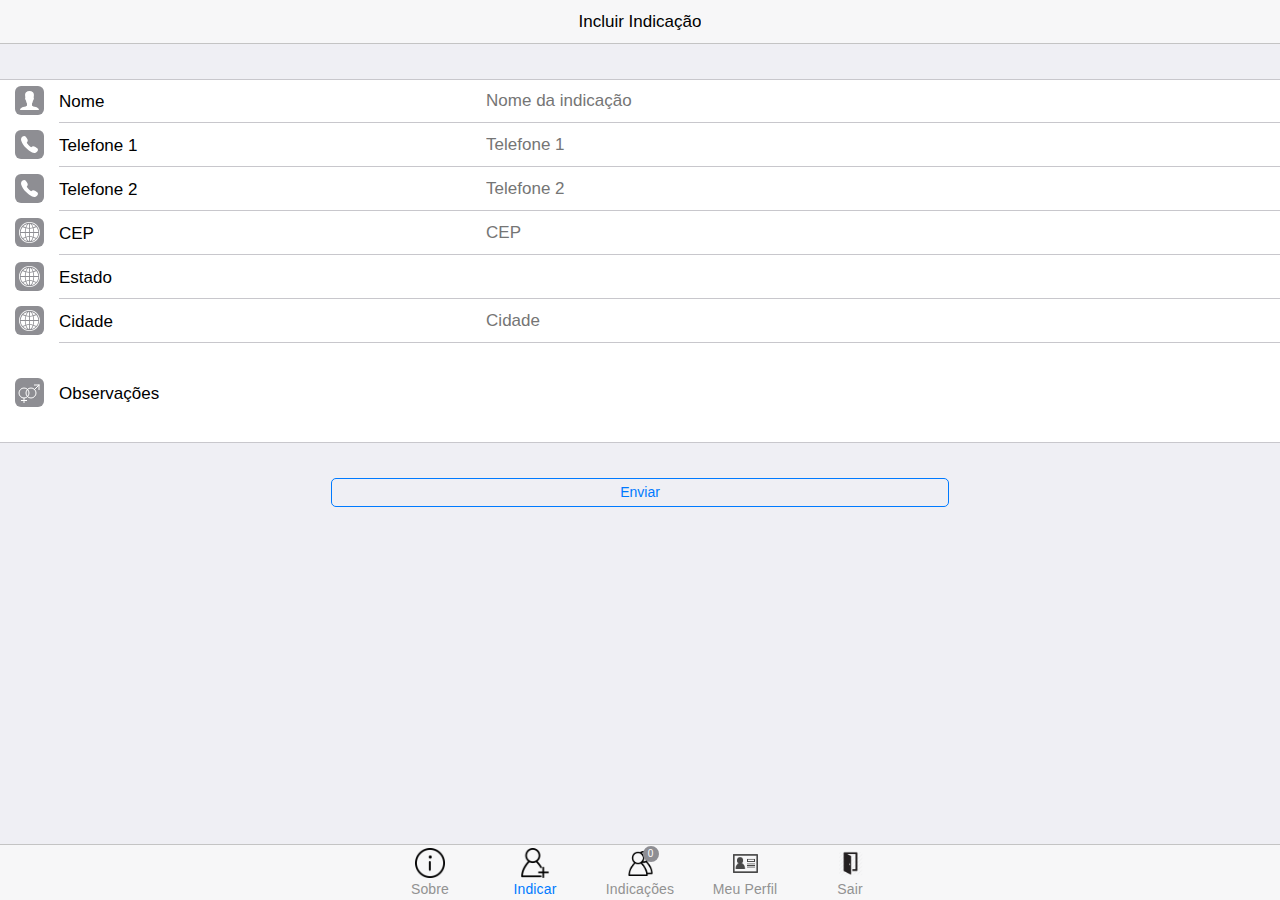
==== commit 1d4f53a5: "js2" ====
--- a/www/app.html
+++ b/www/app.html
@@ -437,6 +437,7 @@
 		<a href="#view-1" class="tab-link active"> <i class="icon tabbar-demo-icon-1"></i><span class="tabbar-label">Indicar</span></a>
 		<a href="#view-2" class="tab-link" id="tab_indicacoes"> <i class="icon tabbar-demo-icon-2"><span class="badge bg-red" id="ind_quant">0</span></i><span class="tabbar-label">Indicações</span></a>
 		<a href="#view-4" class="tab-link"> <i class="icon tabbar-demo-icon-4"></i><span class="tabbar-label">Meu Perfil</span></a>
+		<a href="#view-4" class="tab-link" id="btn_sair"> <i class="icon tabbar-demo-icon-5"></i><span class="tabbar-label">Sair</span></a>
 		</div>
       </div>
     <!-- Path to Framework7 Library JS-->
--- a/www/css/my-app.css
+++ b/www/css/my-app.css
@@ -36,3 +36,10 @@
 .active i.tabbar-demo-icon-4 {
 //  background-image: url("data:image/svg+xml;charset=utf-8,<svg xmlns='http://www.w3.org/2000/svg' x='0px' y='0px' viewBox='0 0 25 19' fill='%23007aff'><g><path d='M23,3h-4.1l-2.4-2.4c0,0,0,0,0,0l0,0C16.1,0.2,15.6,0,15.1,0h-5C9.5,0,9,0.3,8.6,0.6l0,0L6.2,3H2C0.9,3,0,3.9,0,5v12 c0,1.1,0.9,2,2,2h21c1.1,0,2-0.9,2-2V5C25,3.9,24.1,3,23,3z M12.5,16c-3,0-5.5-2.5-5.5-5.5C7,7.5,9.5,5,12.5,5c3,0,5.5,2.5,5.5,5.5 C18,13.5,15.5,16,12.5,16z'/><circle cx='12.5' cy='10.5' r='4.5'/></g></svg>");
 }
+
+i.tabbar-demo-icon-5 {
+  width: 25px;
+  height: 30px;
+  background-image: url(../img/exit_2-128.png);  
+ // background-image: url("data:image/svg+xml;charset=utf-8,<svg xmlns='http://www.w3.org/2000/svg' x='0px' y='0px' viewBox='0 0 25 19' fill='%23929292'><g><path d='M23,3h-4.1l-2.4-2.4c0,0,0,0,0,0l0,0C16.1,0.2,15.6,0,15,0h-5C9.5,0,8.9,0.3,8.6,0.6l0,0L6.2,3H2C0.9,3,0,3.9,0,5v12 c0,1.1,0.9,2,2,2h21c1.1,0,2-0.9,2-2V5C25,3.9,24.1,3,23,3z M24,17c0,0.6-0.4,1-1,1H2c-0.6,0-1-0.4-1-1V5c0-0.6,0.4-1,1-1h4.2h0.4 l0.3-0.3l1.2-1.2l0,0.1l1.1-1.2C9.5,1.1,9.8,1,10,1h5c0.3,0,0.5,0.1,0.7,0.3l2.4,2.4L18.4,4h0.4H23c0.6,0,1,0.4,1,1V17z'/><path d='M12.5,4C8.9,4,6,6.9,6,10.5c0,3.6,2.9,6.5,6.5,6.5c3.6,0,6.5-2.9,6.5-6.5C19,6.9,16.1,4,12.5,4z M12.5,16 c-3,0-5.5-2.5-5.5-5.5C7,7.5,9.5,5,12.5,5S18,7.5,18,10.5C18,13.5,15.5,16,12.5,16z'/><path d='M12.5,6C10,6,8,8,8,10.5C8,13,10,15,12.5,15s4.5-2,4.5-4.5C17,8,15,6,12.5,6z M12.5,14C10.6,14,9,12.4,9,10.5 C9,8.6,10.6,7,12.5,7S16,8.6,16,10.5C16,12.4,14.4,14,12.5,14z'/></g></svg>");
+}
